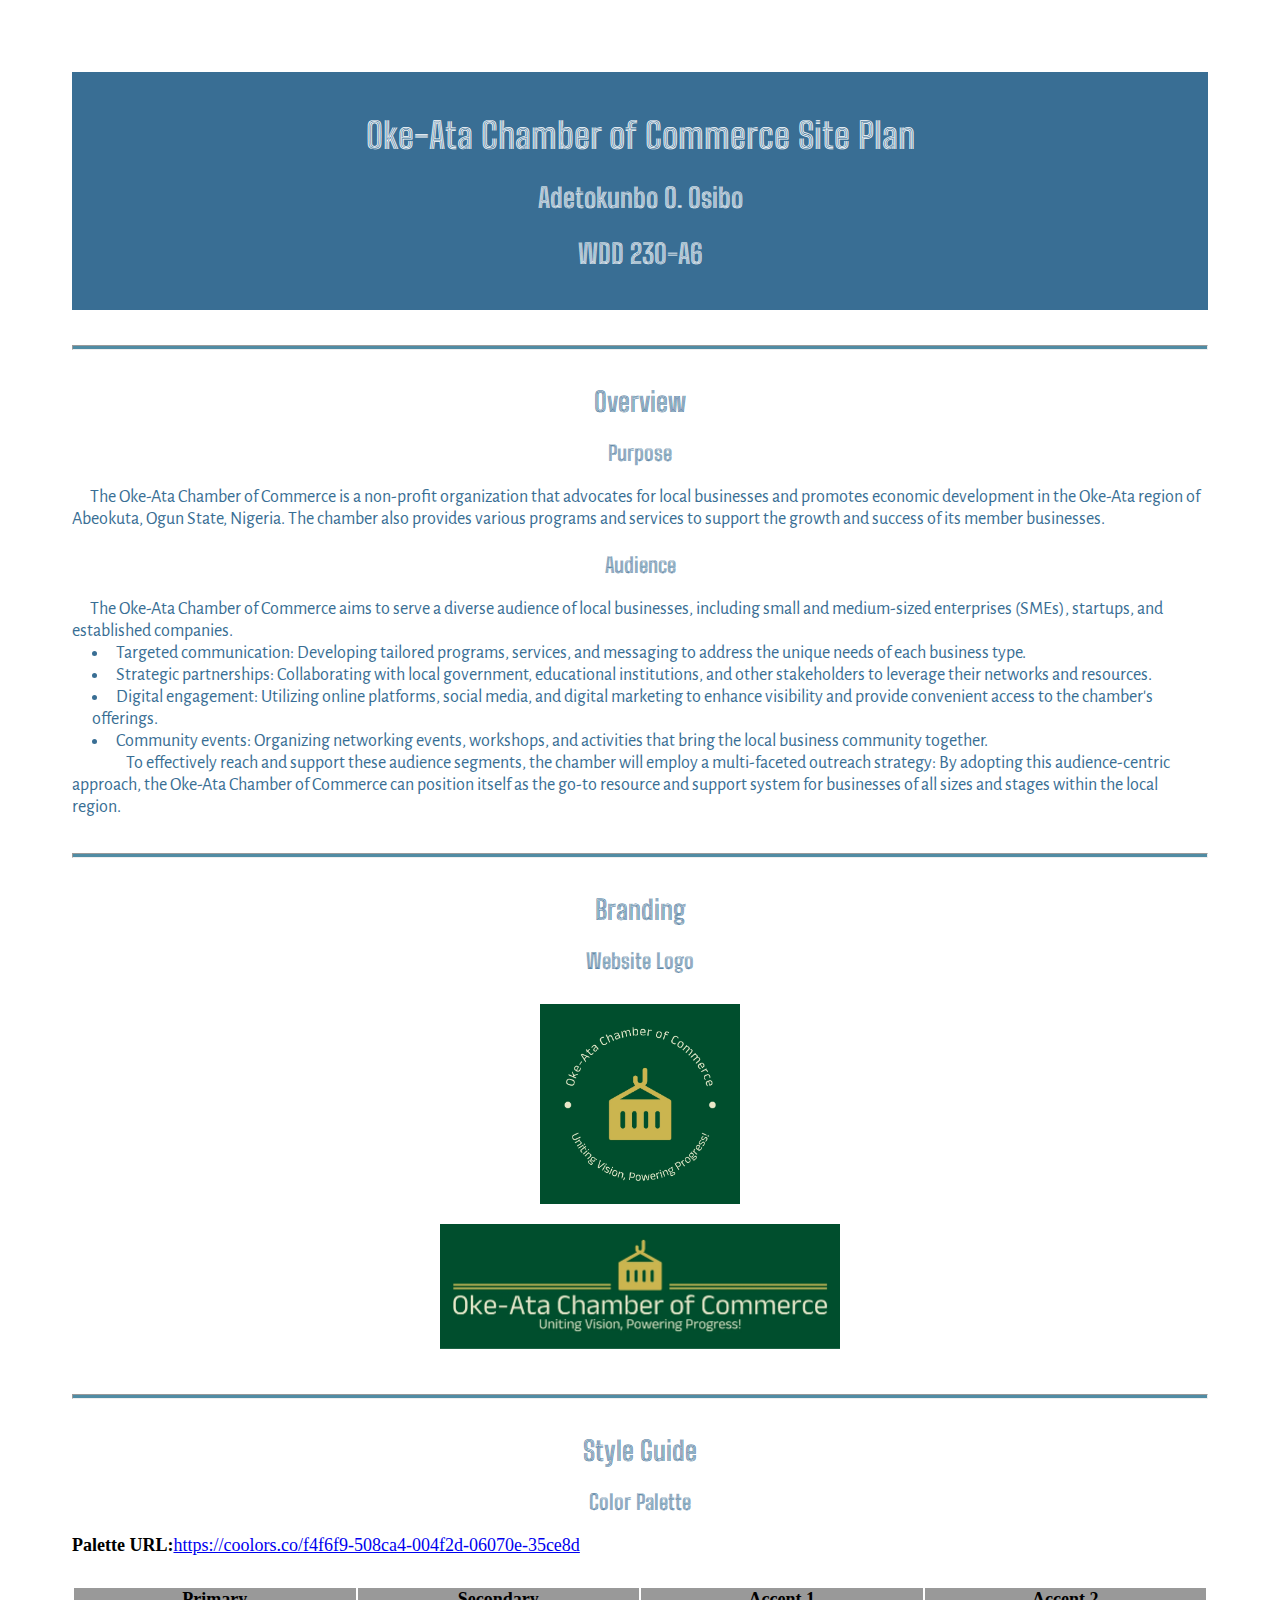
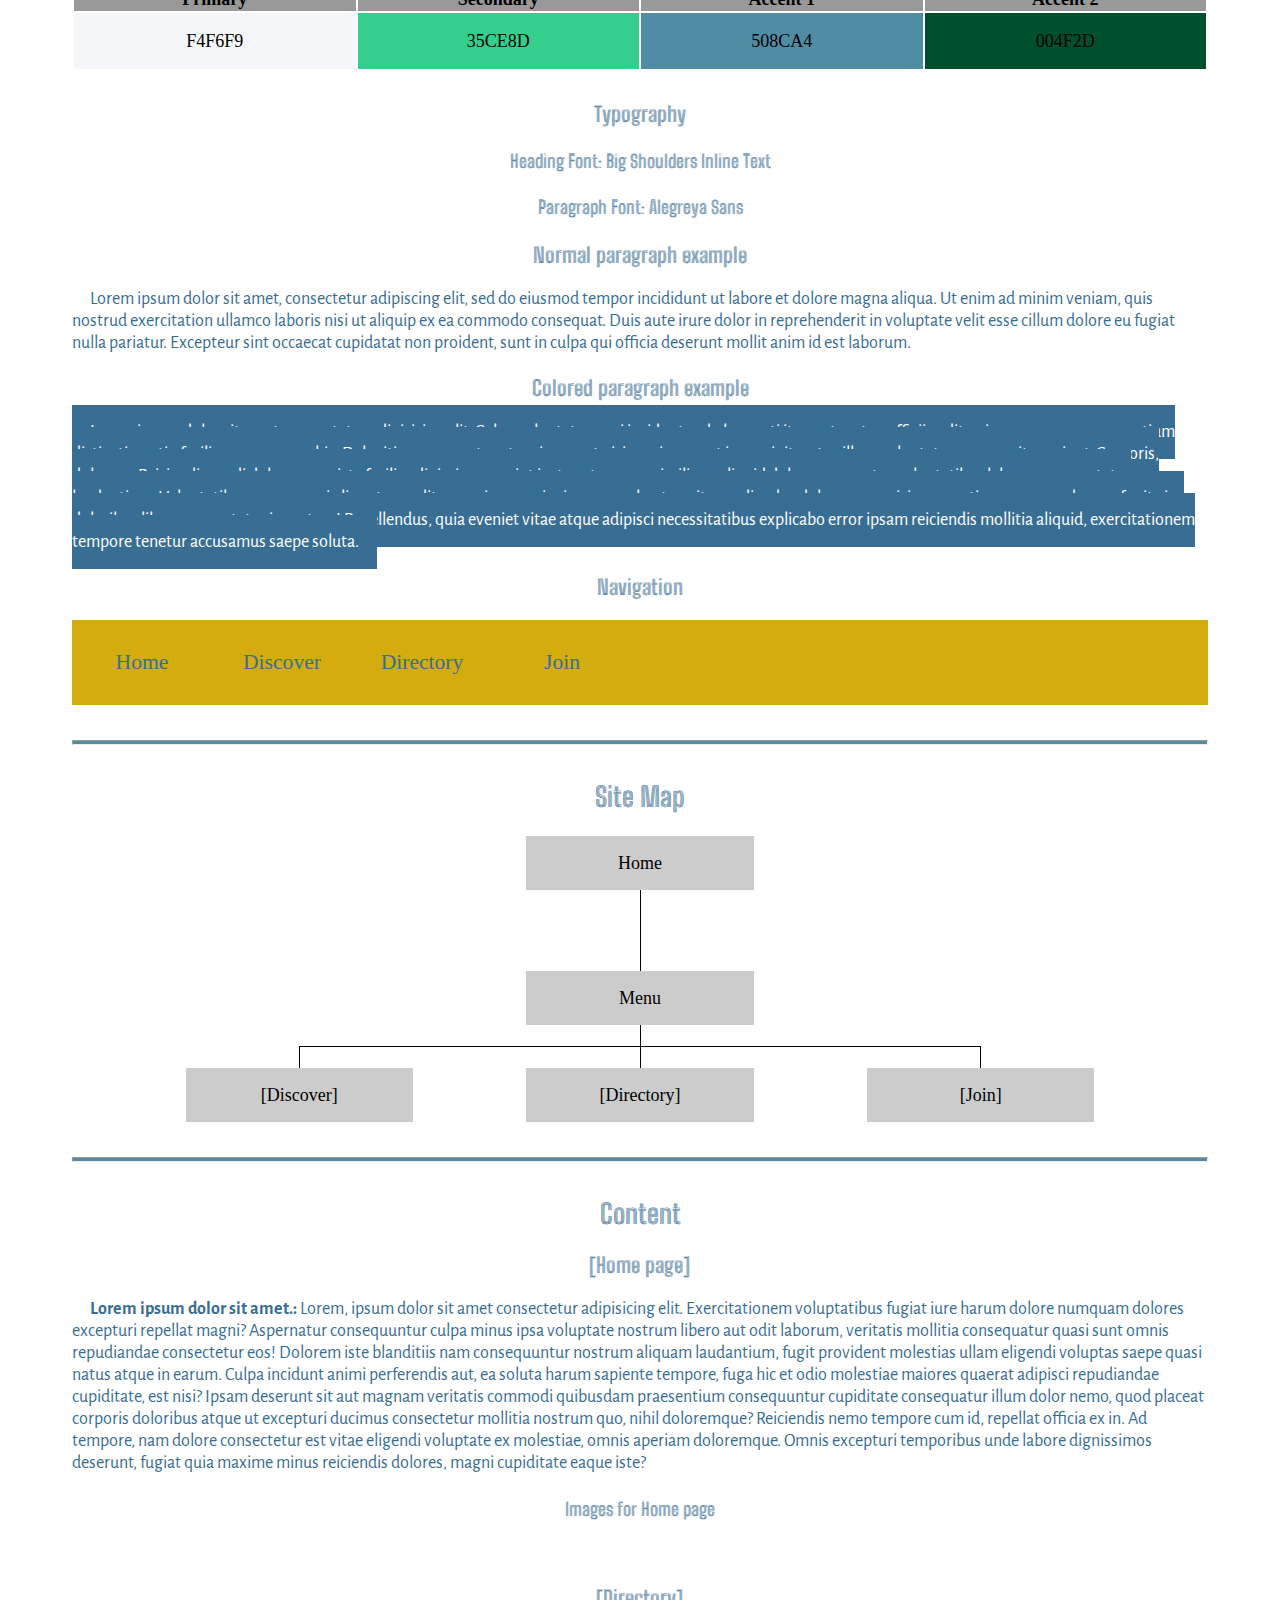
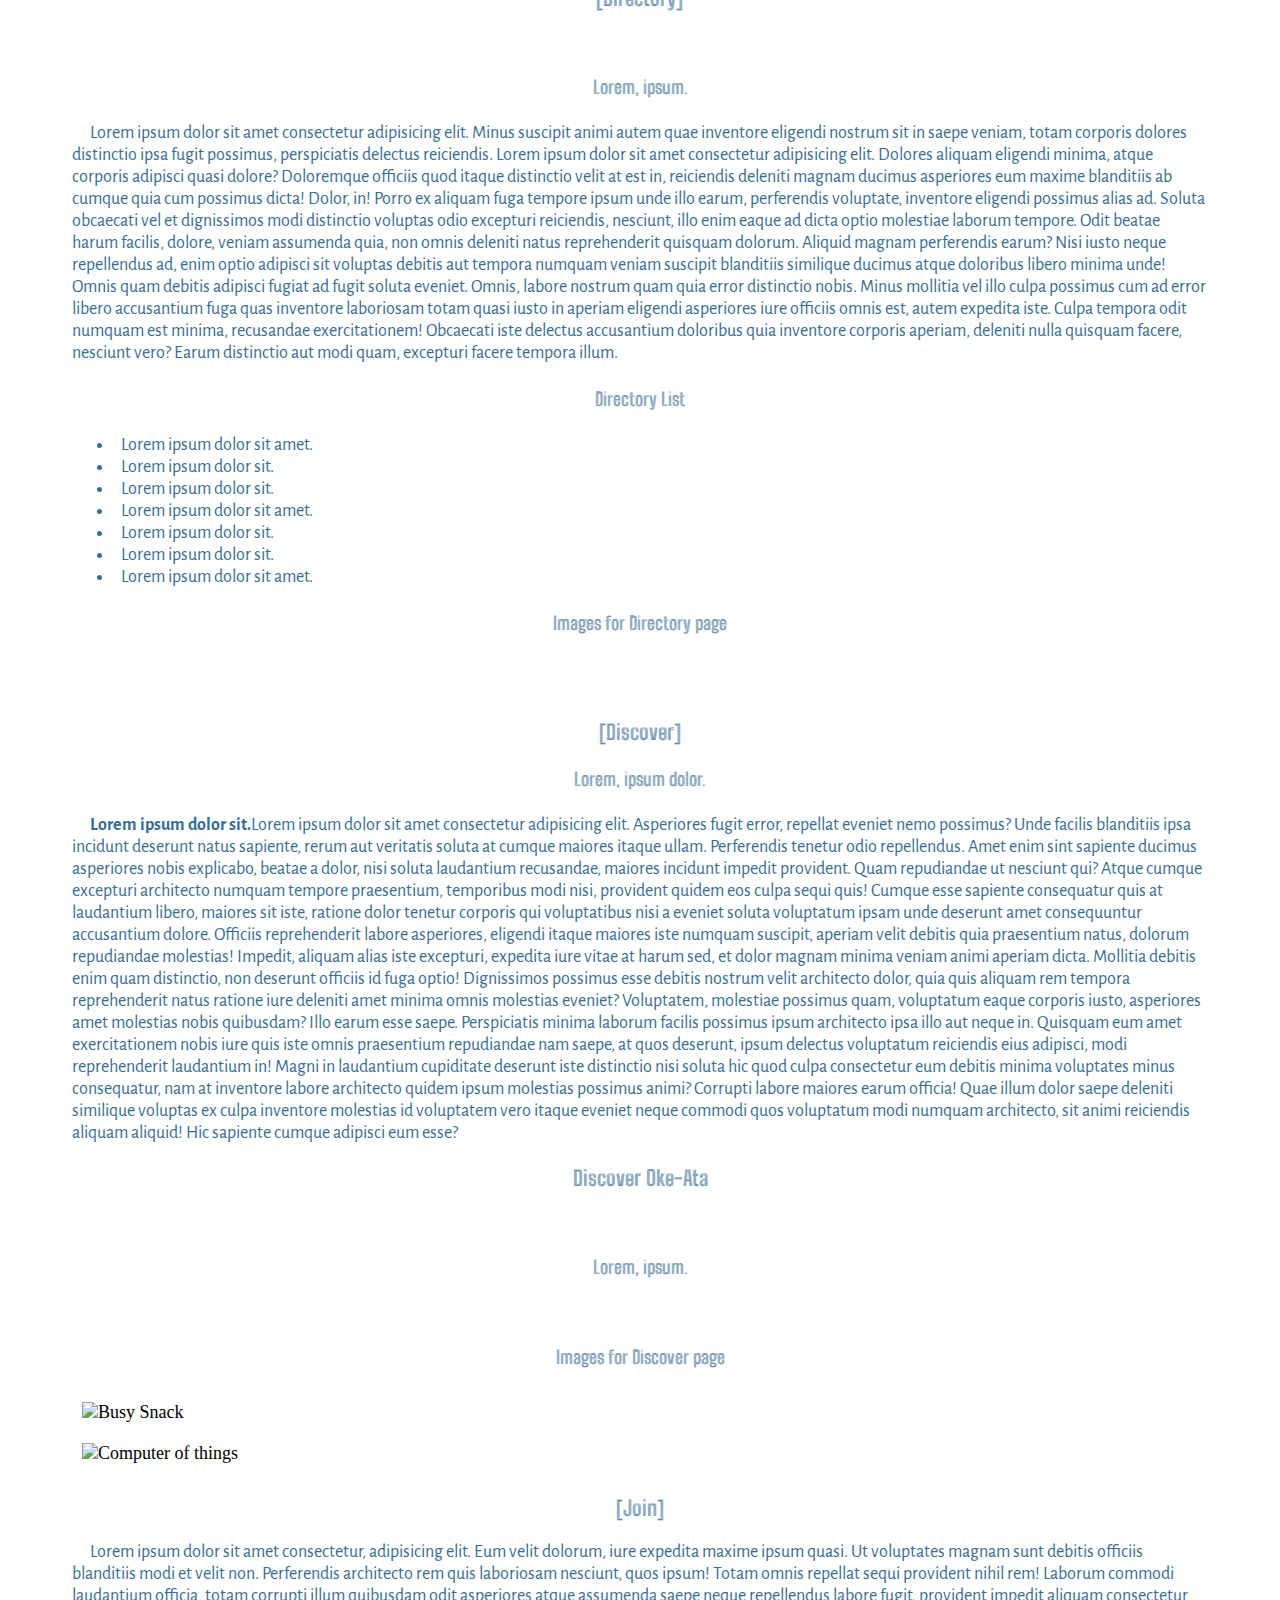
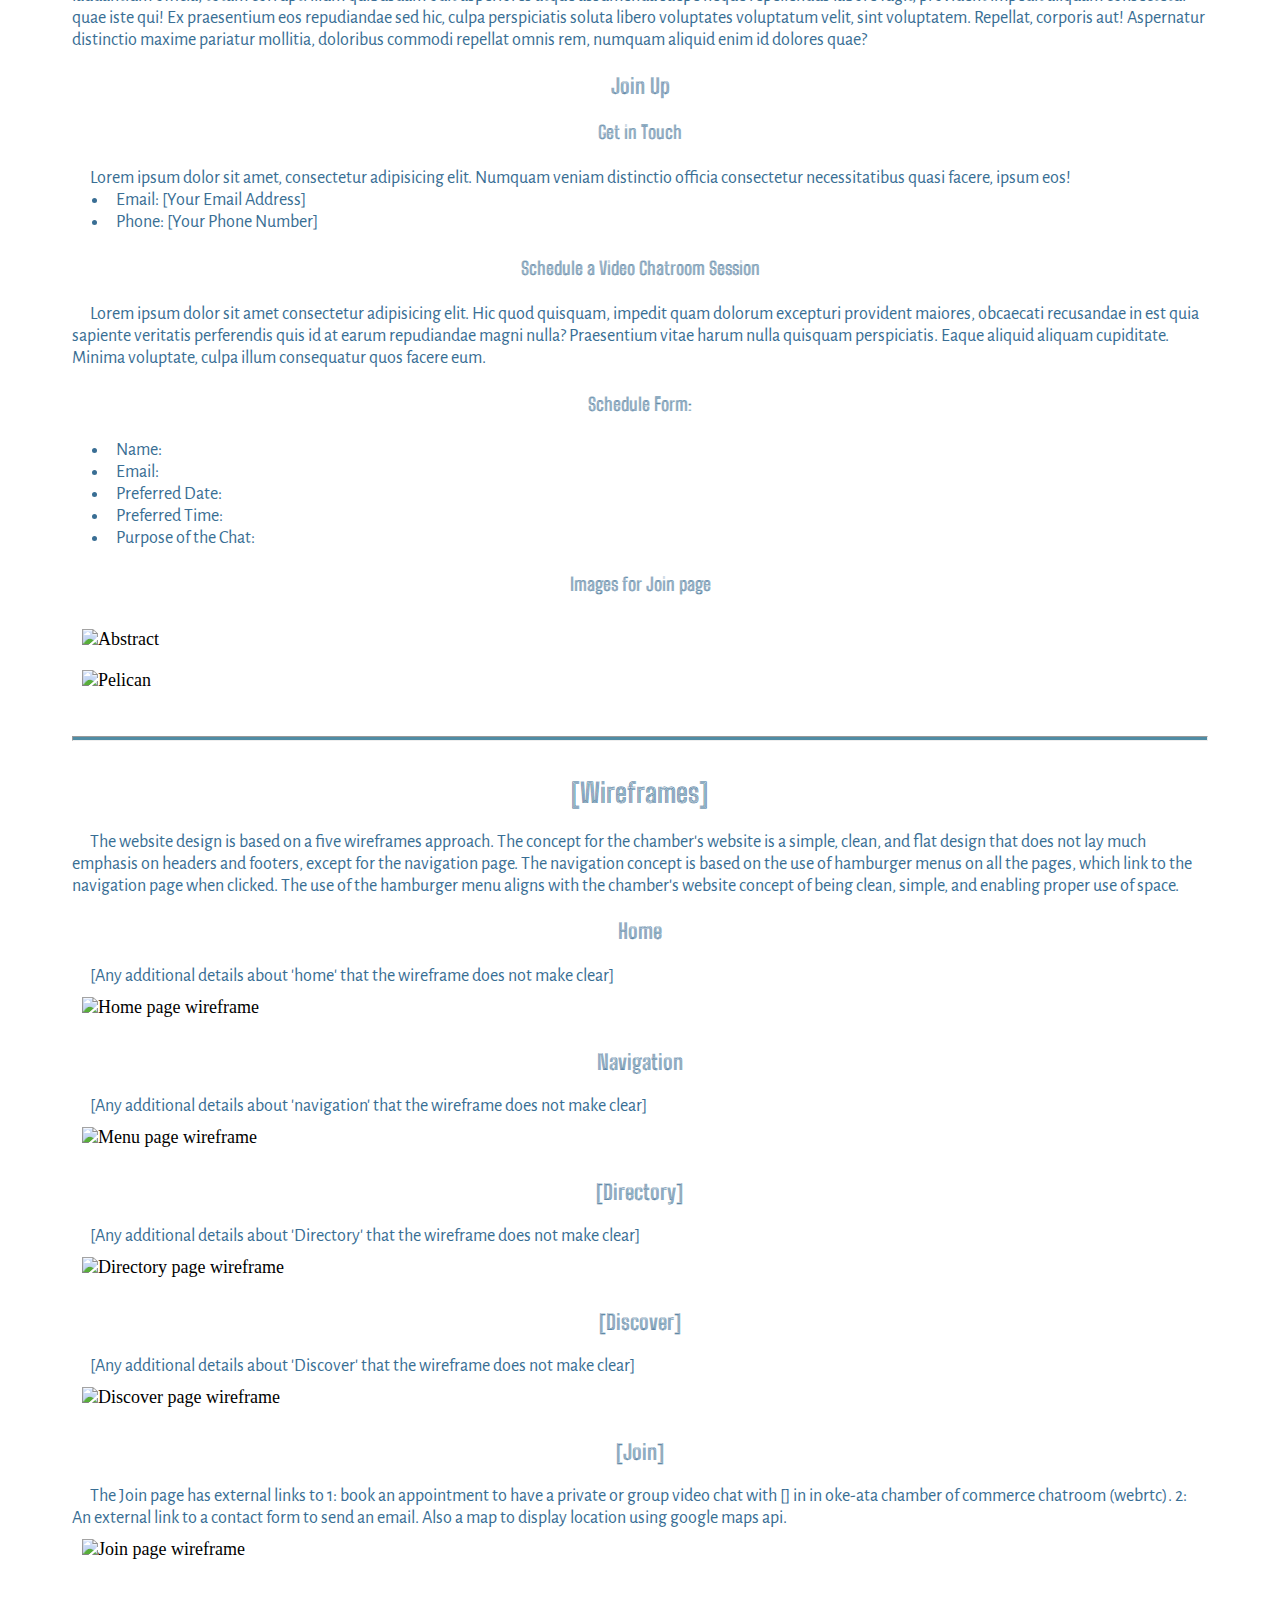
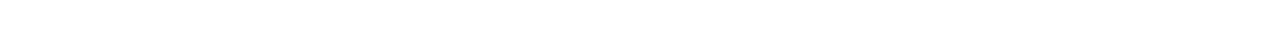
==== week01/chamber-site-plan.html @ cdadf8bc "siteplan update 1" ====
<!DOCTYPE html>
<html lang="en-us">

<head>
    <meta charset="utf-8">
    <title>Site Plan</title>
    <link rel="icon" href="img/favicon.icon.png" type="image/x-icon" />
    <link rel="shortcut icon" href="images/oke-ata-cc-favicon.png" type="image/x-icon" />
    <link type="text/css" rel="stylesheet" href="styles/chamber-site-plan.css">
</head>

<body>
    <header>
        <h1>Oke-Ata Chamber of Commerce Site Plan</h1>
        <h2>Adetokunbo O. Osibo</h2>
        <h2>WDD 230-A6</h2>
        <!-- In the header above, add the name or your site, your name and class number. For example if you are in section 3 you would put WDD 130.03 -->
    </header>
    <main>

        <!-- ------------------------Steps 2-3------------------------------ -->
        <hr>
        <h2>Overview</h2>
        <h3>Purpose</h3>
        <p>      
        The Oke-Ata Chamber of Commerce is a non-profit organization that advocates for local businesses and promotes economic
        development in the Oke-Ata region of Abeokuta, Ogun State, Nigeria. The chamber also provides various programs and services to support the growth and
        success of its member businesses.</p> 


        <h3>Audience</h3>
        <p> The Oke-Ata Chamber of Commerce aims to serve a diverse audience of local businesses, including small and medium-sized
            enterprises (SMEs), startups, and established companies.</p>
            <p>
                <ul>
                    <li>Targeted communication: Developing tailored programs, services, and messaging to address the unique needs of
                        each
                        business type.</li>
                    <li>Strategic partnerships: Collaborating with local government, educational institutions, and other stakeholders to
                        leverage their networks and resources.</li>
                    <li>Digital engagement: Utilizing online platforms, social media, and digital marketing to enhance visibility and
                        provide
                        convenient access to the chamber's offerings.</li>
                    <li>Community events: Organizing networking events, workshops, and activities that bring the local business
                        community together.</li>
                </ul>
        </p>
        <p>To effectively reach and support these audience segments, the chamber will employ a multi-faceted outreach strategy:
            By adopting this audience-centric approach, the Oke-Ata Chamber of Commerce can position itself as the go-to resource
            and support system for businesses of all sizes and stages within the local region.</p>


        <hr>
        <h2>Branding</h2>
        <h3>Website Logo</h3>
        <!-- Replace this with some sort of logo for your site.  A logo can be as simple as the name of your site in a nice font :) -->
        <img src="images/oke-ata-cc-logo2.webp" alt="Oke-Ata" height="" width="200">
        <img src="images/oke-ata-cc-logo1.webp" alt="Oke-Ata" height="" width="400">
        <hr>
        <h2>
            Style Guide
        </h2>

        <!-- ------------------------Steps 4-8------------------------------ -->

        <h3>
            Color Palette
        </h3>
        <!--  The colors you choose for a website are one of the most important decisions you will make. Follow the instructions on the activity in iLearn then return and replace the color codes below with the hex color codes (the 6 digit numbers that show at the bottom of each color) for the colors you have chosen below.  You should have at least 2 colors but do not have to fill in all 4 if you do not need them.  -->

        <!-- Copy and paste the URL to your finished palette below Make sure to paste it into both spots -->
        <b class="palette">Palette URL:</b><a href="https://coolors.co/f4f6f9-508ca4-004f2d-06070e-35ce8d"
            target="_blank">https://coolors.co/f4f6f9-508ca4-004f2d-06070e-35ce8d</a>


        <table class="colors">
            <tr>
                <th>Primary</th>
                <th>Secondary</th>
                <th>Accent 1</th>
                <th>Accent 2</th>
            </tr>
            <!-- Replace the numbers in the boxes below with your hex color codes. Then switch to the site-plan.css file and change your colors there as well. -->
            <tr>
                <td class="primary">F4F6F9</td>
                <td class="secondary">35CE8D</td>
                <td class="accent1">508CA4</td>
                <td class="accent2">004F2D</td>
            </tr>
        </table>

        <!-- ------------------------Step 9------------------------------ -->

        <h3>
            Typography
        </h3>
        <!-- Choose a font for your paragraphs (body copy) and headlines. What font(s) have you chosen? Why did you choose what you did?  Make sure to review the list of web safe fonts at W3Schools.org as a starting point.  Think also about which of your colors above you might use for background and font colors. -->

        <h4>
            Heading Font: Big Shoulders Inline Text <!-- change this -->
        </h4>
        <h4>
            Paragraph Font: Alegreya Sans <!-- change this -->
        </h4>
        <h3>
            Normal paragraph example
        </h3>
        <p>
            Lorem ipsum dolor sit amet, consectetur adipiscing elit, sed do eiusmod tempor incididunt ut labore et
            dolore magna aliqua. Ut enim ad minim veniam, quis nostrud exercitation ullamco laboris nisi ut aliquip ex
            ea commodo consequat. Duis aute irure dolor in reprehenderit in voluptate velit esse cillum dolore eu fugiat
            nulla pariatur. Excepteur sint occaecat cupidatat non proident, sunt in culpa qui officia deserunt mollit
            anim id est laborum.
        </p>
        <h3>
            Colored paragraph example
        </h3>
        <p class="colored">
            Lorem ipsum dolor sit amet, consectetur adipisicing elit. Culpa voluptate quasi incidunt sed obcaecati itaque tenetur, officiis odit quis eaque nemo praesentium distinctio optio facilis numquam nobis. Deleniti consequuntur et maiores aut nisi maxime, sunt in suscipit, natus illum voluptatum rerum sit nesciunt. Corporis, dolorem. Reiciendis modi doloremque iste facilis adipisci neque sint iusto a, tempore similique aliquid dolore aspernatur voluptatibus laborum consectetur laudantium. Voluptatibus porro quasi alias ut expedita, possimus, enim iure saepe beatae, sit repudiandae doloremque nisi praesentium assumenda cum fugit eius doloribus libero consectetur inventore! Repellendus, quia eveniet vitae atque adipisci necessitatibus explicabo error ipsam reiciendis mollitia aliquid, exercitationem tempore tenetur accusamus saepe soluta.
        </p>

        <!-- ------------------------Step 10------------------------------ -->

        <h3>
            Navigation
        </h3>
        <!-- Think about how you want your navigation bar to look. In the site-plan.css file change the colors to your colors to get the look you desire. -->
        <nav>
            <a href="#">Home</a>
            <a href="#">Discover</a>
            <a href="#">Directory</a>
            <a href="#">Join</a>
        </nav>
        <hr>
        <h2>
            Site Map
        </h2>

        <div class="sitemap">
            <div class="sm-home">
                Home
            </div>

            <div class="sm-menu">
                Menu
            </div>

            <div class="sm-discover">
                [Discover] <!-- change this -->
            </div>

            <div class="sm-directory">
                [Directory] <!-- change this -->
            </div>

            <div class="sm-join">
                [Join] <!-- change this -->
            </div>

            <div class="top">
                &nbsp;
            </div>

            <div class="middle">
                &nbsp;
            </div>

            <div class="left">
                &nbsp;
            </div>

            <div class="center">
                &nbsp;
            </div>

            <div class="right">
                &nbsp;
            </div>

        </div>

        <!-- --------Content Section -------------- -->
        <hr>
        <h2>
            Content
        </h2>
        <h3>[Home page]</h3>
        <p>
        <b>Lorem ipsum dolor sit amet.:</b> Lorem, ipsum dolor sit amet consectetur adipisicing elit. Exercitationem voluptatibus fugiat iure harum dolore numquam dolores excepturi repellat magni? Aspernatur consequuntur culpa minus ipsa voluptate nostrum libero aut odit laborum, veritatis mollitia consequatur quasi sunt omnis repudiandae consectetur eos! Dolorem iste blanditiis nam consequuntur nostrum aliquam laudantium, fugit provident molestias ullam eligendi voluptas saepe quasi natus atque in earum. Culpa incidunt animi perferendis aut, ea soluta harum sapiente tempore, fuga hic et odio molestiae maiores quaerat adipisci repudiandae cupiditate, est nisi? Ipsam deserunt sit aut magnam veritatis commodi quibusdam praesentium consequuntur cupiditate consequatur illum dolor nemo, quod placeat corporis doloribus atque ut excepturi ducimus consectetur mollitia nostrum quo, nihil doloremque? Reiciendis nemo tempore cum id, repellat officia ex in. Ad tempore, nam dolore consectetur est vitae eligendi voluptate ex molestiae, omnis aperiam doloremque. Omnis excepturi temporibus unde labore dignissimos deserunt, fugiat quia maxime minus reiciendis dolores, magni cupiditate eaque iste?</p>

        <h4>Images for Home page</h4>
        <img class="" src="" alt="">


        <h3>[Directory]</h3>
        <h3> </h3>
         
         <h4>Lorem, ipsum.</h4>
        <p>Lorem ipsum dolor sit amet consectetur adipisicing elit. Minus suscipit animi autem quae inventore eligendi nostrum sit in saepe veniam, totam corporis dolores distinctio ipsa fugit possimus, perspiciatis delectus reiciendis. Lorem ipsum dolor sit amet consectetur adipisicing elit. Dolores aliquam eligendi minima, atque corporis adipisci quasi dolore? Doloremque officiis quod itaque distinctio velit at est in, reiciendis deleniti magnam ducimus asperiores eum maxime blanditiis ab cumque quia cum possimus dicta! Dolor, in! Porro ex aliquam fuga tempore ipsum unde illo earum, perferendis voluptate, inventore eligendi possimus alias ad. Soluta obcaecati vel et dignissimos modi distinctio voluptas odio excepturi reiciendis, nesciunt, illo enim eaque ad dicta optio molestiae laborum tempore. Odit beatae harum facilis, dolore, veniam assumenda quia, non omnis deleniti natus reprehenderit quisquam dolorum. Aliquid magnam perferendis earum? Nisi iusto neque repellendus ad, enim optio adipisci sit voluptas debitis aut tempora numquam veniam suscipit blanditiis similique ducimus atque doloribus libero minima unde! Omnis quam debitis adipisci fugiat ad fugit soluta eveniet. Omnis, labore nostrum quam quia error distinctio nobis. Minus mollitia vel illo culpa possimus cum ad error libero accusantium fuga quas inventore laboriosam totam quasi iusto in aperiam eligendi asperiores iure officiis omnis est, autem expedita iste. Culpa tempora odit numquam est minima, recusandae exercitationem! Obcaecati iste delectus accusantium doloribus quia inventore corporis aperiam, deleniti nulla quisquam facere, nesciunt vero? Earum distinctio aut modi quam, excepturi facere tempora illum.</p>
        
        <h4>Directory List</h4>
         <ul>
            <li>Lorem ipsum dolor sit amet.</li>
            <li>Lorem ipsum dolor sit.</li>
            <li>Lorem ipsum dolor sit.</li>
            <li>Lorem ipsum dolor sit amet.</li>
            <li>Lorem ipsum dolor sit.</li>
            <li>Lorem ipsum dolor sit.</li>
            <li>Lorem ipsum dolor sit amet.</li>
        </ul>

        <h4>Images for Directory page</h4>
        <img src="" alt="">
        <img src="" alt="">


        <h3>[Discover]</h3>
        <h4>Lorem, ipsum dolor.</h4>
        <p><b>Lorem ipsum dolor sit.</b>Lorem ipsum dolor sit amet consectetur adipisicing elit. Asperiores fugit error, repellat eveniet nemo possimus? Unde facilis blanditiis ipsa incidunt deserunt natus sapiente, rerum aut veritatis soluta at cumque maiores itaque ullam. Perferendis tenetur odio repellendus. Amet enim sint sapiente ducimus asperiores nobis explicabo, beatae a dolor, nisi soluta laudantium recusandae, maiores incidunt impedit provident. Quam repudiandae ut nesciunt qui? Atque cumque excepturi architecto numquam tempore praesentium, temporibus modi nisi, provident quidem eos culpa sequi quis! Cumque esse sapiente consequatur quis at laudantium libero, maiores sit iste, ratione dolor tenetur corporis qui voluptatibus nisi a eveniet soluta voluptatum ipsam unde deserunt amet consequuntur accusantium dolore. Officiis reprehenderit labore asperiores, eligendi itaque maiores iste numquam suscipit, aperiam velit debitis quia praesentium natus, dolorum repudiandae molestias! Impedit, aliquam alias iste excepturi, expedita iure vitae at harum sed, et dolor magnam minima veniam animi aperiam dicta. Mollitia debitis enim quam distinctio, non deserunt officiis id fuga optio! Dignissimos possimus esse debitis nostrum velit architecto dolor, quia quis aliquam rem tempora reprehenderit natus ratione iure deleniti amet minima omnis molestias eveniet? Voluptatem, molestiae possimus quam, voluptatum eaque corporis iusto, asperiores amet molestias nobis quibusdam? Illo earum esse saepe. Perspiciatis minima laborum facilis possimus ipsum architecto ipsa illo aut neque in. Quisquam eum amet exercitationem nobis iure quis iste omnis praesentium repudiandae nam saepe, at quos deserunt, ipsum delectus voluptatum reiciendis eius adipisci, modi reprehenderit laudantium in! Magni in laudantium cupiditate deserunt iste distinctio nisi soluta hic quod culpa consectetur eum debitis minima voluptates minus consequatur, nam at inventore labore architecto quidem ipsum molestias possimus animi? Corrupti labore maiores earum officia! Quae illum dolor saepe deleniti similique voluptas ex culpa inventore molestias id voluptatem vero itaque eveniet neque commodi quos voluptatum modi numquam architecto, sit animi reiciendis aliquam aliquid! Hic sapiente cumque adipisci eum esse?</p>
             
             
        <h3> Discover Oke-Ata</h3>
         
        <h4>Lorem, ipsum.</h4>
           
        <h4>Images for Discover page</h4>
        <img src="img/busy-snack.jpg" alt="Busy Snack">
        <img src="img/computer-of-things.jpeg" alt="Computer of things">

        <h3>[Join]</h3>
        <p>Lorem ipsum dolor sit amet consectetur, adipisicing elit. Eum velit dolorum, iure expedita maxime ipsum quasi. Ut voluptates magnam sunt debitis officiis blanditiis modi et velit non. Perferendis architecto rem quis laboriosam nesciunt, quos ipsum! Totam omnis repellat sequi provident nihil rem! Laborum commodi laudantium officia, totam corrupti illum quibusdam odit asperiores atque assumenda saepe neque repellendus labore fugit, provident impedit aliquam consectetur quae iste qui! Ex praesentium eos repudiandae sed hic, culpa perspiciatis soluta libero voluptates voluptatum velit, sint voluptatem. Repellat, corporis aut! Aspernatur distinctio maxime pariatur mollitia, doloribus commodi repellat omnis rem, numquam aliquid enim id dolores quae?</p>
        
        <p></p>

        <h3> Join Up</h3>


        <h4> Get in Touch</h4>

        <p>Lorem ipsum dolor sit amet, consectetur adipisicing elit. Numquam veniam distinctio officia consectetur necessitatibus quasi facere, ipsum eos!</p>

        <ul>
            <li>Email: [Your Email Address]</li>
            <li>Phone: [Your Phone Number]</li>
        </ul>

        <h4> Schedule a Video Chatroom Session</h4>

        <p>Lorem ipsum dolor sit amet consectetur adipisicing elit. Hic quod quisquam, impedit quam dolorum excepturi provident maiores, obcaecati recusandae in est quia sapiente veritatis perferendis quis id at earum repudiandae magni nulla? Praesentium vitae harum nulla quisquam perspiciatis. Eaque aliquid aliquam cupiditate. Minima voluptate, culpa illum consequatur quos facere eum.</p>

        <h4> Schedule Form:</h4>
            <ul>
                <li>Name:</li>
                <li>Email:</li>
                <li>Preferred Date:</li>
                <li>Preferred Time:</li>
                <li>Purpose of the Chat:</li>
            </ul>

        <h4>Images for Join page</h4>
        <img src="img/abstract.jpg" alt="Abstract">
        <img src="img/pelican prince.jpg" alt="Pelican">

        <hr>


        <h2>
            [Wireframes]
        </h2>
        <p>The website design is based on a five wireframes approach. The concept for the chamber's website is a simple, clean, and flat design that does not lay much emphasis on headers and footers, except for the navigation page. The navigation concept is based on the use of hamburger menus on all the pages, which link to the navigation page when
        clicked. The use of the hamburger menu aligns with the chamber's website concept of being clean, simple, and enabling
        proper use of space.</p>

        <h3>Home</h3>
        <p>
            [Any additional details about 'home' that the wireframe does not make clear]
        </p>
        <img src="" alt="Home page wireframe">

        <h3>Navigation</h3>
        <p>
            [Any additional details about 'navigation' that the wireframe does not make clear]
        </p>
        <img src="" alt="Menu page wireframe">

        <h3>[Directory]</h3>
        <p>
            [Any additional details about 'Directory' that the wireframe does not make clear]
        </p>
        <img src="" alt="Directory page wireframe">

        <h3>[Discover]</h3>
        <p>
            [Any additional details about 'Discover' that the wireframe does not make clear]
        </p>
        <img src="" alt="Discover page wireframe">

        <h3>[Join]</h3>
        <p>
            The Join page has external links to 1: book an appointment to have a private or group video chat with [] in in oke-ata chamber of commerce chatroom (webrtc). 2: An external link to a contact form to send an email. Also a map to display location using google maps api.
        </p>
        <img src="" alt="Join page wireframe">
    </main>
</body>

</html>
---- week01/styles/chamber-site-plan.css ----
/* if you are using any Google fonts change the font names below to your fonts. mg
Any spaces in your font name should be replaced with a +. 
Fonts are separated by a | */
@import url("https://fonts.googleapis.com/css2?family=Alegreya+Sans:ital,wght@0,300;0,400;1,100&family=Big+Shoulders+Inline+Text&display=swap");

:root {
    /* change the values below to your colors from your palette */
    --primary-color: #F4F6F9;
    --secondary-color: #35CE8D;
    --accent1-color: #508CA4;
    --accent2-color: #004F2D;

    /* change the values below to your chosen font(s) */
    --heading-font: "Big Shoulders Inline Text";
    --paragraph-font: Alegreya Sans, Helvetica, sans-serif;

    /* these colors below should be chosen from among your palette colors above */
    --headline-color-on-white: #396e94;
    /* headlines on a white background */
    --headline-color-on-color: white;
    /* headlines on a colored background */
    --paragraph-color-on-white: #396e94;
    /* paragraph text on a white background */
    --paragraph-color-on-color: white;
    /* paragraph text on a colored background */
    --paragraph-background-color: #396e94;
    --nav-link-color: #396e94;
    --nav-background-color: #d4ac0d;
    --nav-hover-link-color: white;
    --nav-hover-background-color: #396e94;
}

/*  Look around below...but DON'T CHANGE ANYTHING! */

body {
    max-width: 1200px;
    margin: 0 auto;
    padding: 4em;
    font-size: 18px;
    /* text-align: center; */
}

img {
    display: block;
    margin: 0 auto;
    padding: 10px;
}

h1,
h2,
h3,
h4,
h5,
h6 {
    font-family: var(--heading-font);
    color: var(--headline-color-on-white);
}

h2, h3, h4 {
    text-align: center;
}

hr {
    height: 3px;
    margin: 35px 0;
    background: var(--accent1-color);
}

header {
    padding: 1em;
    text-align: center;
    color: var(--headline-color-on-color);
    background-color: var(--paragraph-background-color);
}

header>h1,
header>h2 {
    color: var(--headline-color-on-color);
}

p {
    font-family: var(--paragraph-font);
    color: var(--paragraph-color-on-white);
    padding: 1em;
}

p {
    font-family: var(--paragraph-font);
    color: var(--paragraph-color-on-white);
    display: inline-block;
    text-align: left;
}

p, 
ul {
    display: inline;
    font-family: var(--paragraph-font);
    color: var(--paragraph-color-on-white);
}

.palette {
    justify-items: center;
}

ul {
    display: inline-block;
    list-style-type: disc;
    margin: 0;
    padding: 0;
    vertical-align: top;
}

ul li {
    display: list-item;
    text-align: left;
    list-style-position: inside;
    margin-left: 20px;
}

.colors {
    width: 100%;
    min-width: 350px;
    margin: 30px auto;
    text-align: center;
}

.colors th {
    background-color: #999;
}

.colors td {
    width: 25%;
    height: 3em;
}

.primary {
    background-color: var(--primary-color);
}

.secondary {
    background-color: var(--secondary-color);
}

.accent1 {
    background-color: var(--accent1-color);
}

.accent2 {
    background-color: var(--accent2-color);
}

p.colored {
    background-color: var(--paragraph-background-color);
    color: var(--paragraph-color-on-color);
}

nav {
    background-color: var(--nav-background-color);
    line-height: 3em;
    text-align: center;
    font-size: 1.2em;
}

nav {
    list-style-type: none;
    display: flex;
}

nav a {
    padding: 1em;
    min-width: 120px;
    text-decoration: none;
    padding: 10px;
}

nav a:link,
nav a:visited {
    color: var(--nav-link-color);
}

nav a:hover {
    color: var(--nav-hover-link-color);
    background-color: var(--nav-hover-background-color);
}

.sitemap {
    display: grid;
    justify-content: center;

    grid-template-columns: repeat(10, 10%);
    grid-template-rows: 3em 1.5em 1.5em 1.5em 3em;
    grid-template-areas:
        ". . home home . ."
        ". . . top . ."
        ". left . center . right ."
        ". page2 . page3 . page4 .";
}

.sitemap>div {
    text-align: center;
}

.sm-home {
    grid-area: home;
    background-color: #ccc;
    line-height: 3em;
    grid-column: 5/7;
    grid-row: 1/2;
}

.me {
    height: 500px;
    width: 400px;
}

.sm-menu {
    grid-area: home;
    background-color: #ccc;
    line-height: 3em;
    grid-column: 5/7;
    grid-row: 5/6;
}

.sm-discover {
    grid-area: page2;
    background-color: #ccc;
    line-height: 3em;
    grid-column: 2/4;
    grid-row: 8/9;
}

.sm-directory {
    grid-area: page3;
    background-color: #ccc;
    line-height: 3em;
    grid-column: 5/7;
    grid-row: 8/9;
}

.sm-join {
    grid-area: page4;
    background-color: #ccc;
    line-height: 3em;
    grid-column: 8/10;
    grid-row: 8/9;
}

.top {
    grid-area: top;
    border-left: 1px solid;
    grid-column: 6;
    grid-row: 2/5;
}

.middle {
    grid-area: top;
    border-left: 1px solid;
    grid-column: 6;
    grid-row: 6/7;
}

.left {
    grid-area: left;
    border-top: 1px solid;
    border-left: 1px solid;
    grid-column: 3/6;
    grid-row: 7/8;
}

.center {
    grid-area: center;
    border-top: 1px solid;
    border-left: 1px solid;
    grid-column: 6;
    grid-row: 7/8;
}

.right {
    grid-area: right;
    border-top: 1px solid;
    border-right: 1px solid;
    grid-column: 6/9;
    grid-row: 7/8;
}
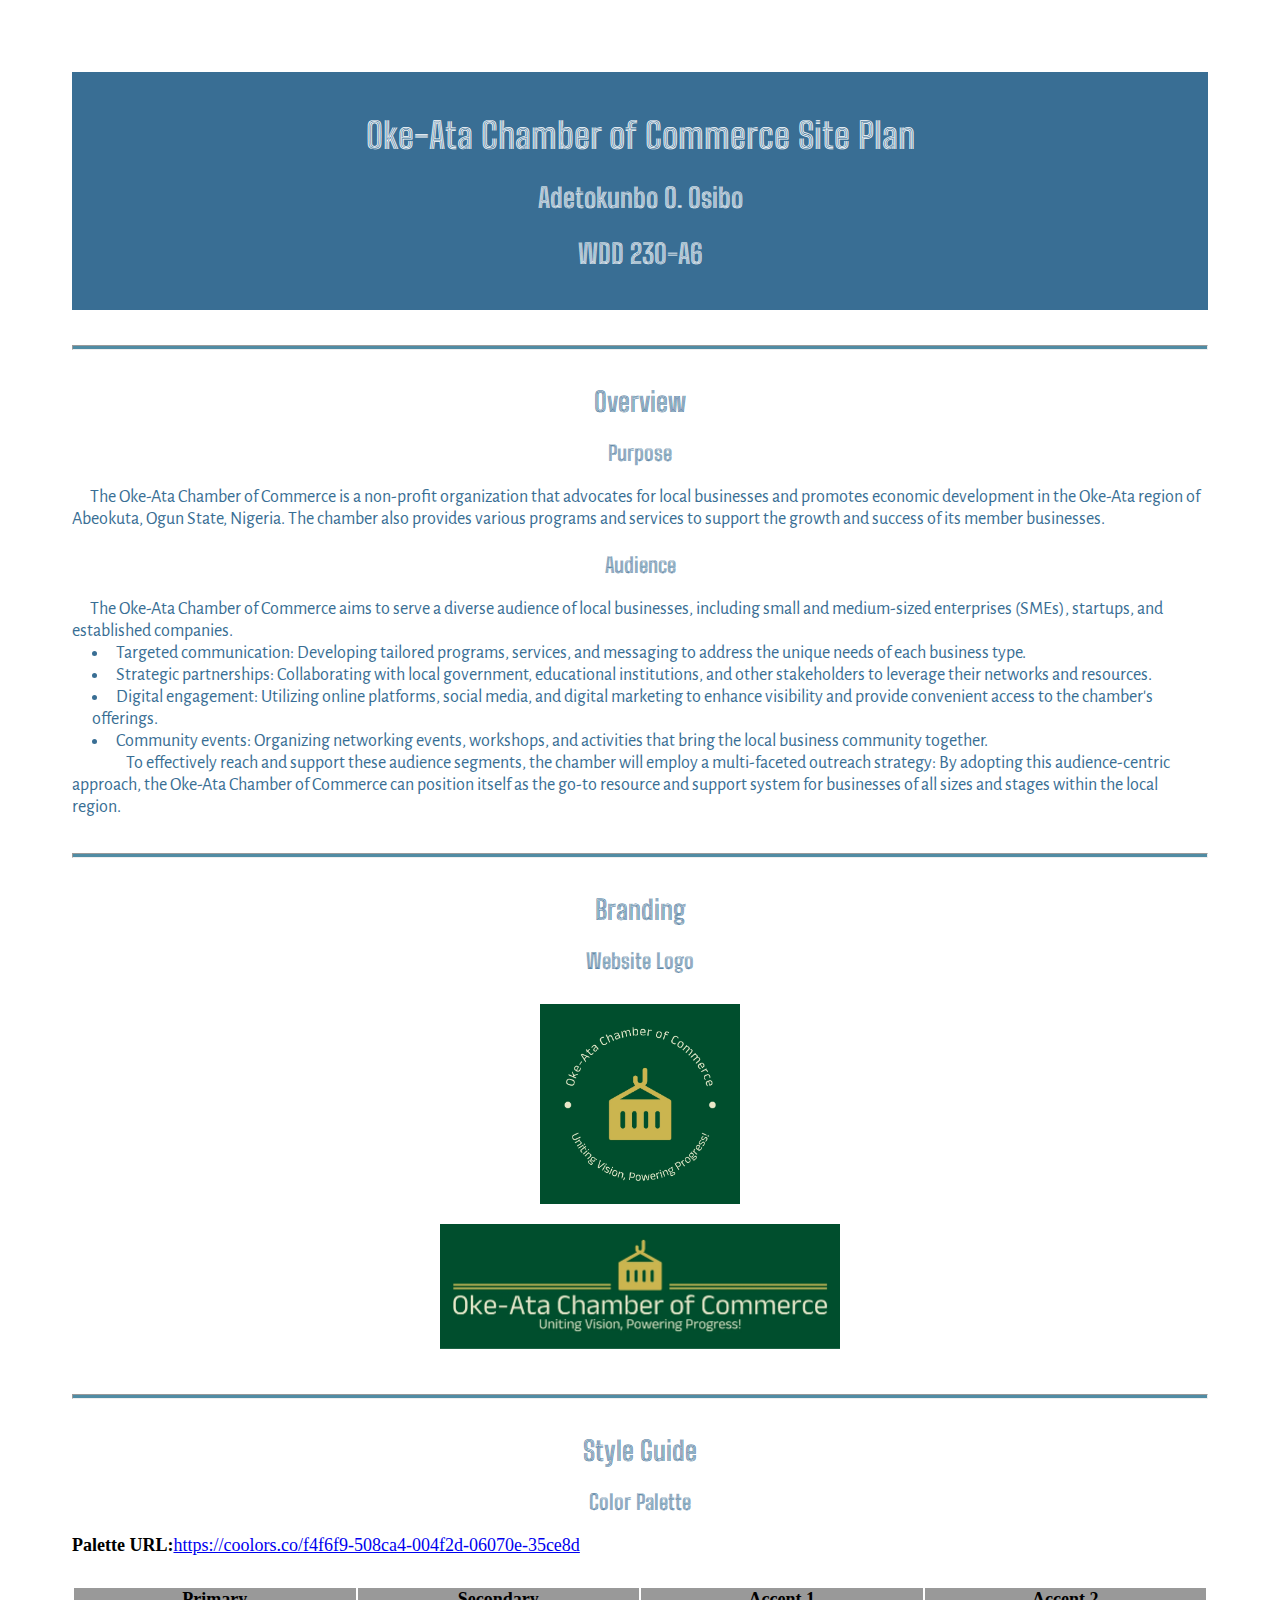
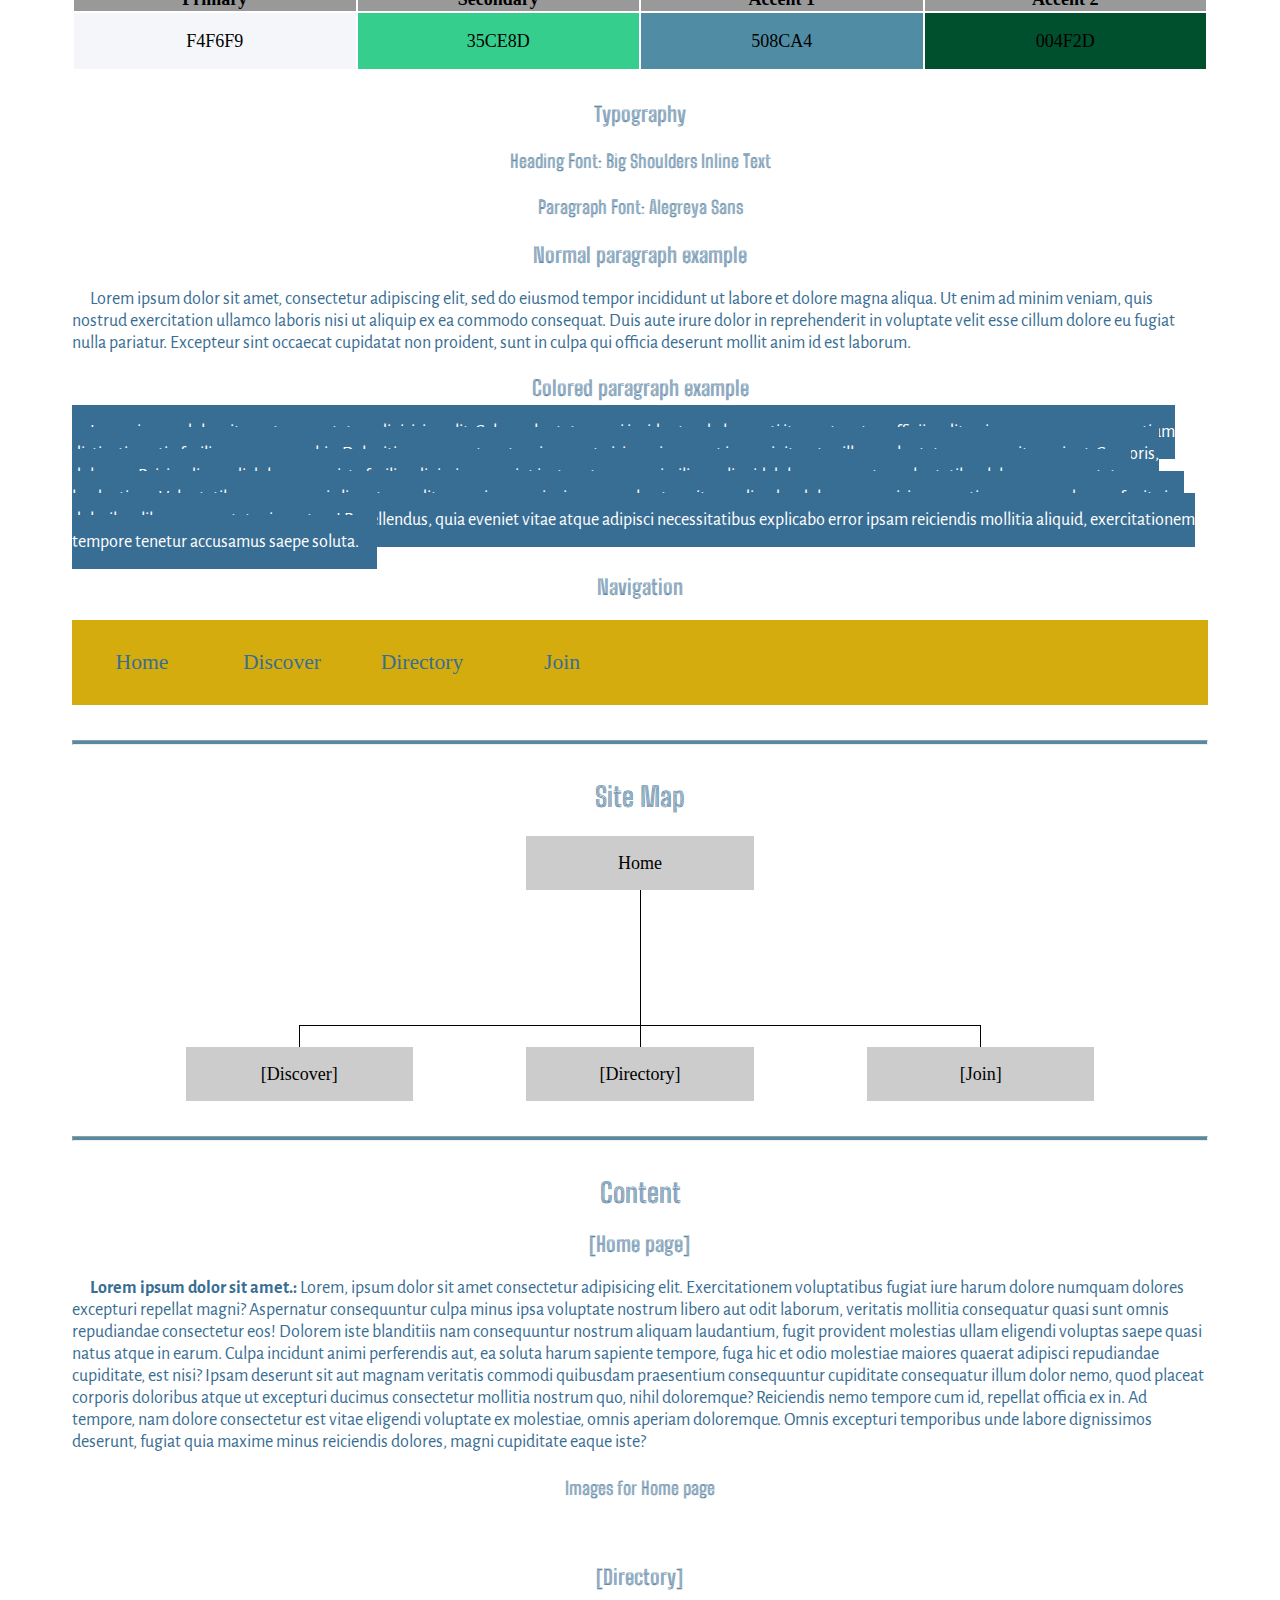
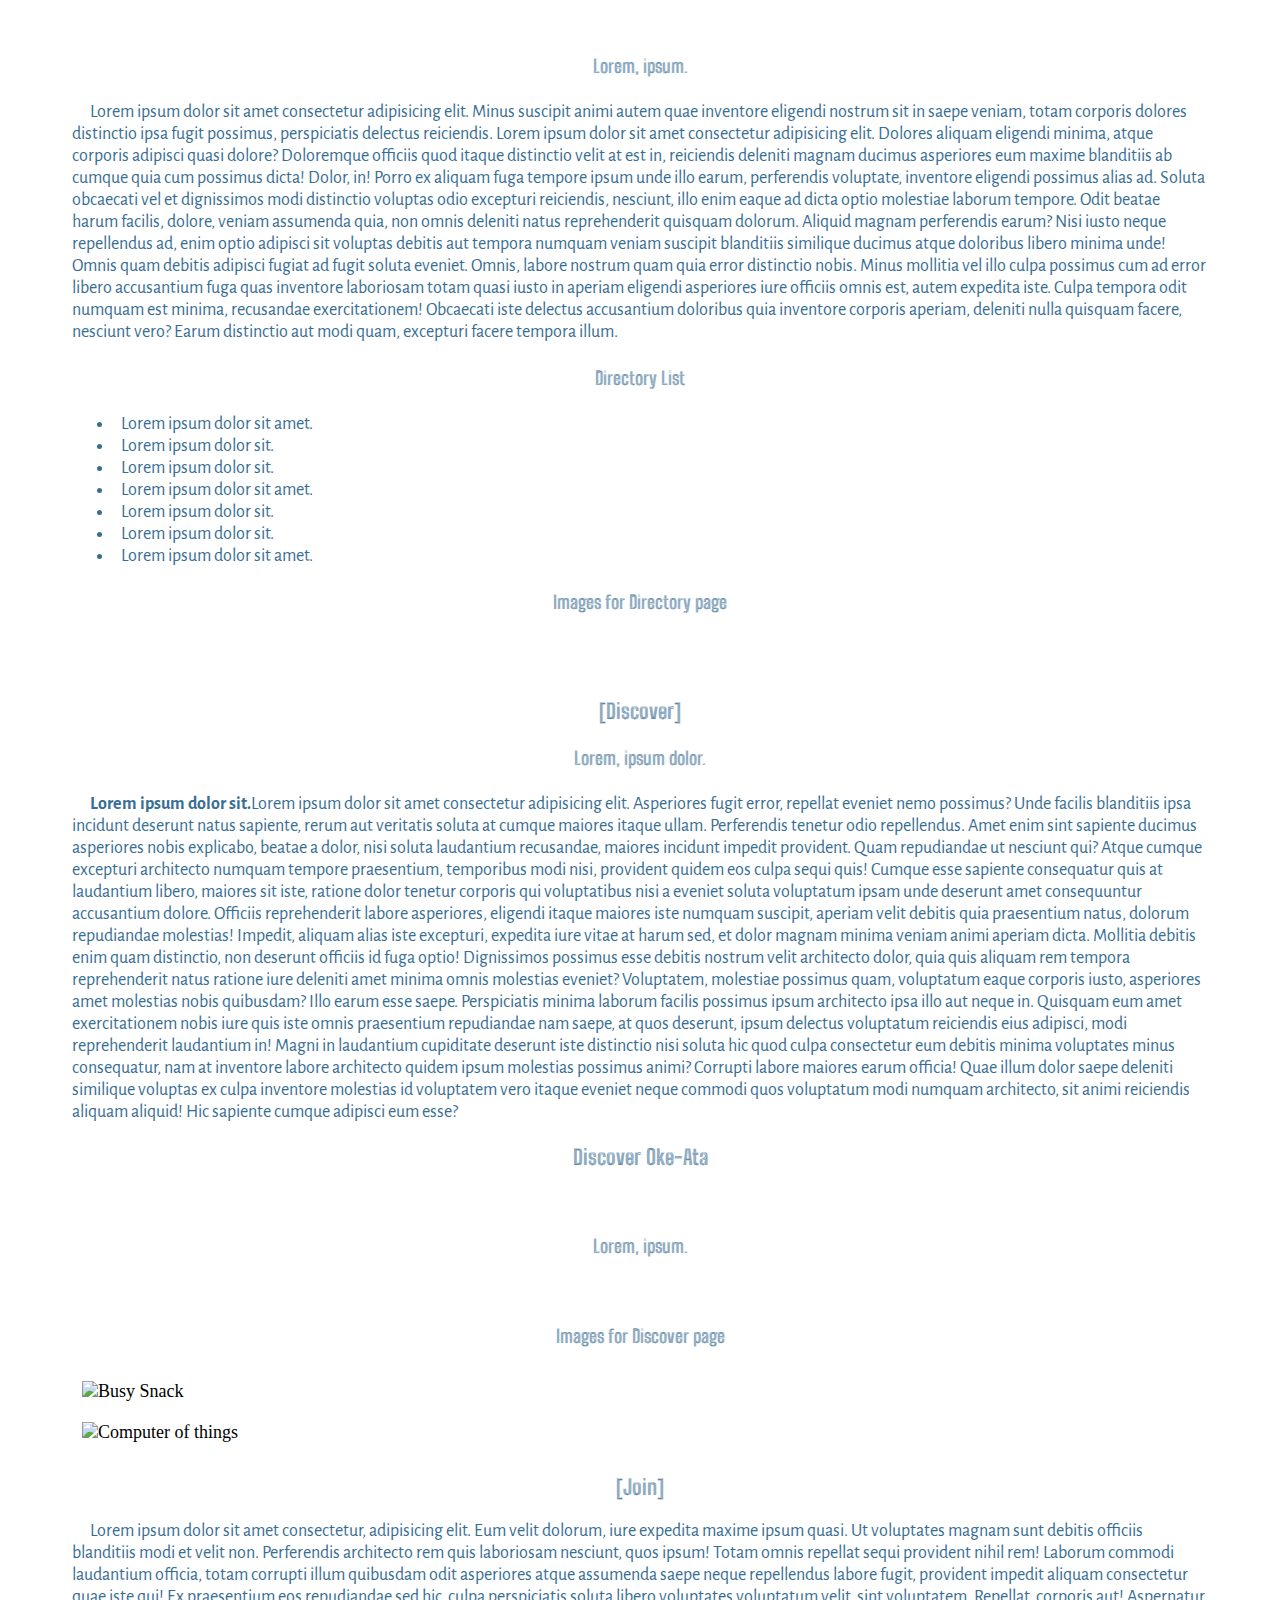
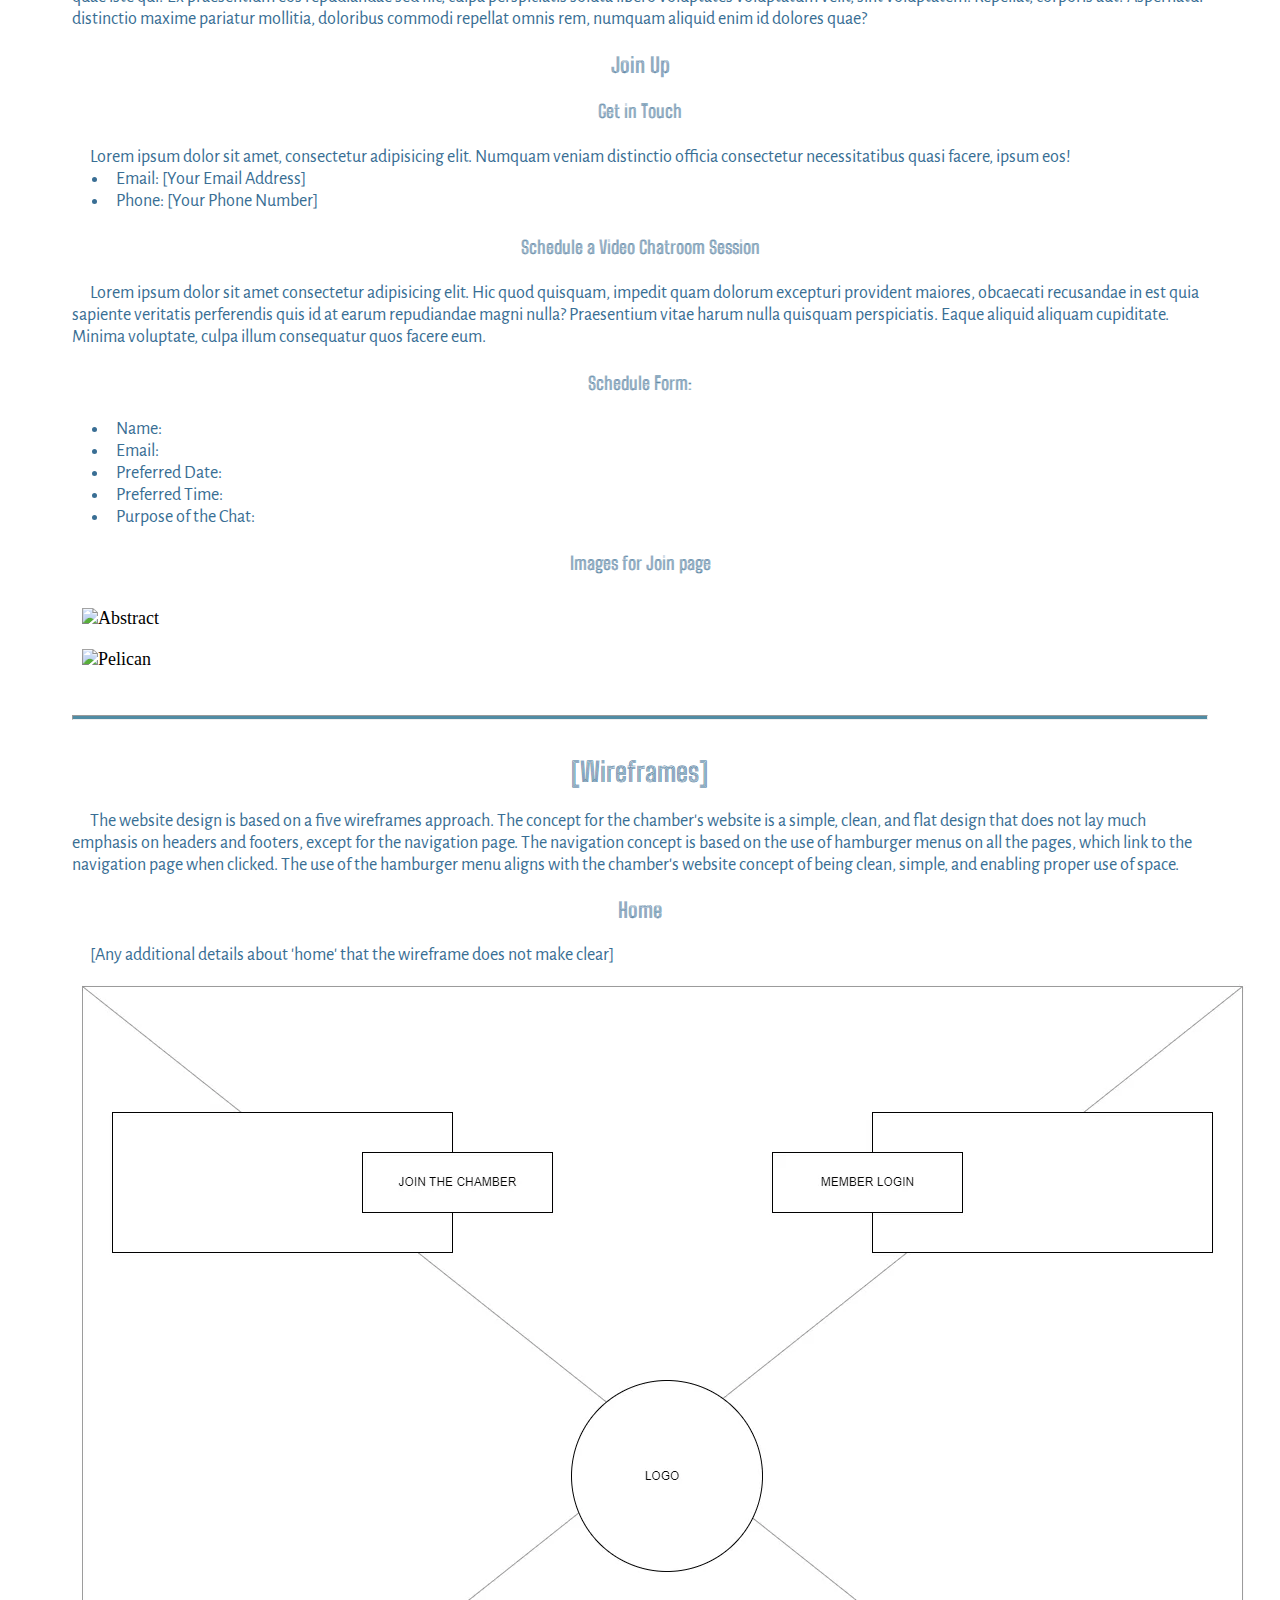
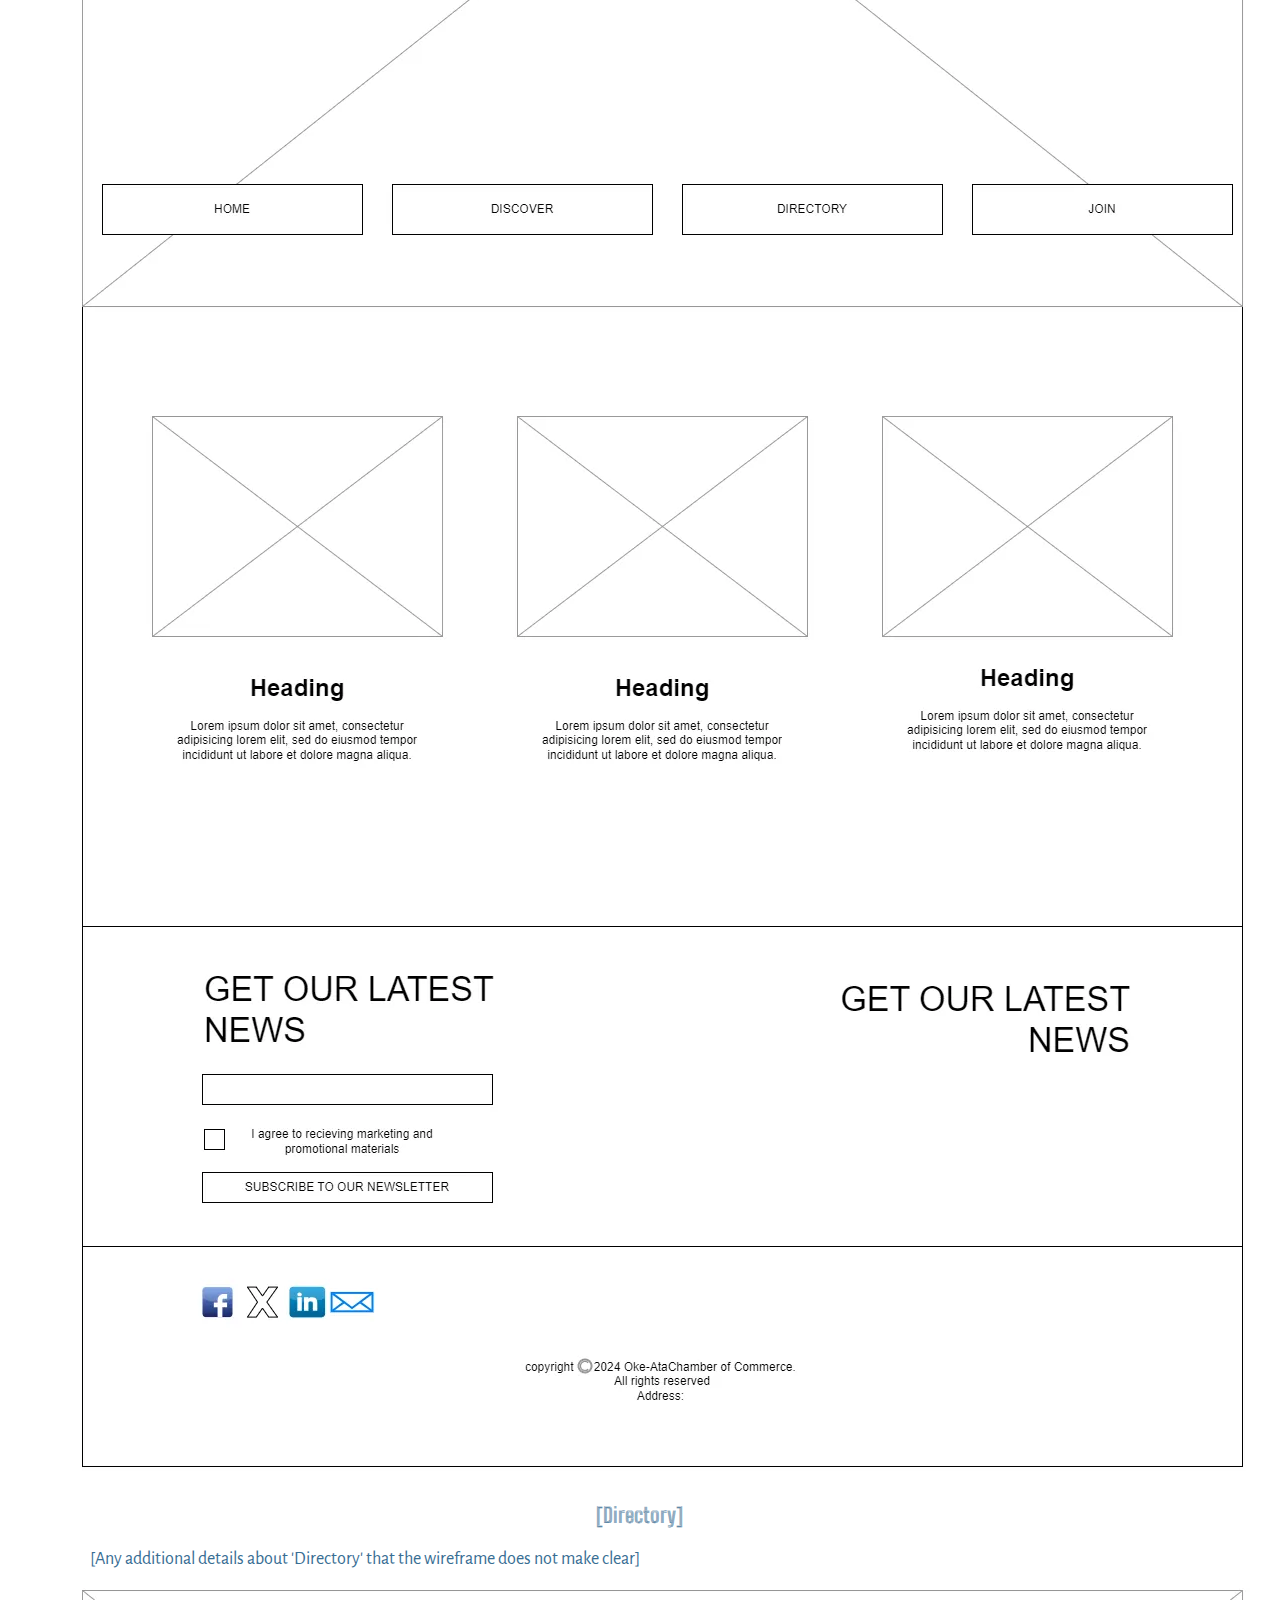
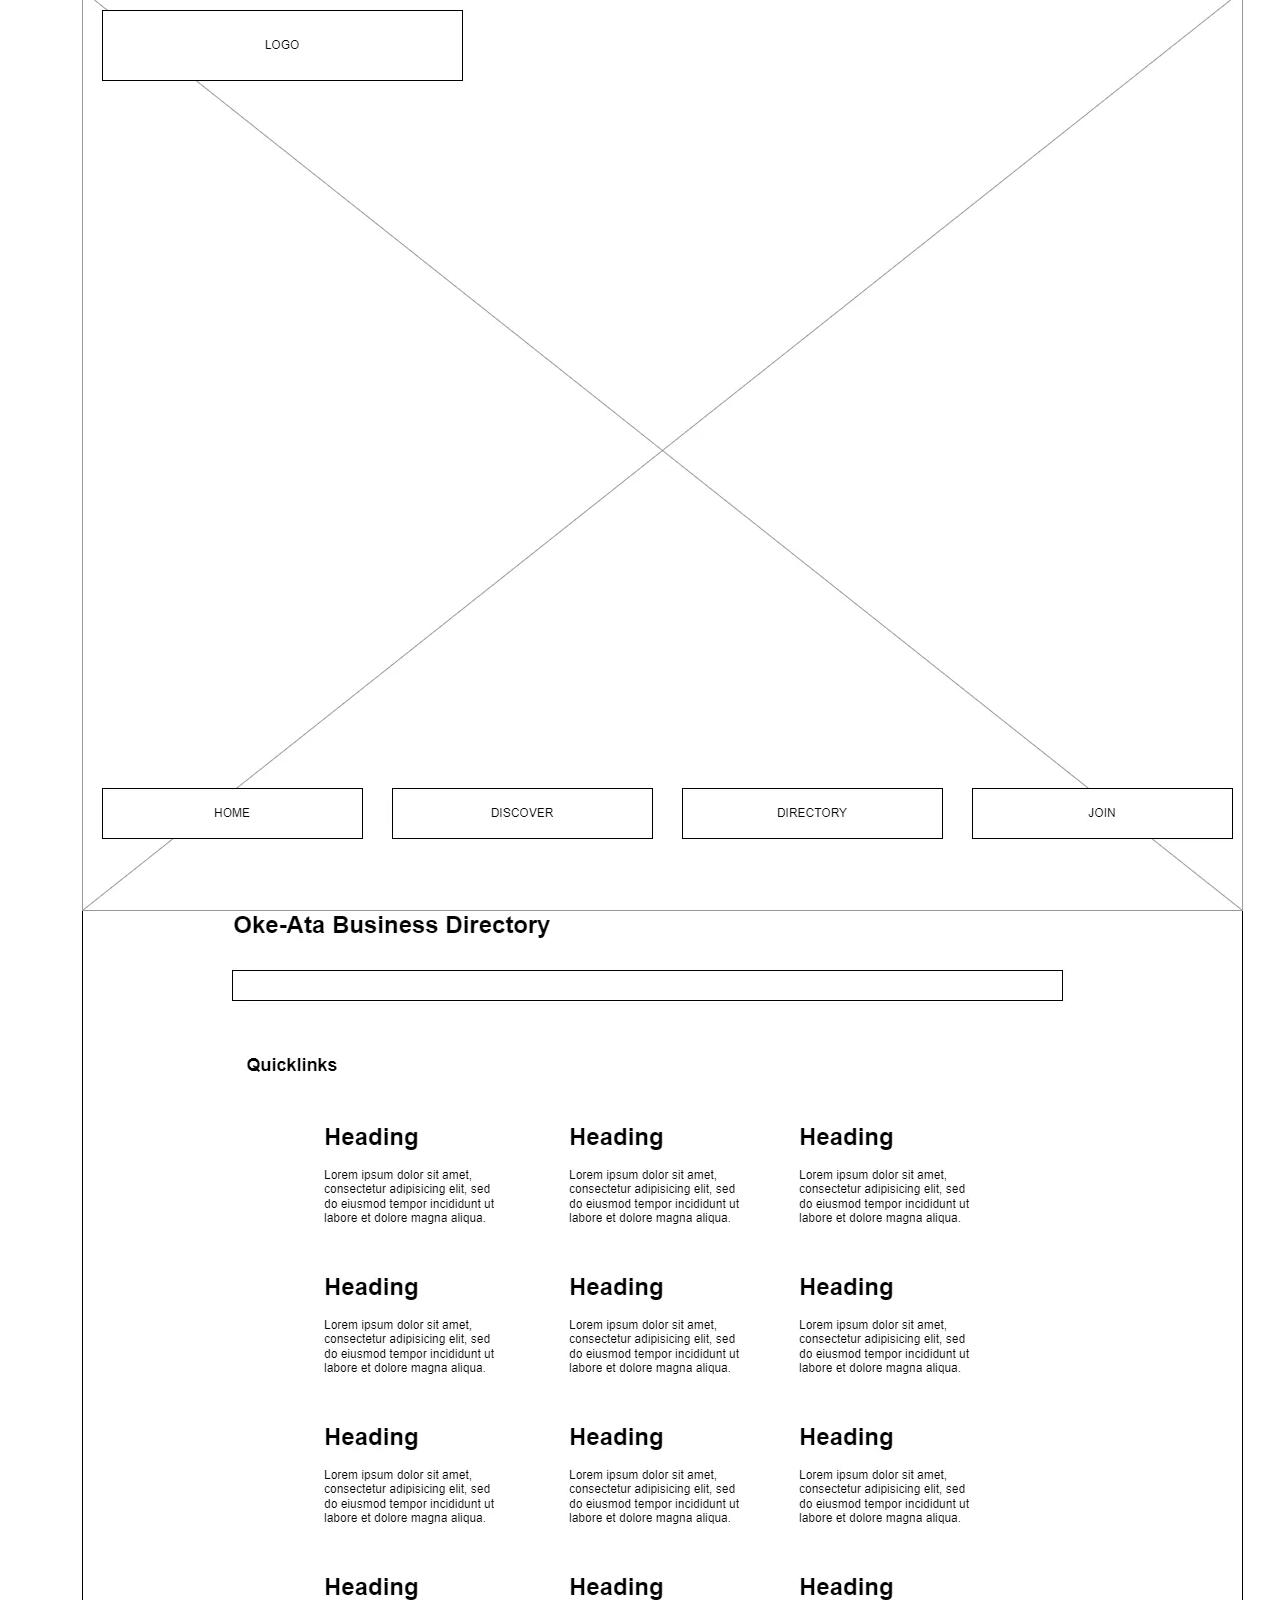
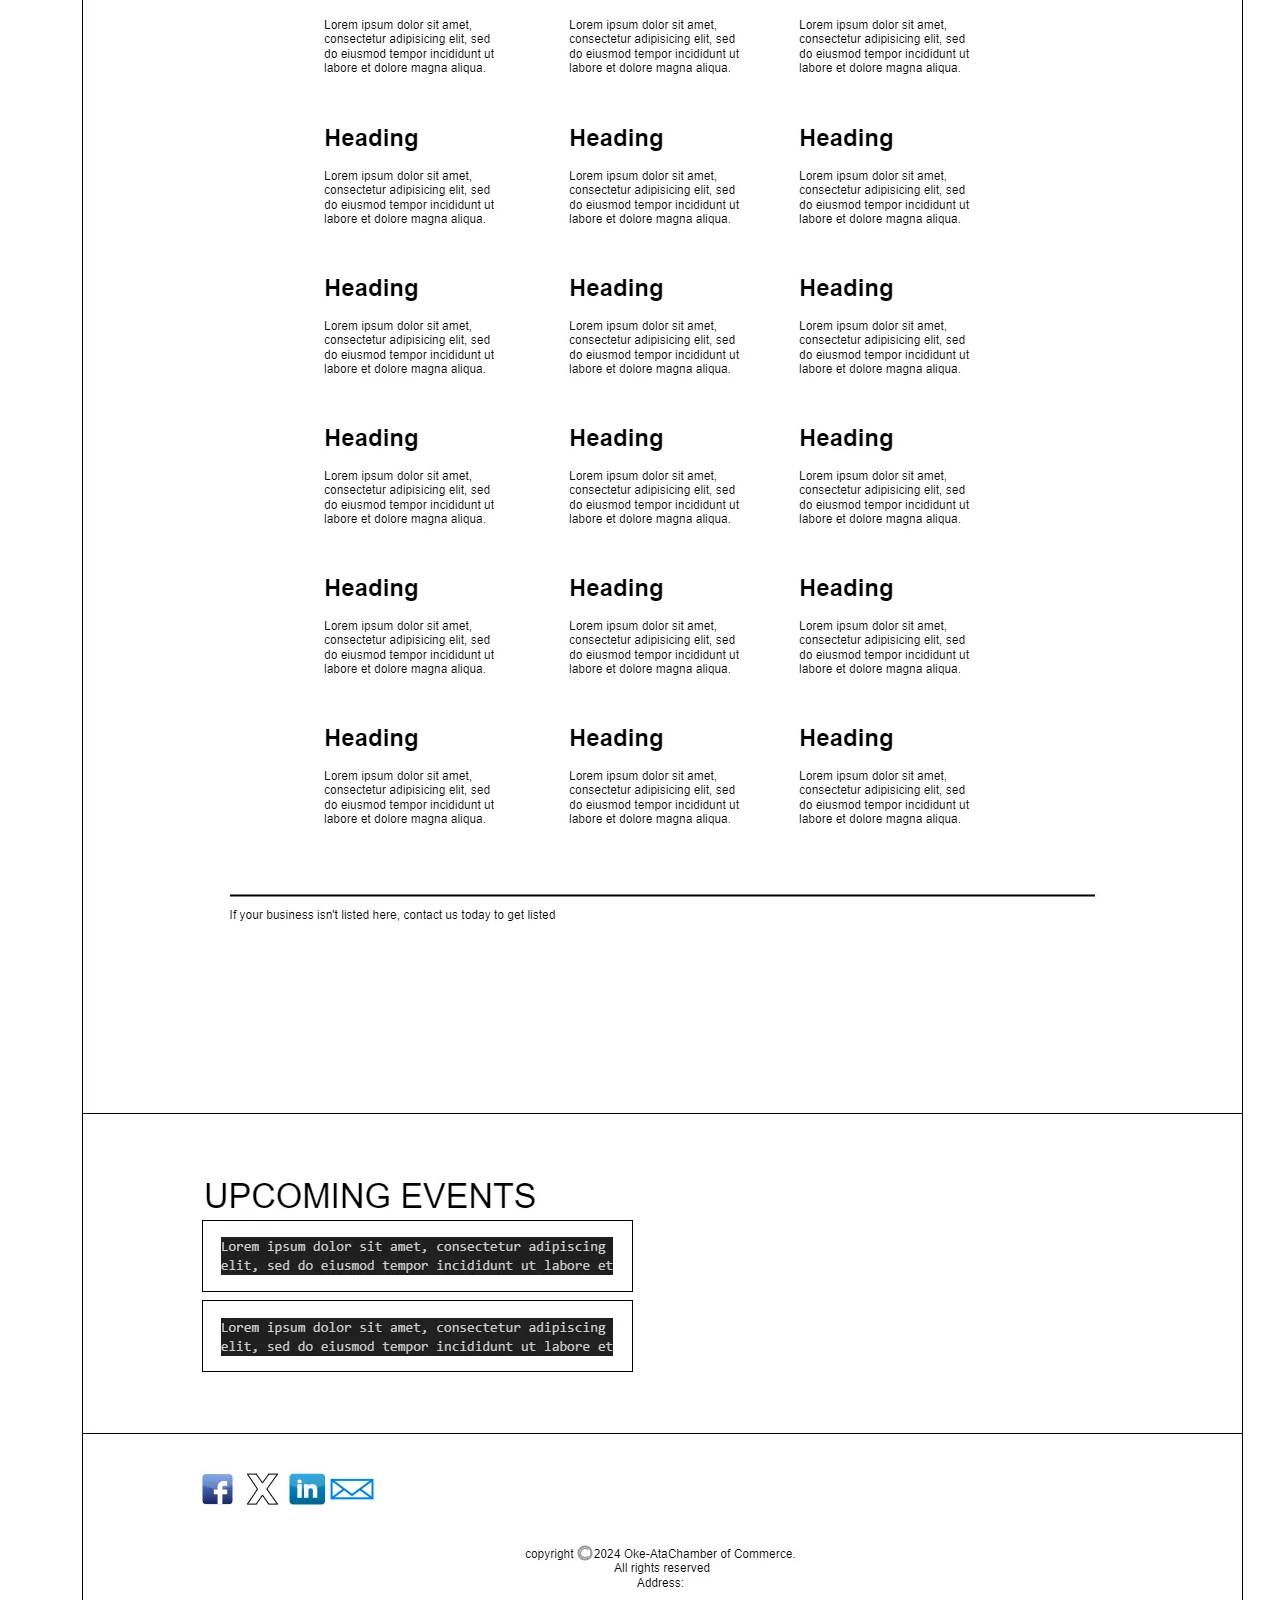
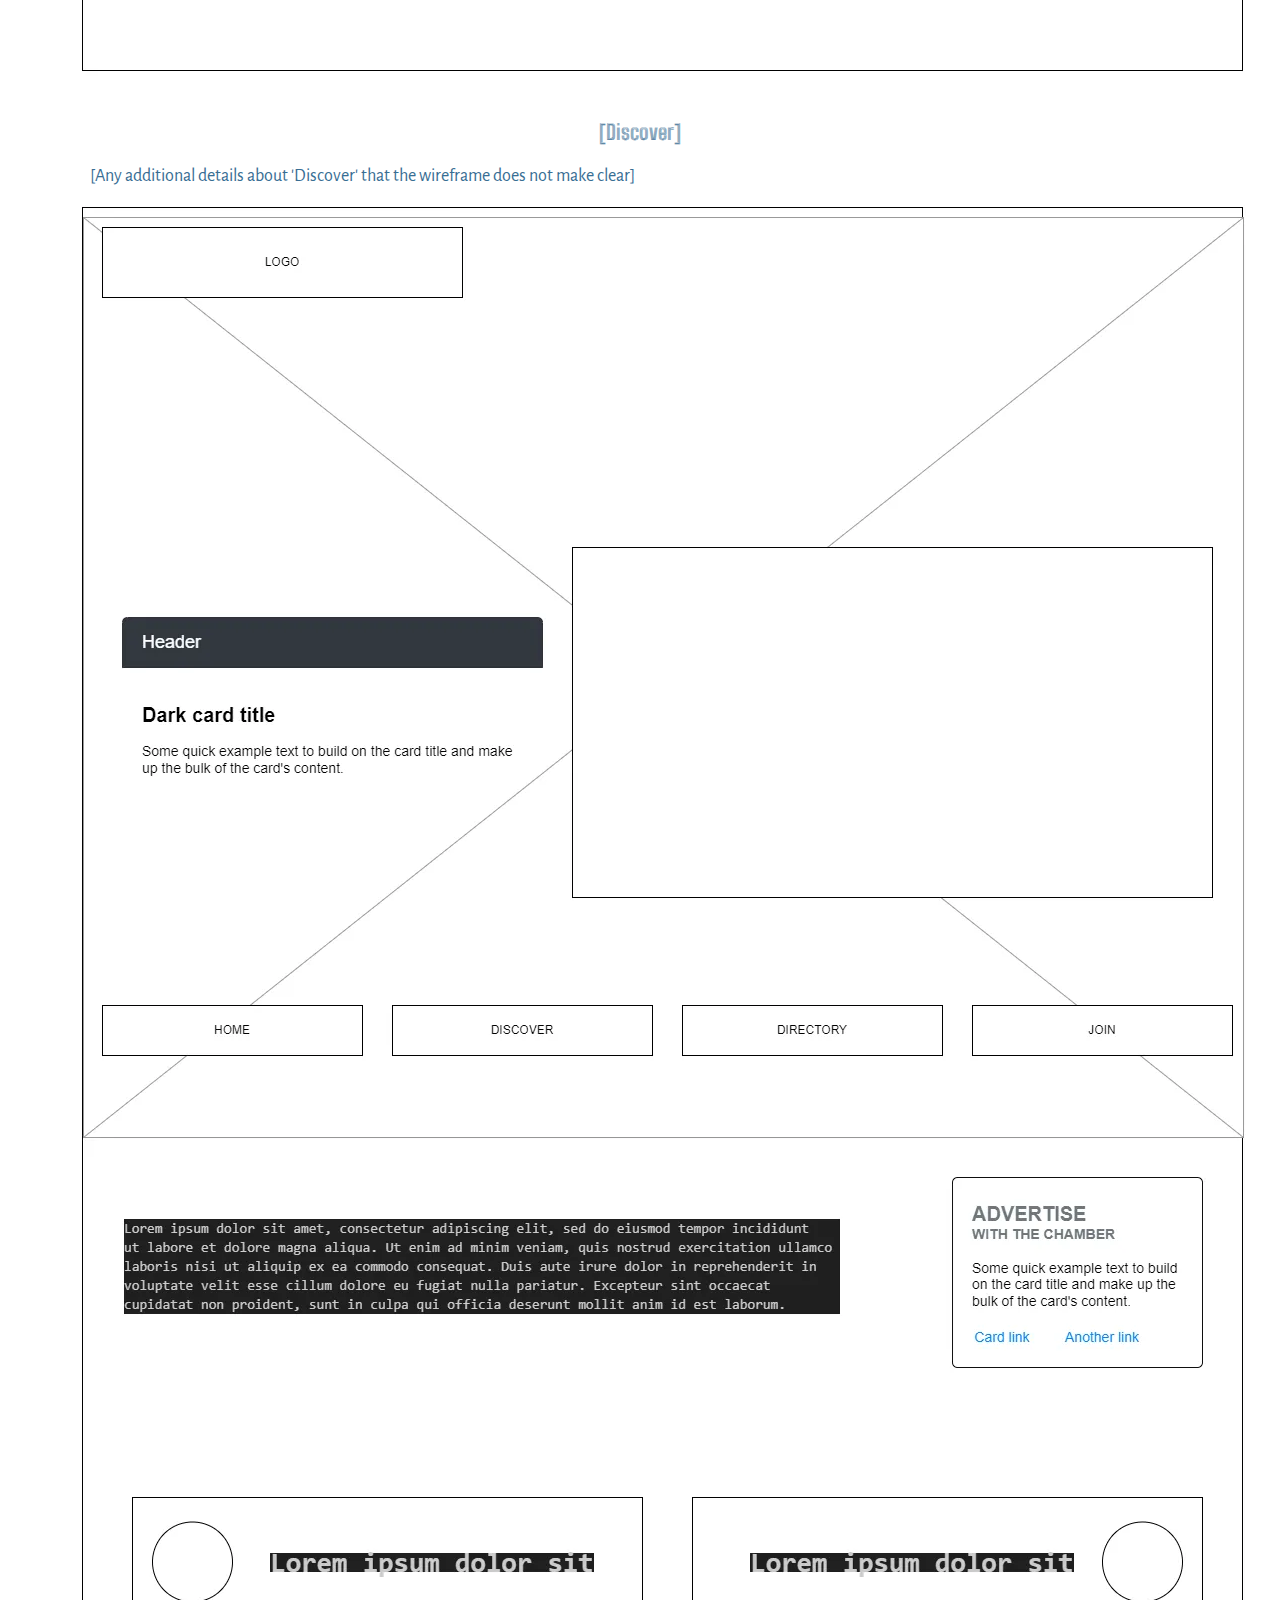
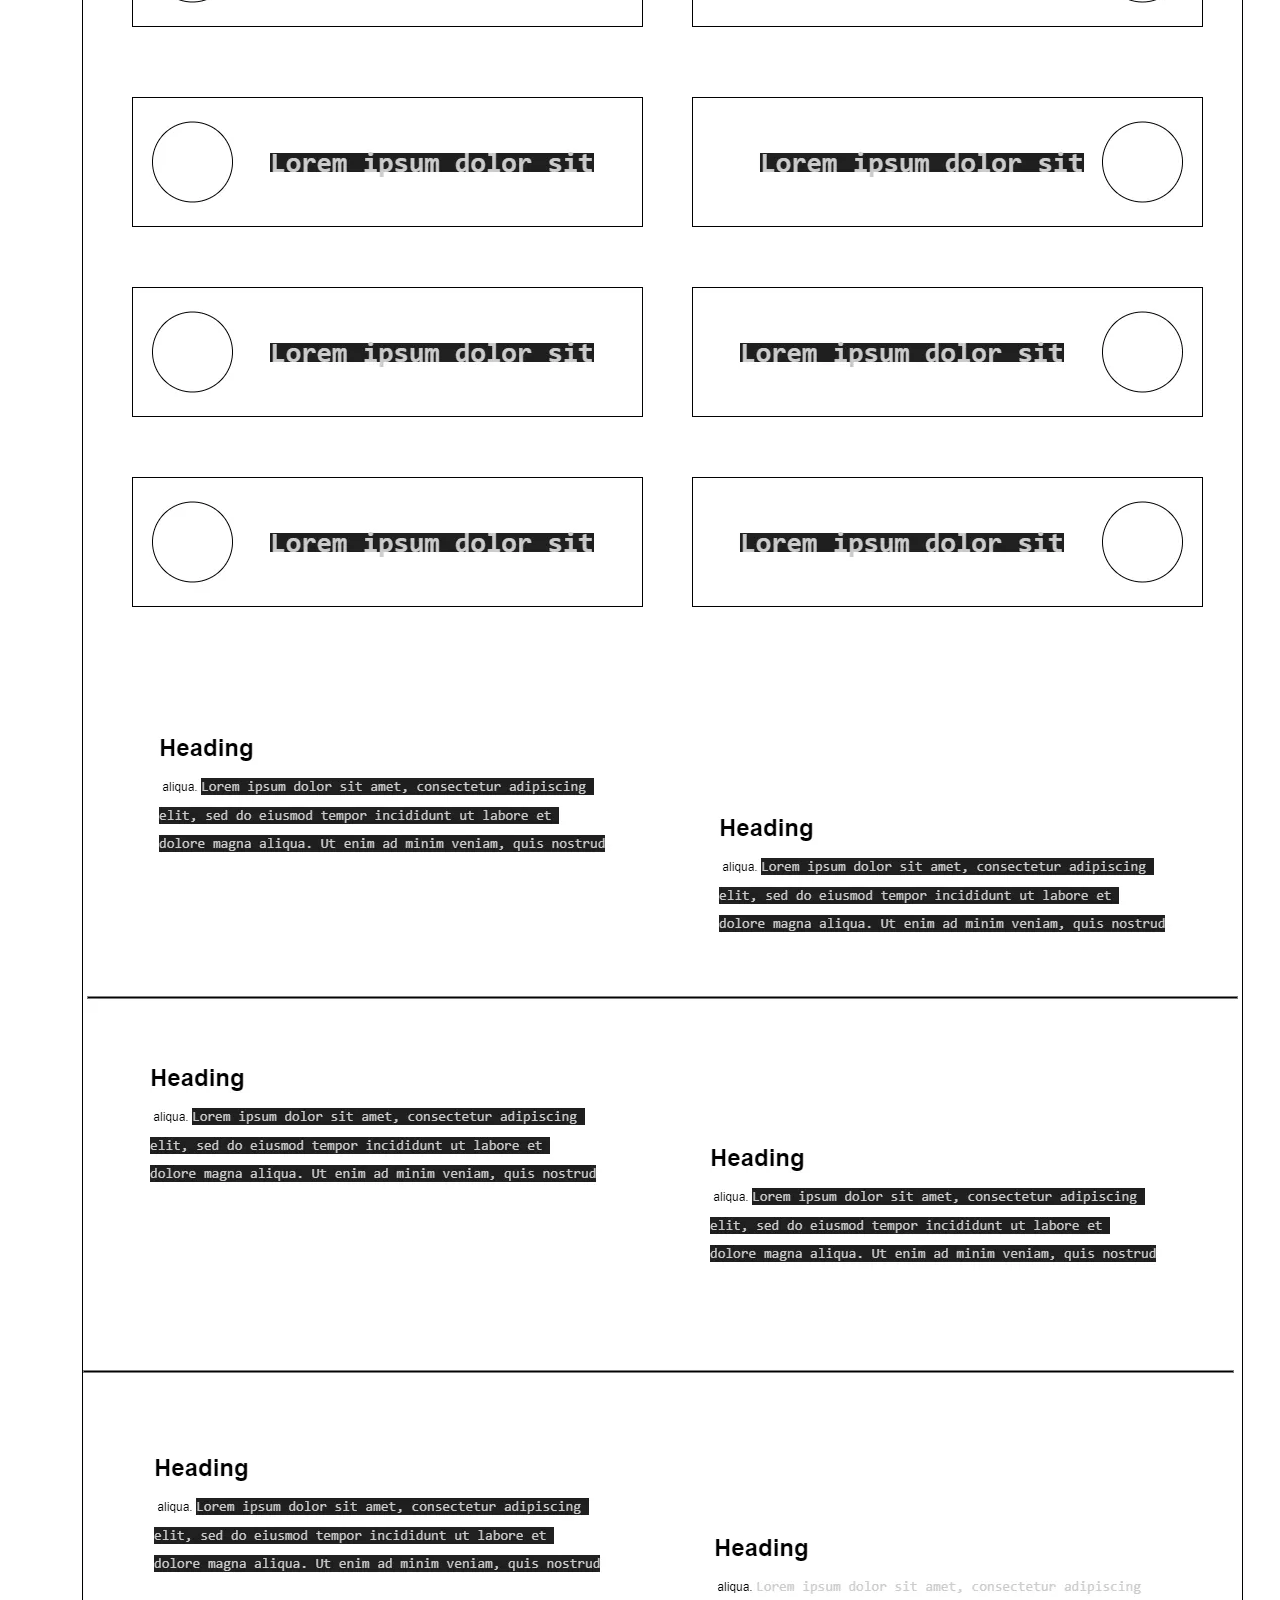
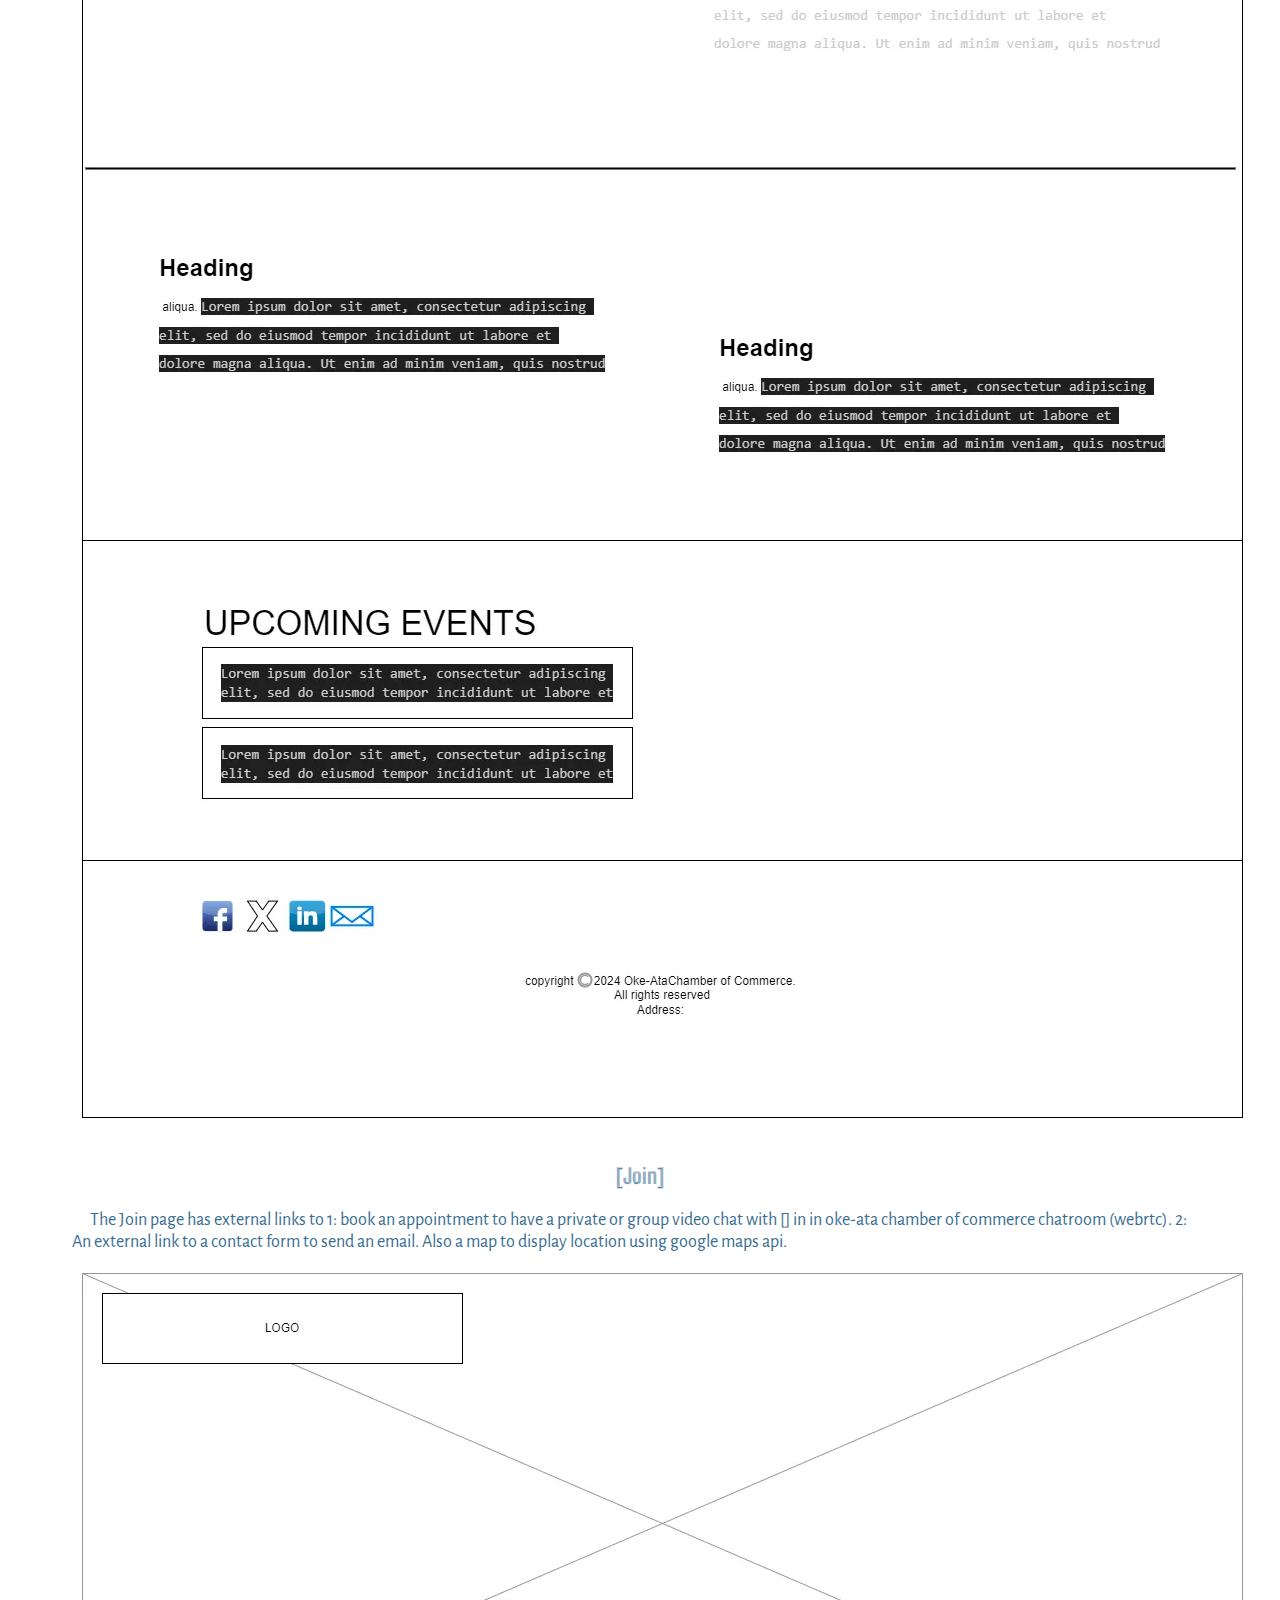
==== commit ed92af50: "siteplan diagram and link update" ====
--- a/week01/chamber-site-plan.html
+++ b/week01/chamber-site-plan.html
@@ -141,10 +141,6 @@
                 Home
             </div>
 
-            <div class="sm-menu">
-                Menu
-            </div>
-
             <div class="sm-discover">
                 [Discover] <!-- change this -->
             </div>
@@ -275,31 +271,25 @@
         <p>
             [Any additional details about 'home' that the wireframe does not make clear]
         </p>
-        <img src="" alt="Home page wireframe">
-
-        <h3>Navigation</h3>
-        <p>
-            [Any additional details about 'navigation' that the wireframe does not make clear]
-        </p>
-        <img src="" alt="Menu page wireframe">
+        <img src="images/OkeAta CC-Home.png" alt="Home page wireframe">
 
         <h3>[Directory]</h3>
         <p>
             [Any additional details about 'Directory' that the wireframe does not make clear]
         </p>
-        <img src="" alt="Directory page wireframe">
+        <img src="images/OkeAta CC-Directory.webp" alt="Directory page wireframe">
 
         <h3>[Discover]</h3>
         <p>
             [Any additional details about 'Discover' that the wireframe does not make clear]
         </p>
-        <img src="" alt="Discover page wireframe">
+        <img src="images/OkeAta CC-Discover.webp" alt="Discover page wireframe">
 
         <h3>[Join]</h3>
         <p>
             The Join page has external links to 1: book an appointment to have a private or group video chat with [] in in oke-ata chamber of commerce chatroom (webrtc). 2: An external link to a contact form to send an email. Also a map to display location using google maps api.
         </p>
-        <img src="" alt="Join page wireframe">
+        <img src="images/OkeAta CC-Join.webp" alt="Join page wireframe">
     </main>
 </body>
 
--- a/week01/styles/chamber-site-plan.css
+++ b/week01/styles/chamber-site-plan.css
@@ -213,13 +213,13 @@
     width: 400px;
 }
 
-.sm-menu {
+/* .sm-menu {
     grid-area: home;
     background-color: #ccc;
     line-height: 3em;
     grid-column: 5/7;
     grid-row: 5/6;
-}
+} */
 
 .sm-discover {
     grid-area: page2;
@@ -256,7 +256,7 @@
     grid-area: top;
     border-left: 1px solid;
     grid-column: 6;
-    grid-row: 6/7;
+    grid-row: 6/3;
 }
 
 .left {
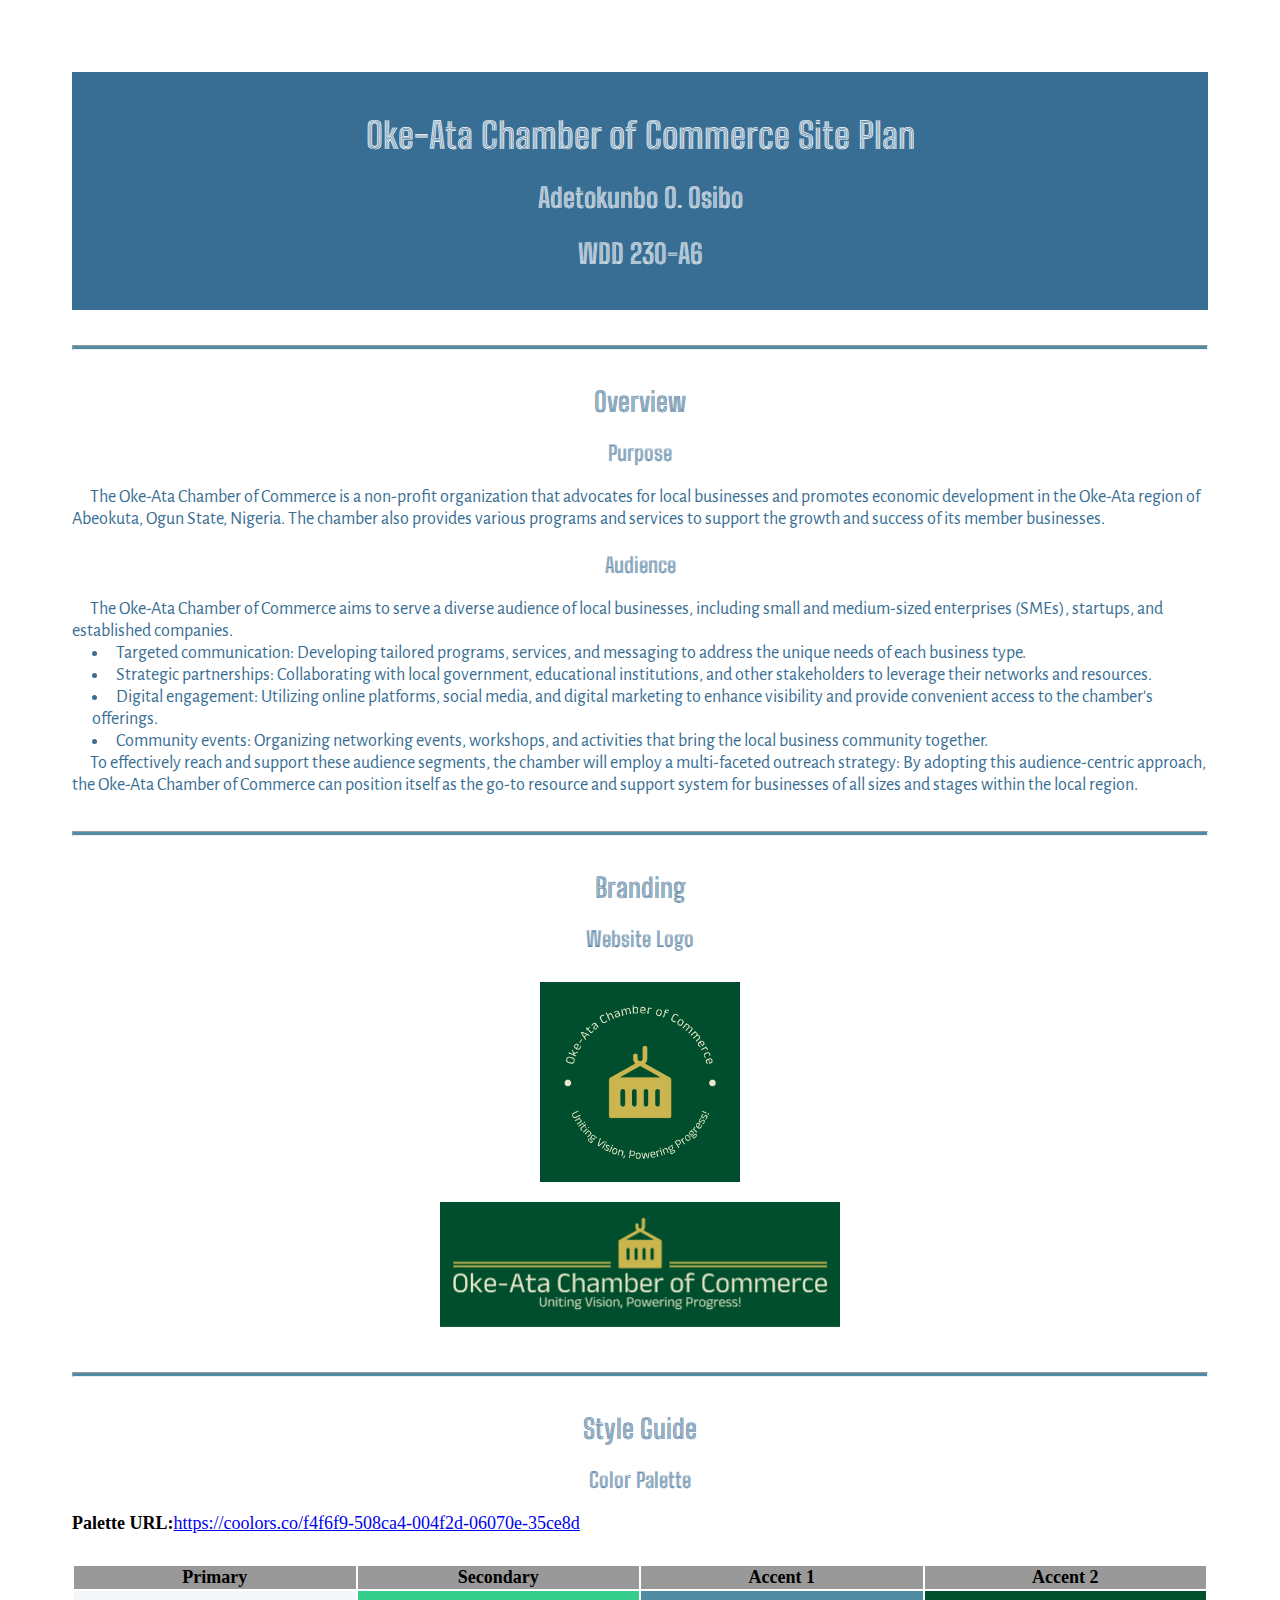
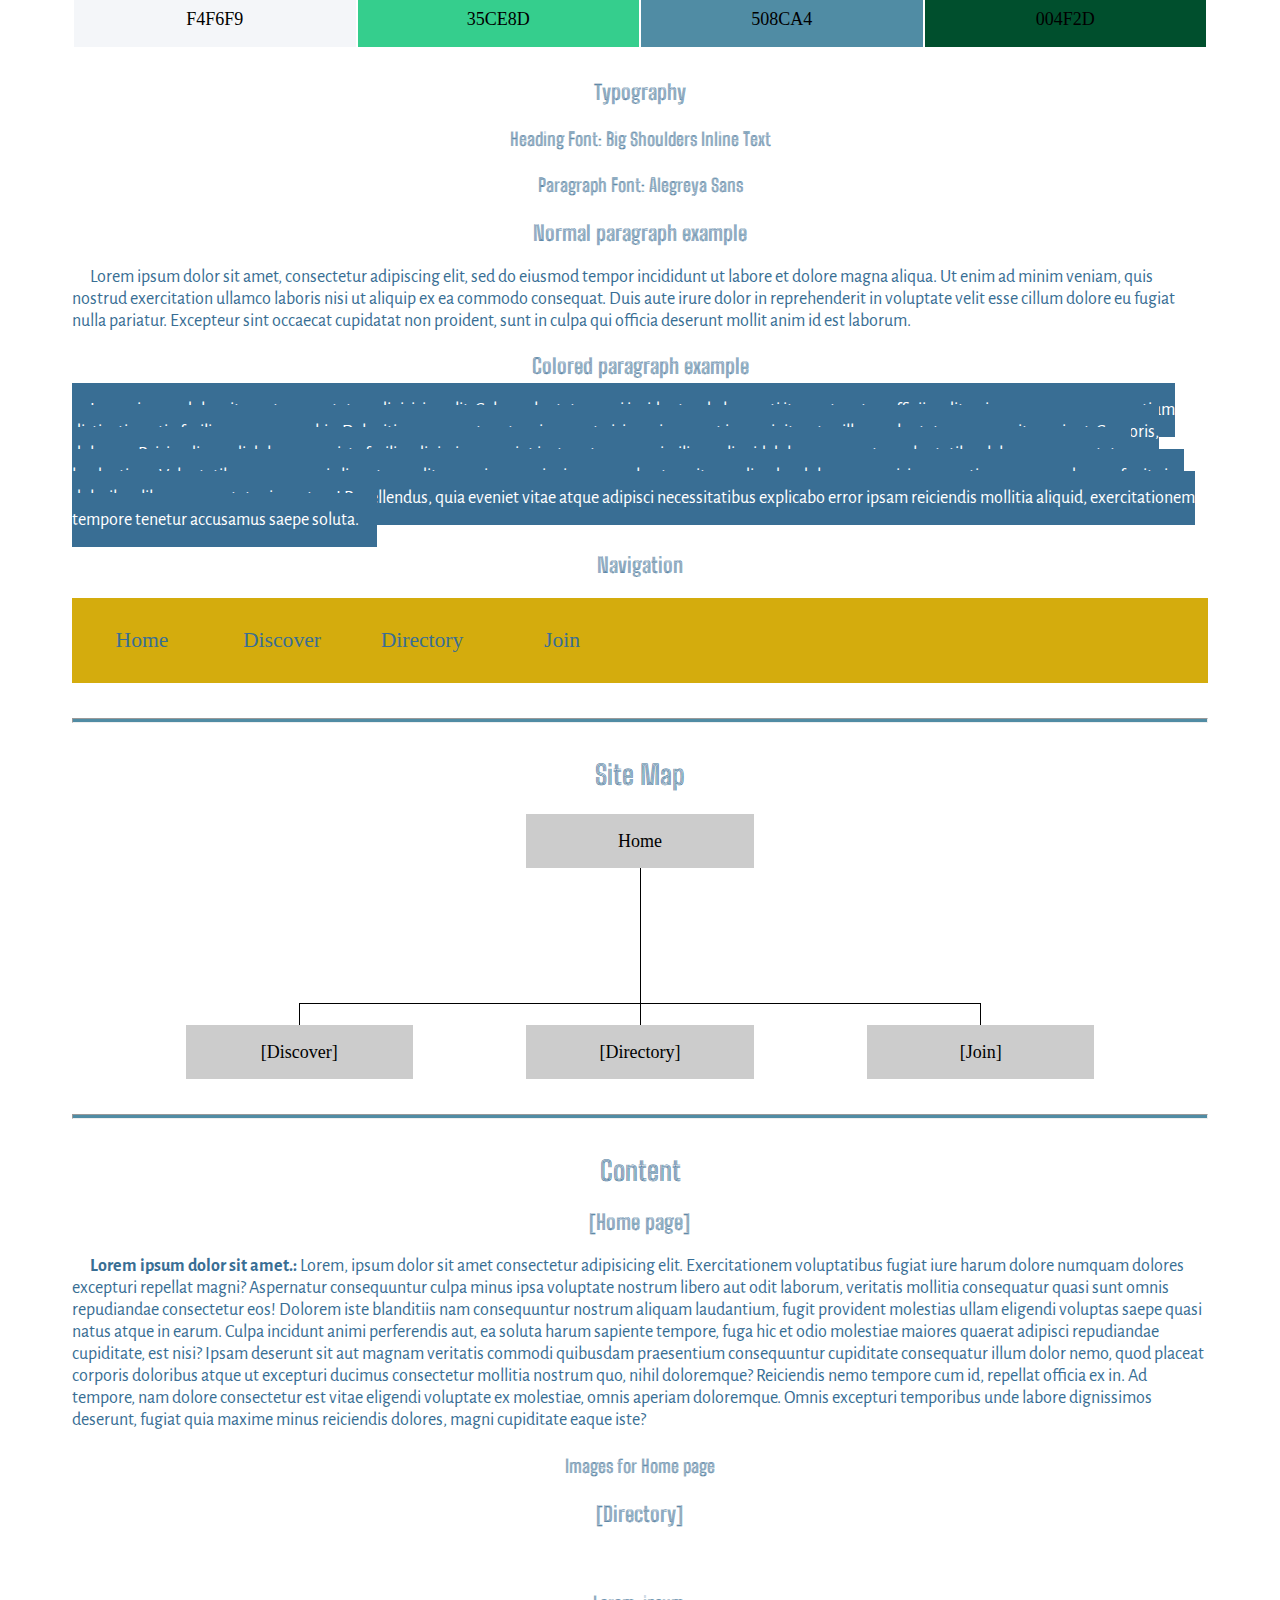
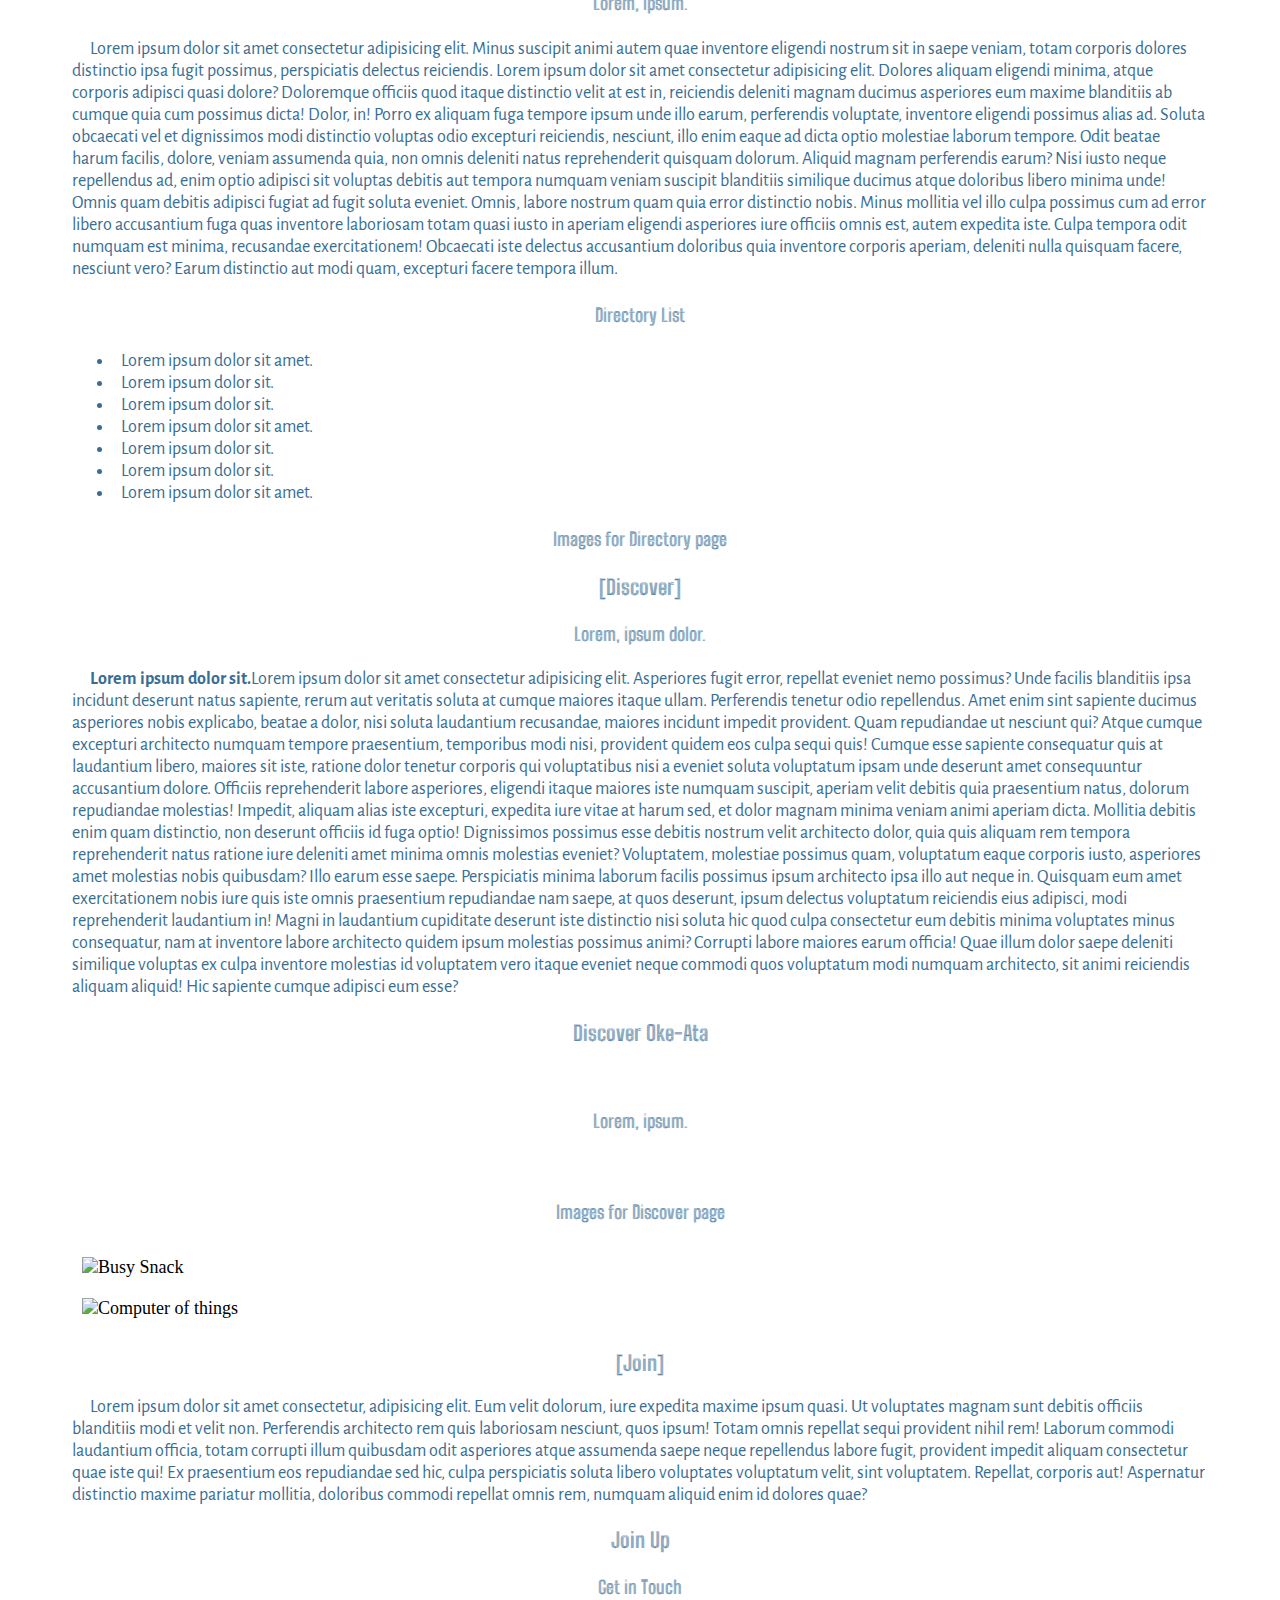
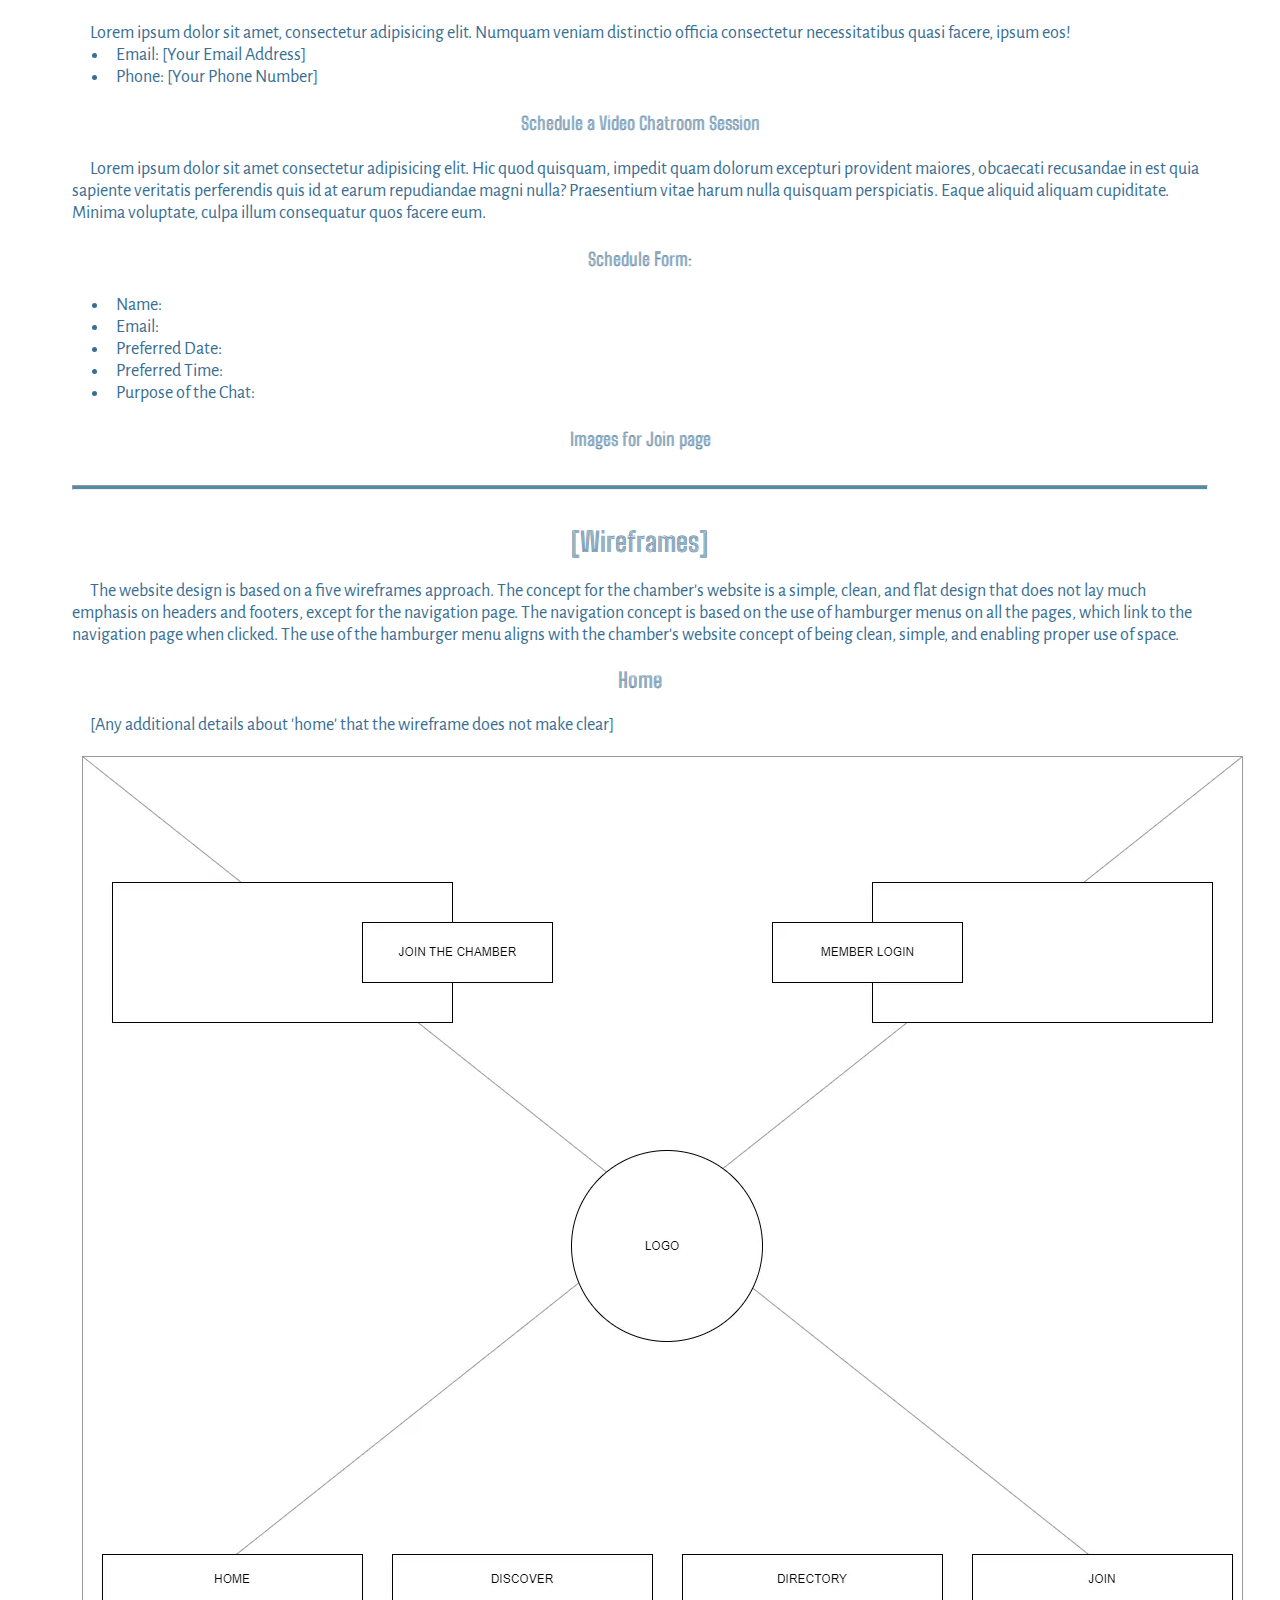
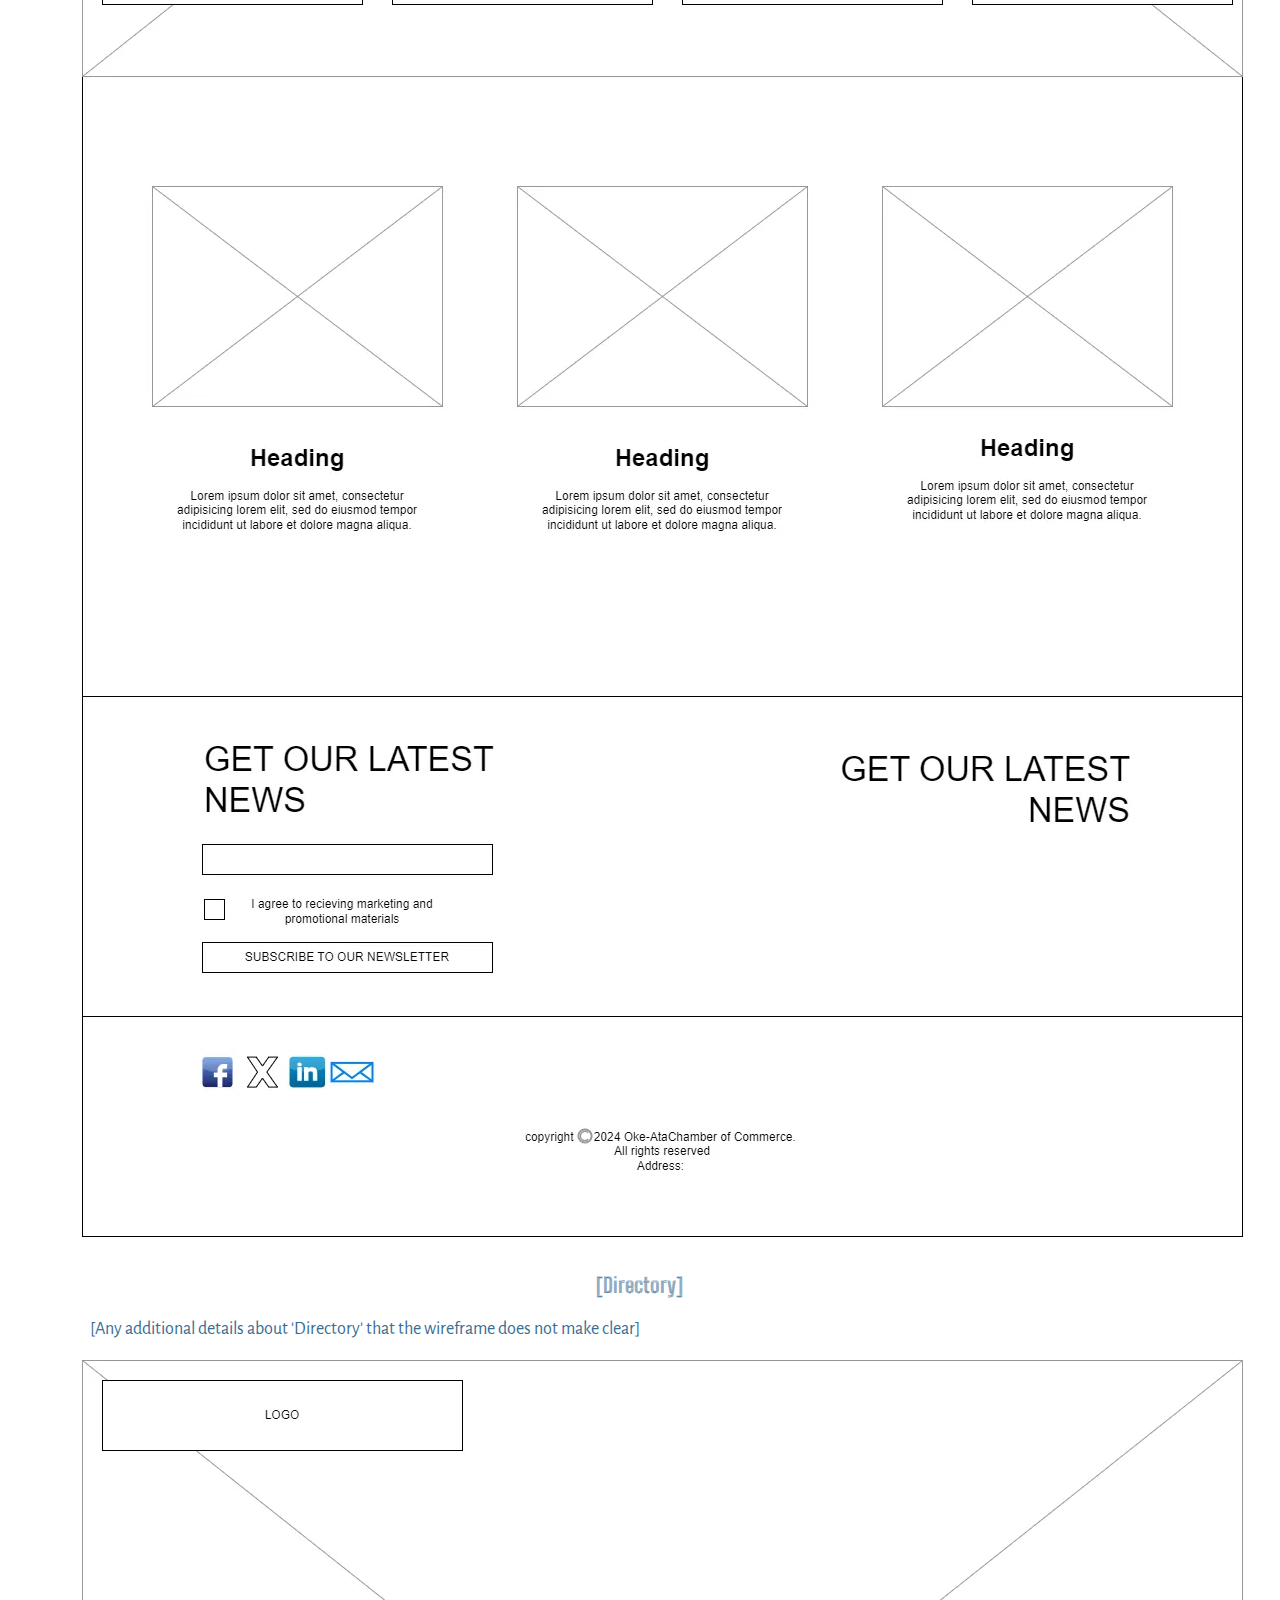
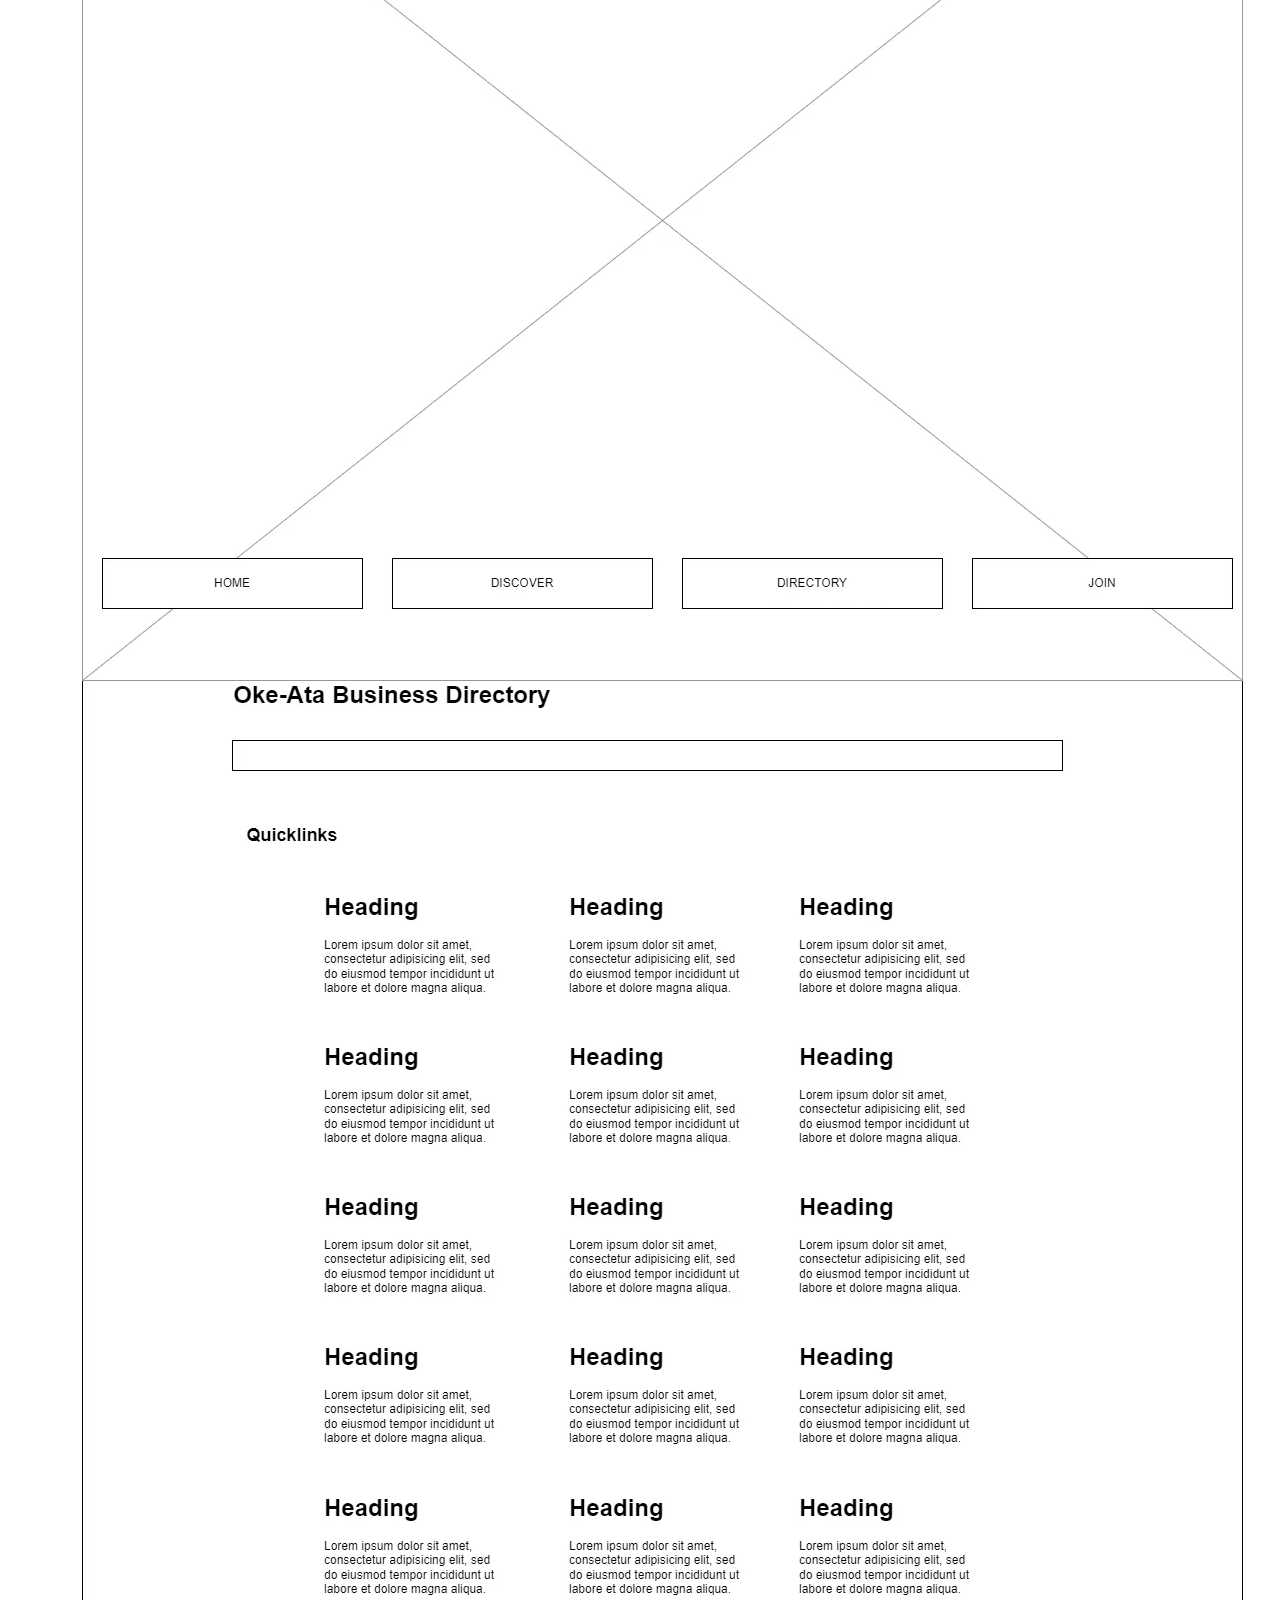
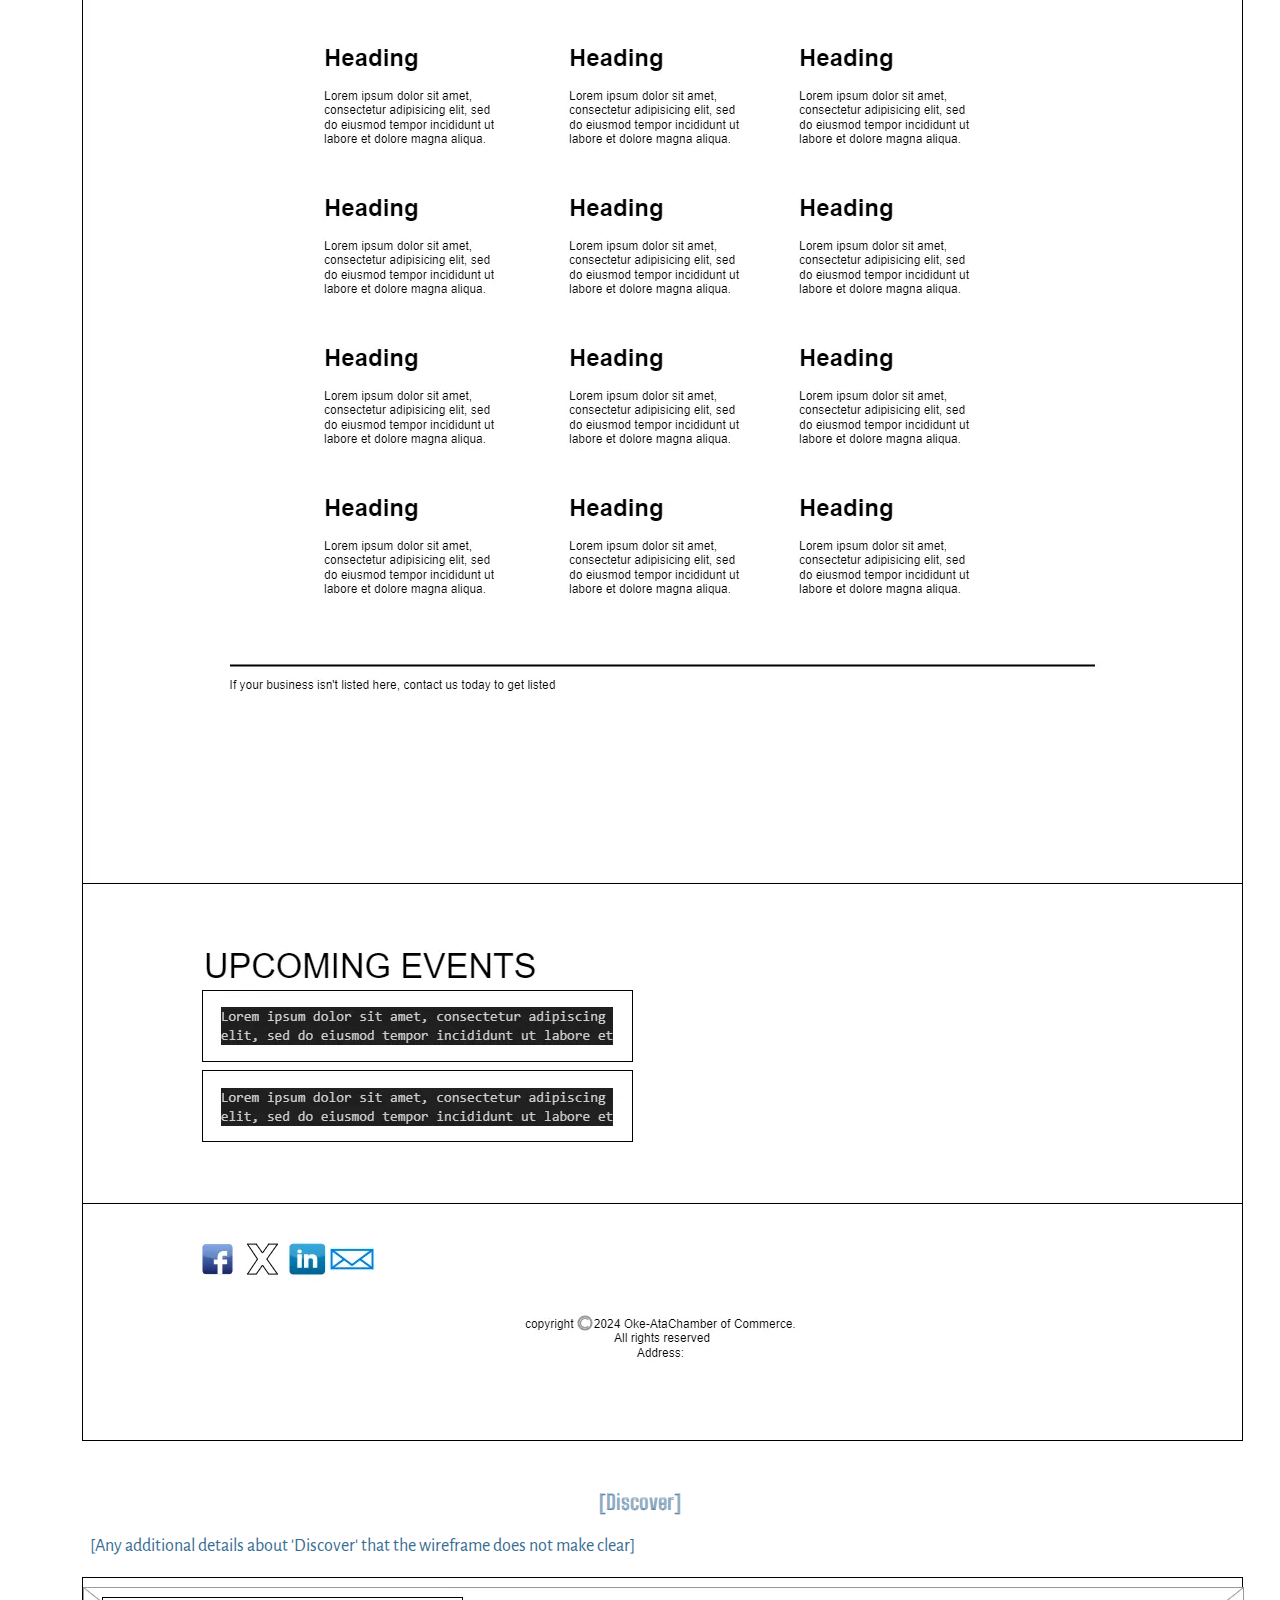
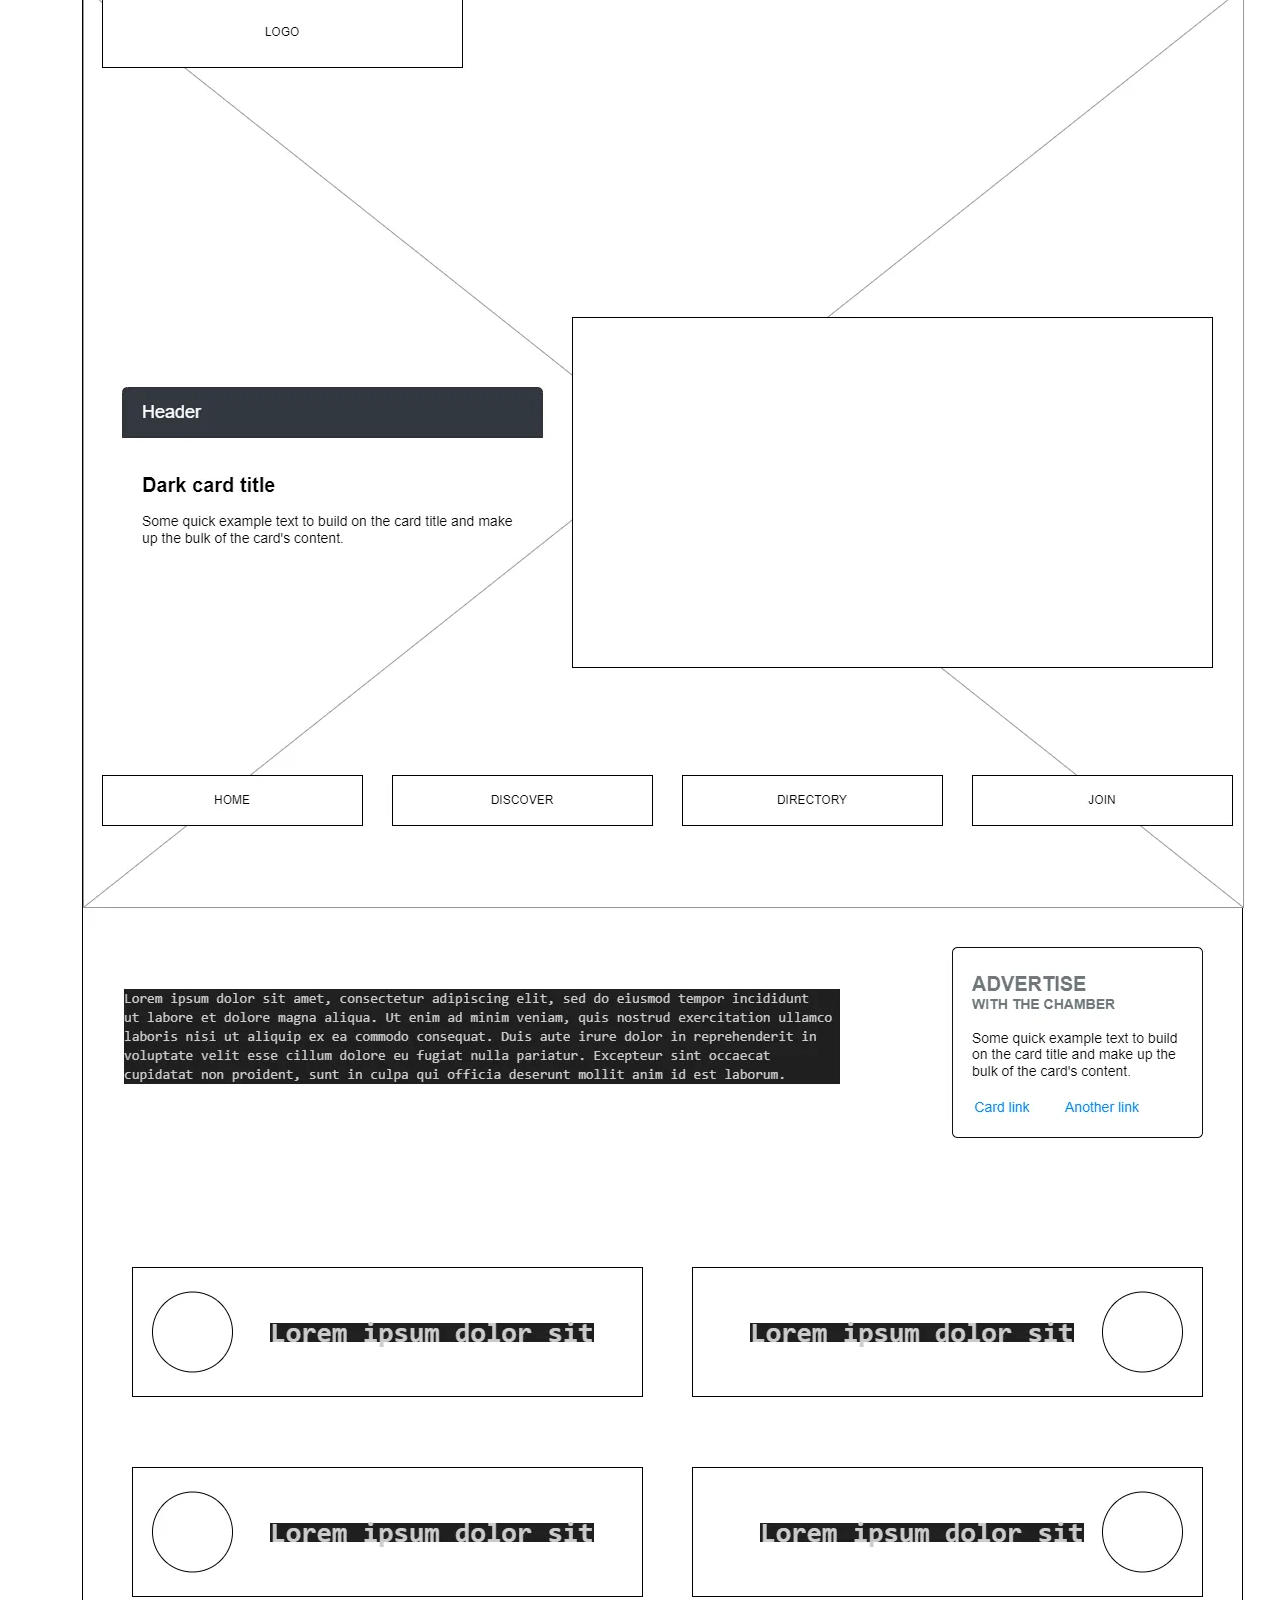
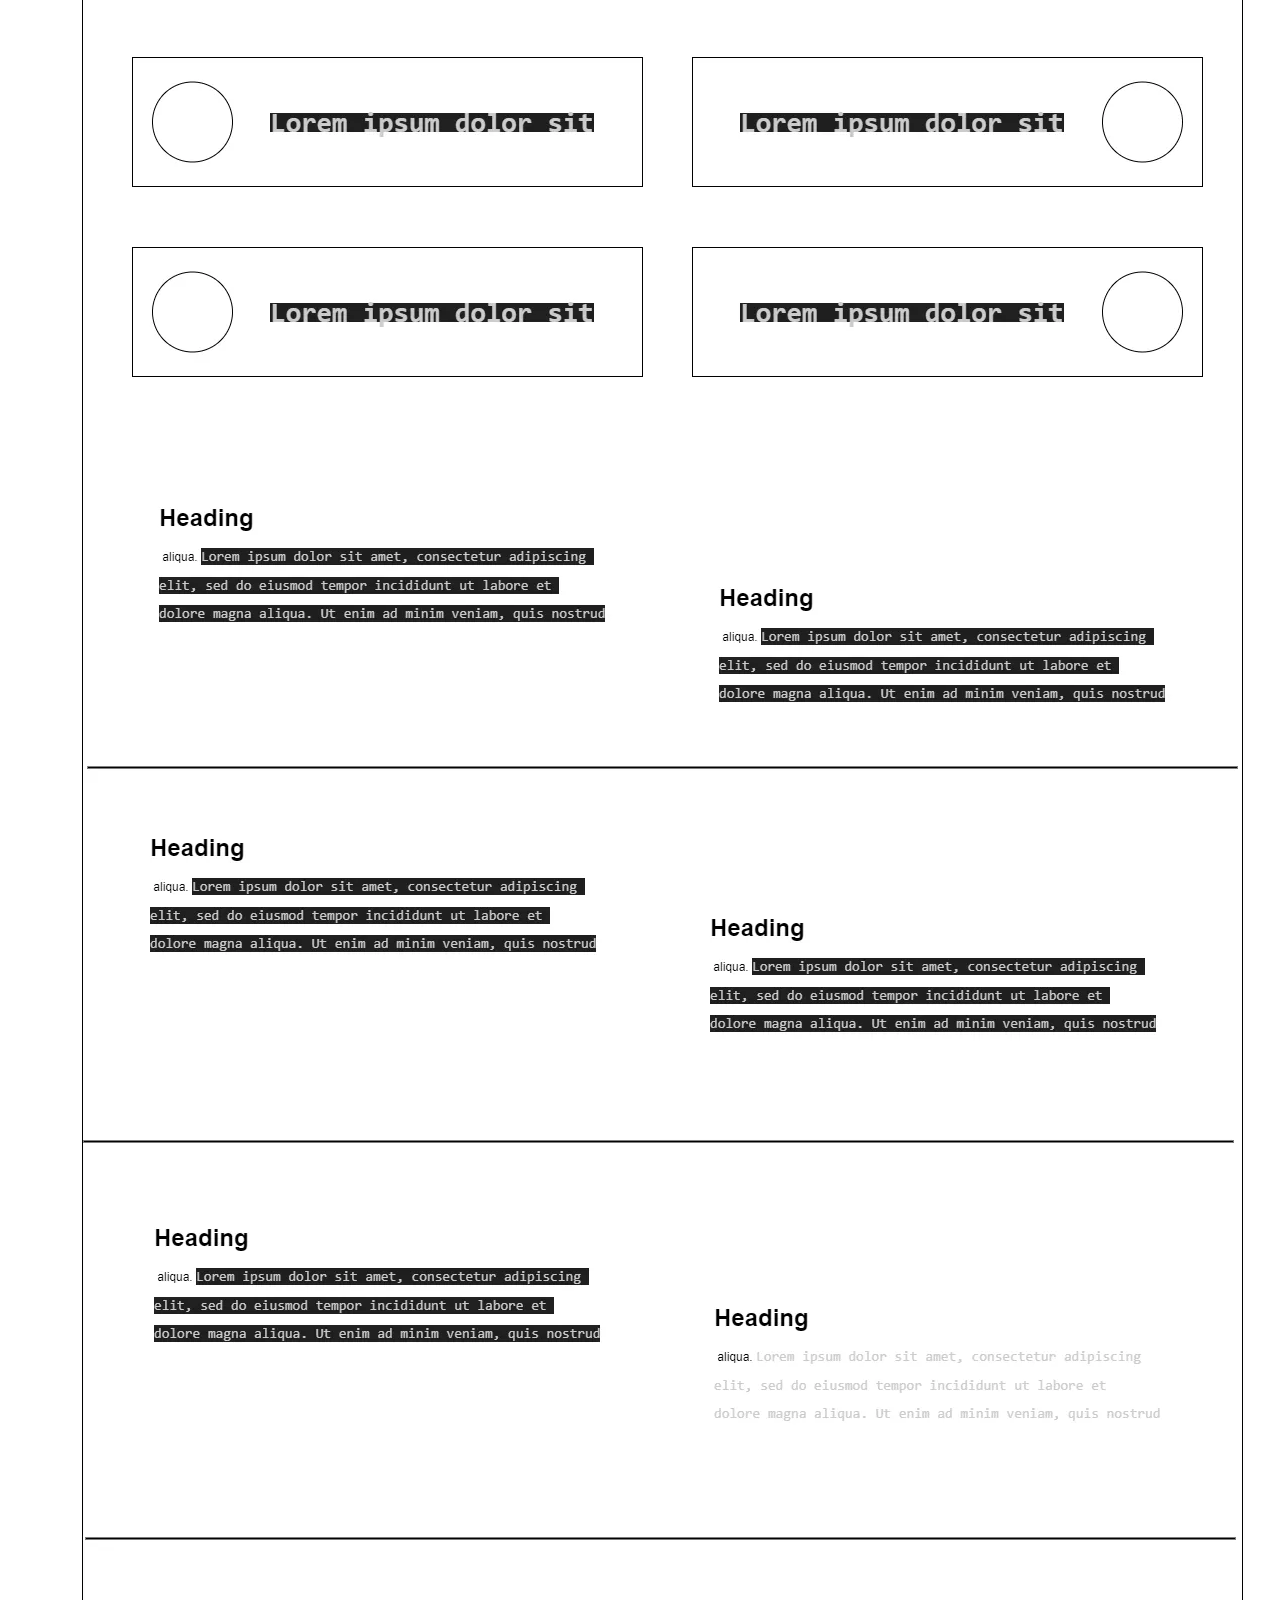
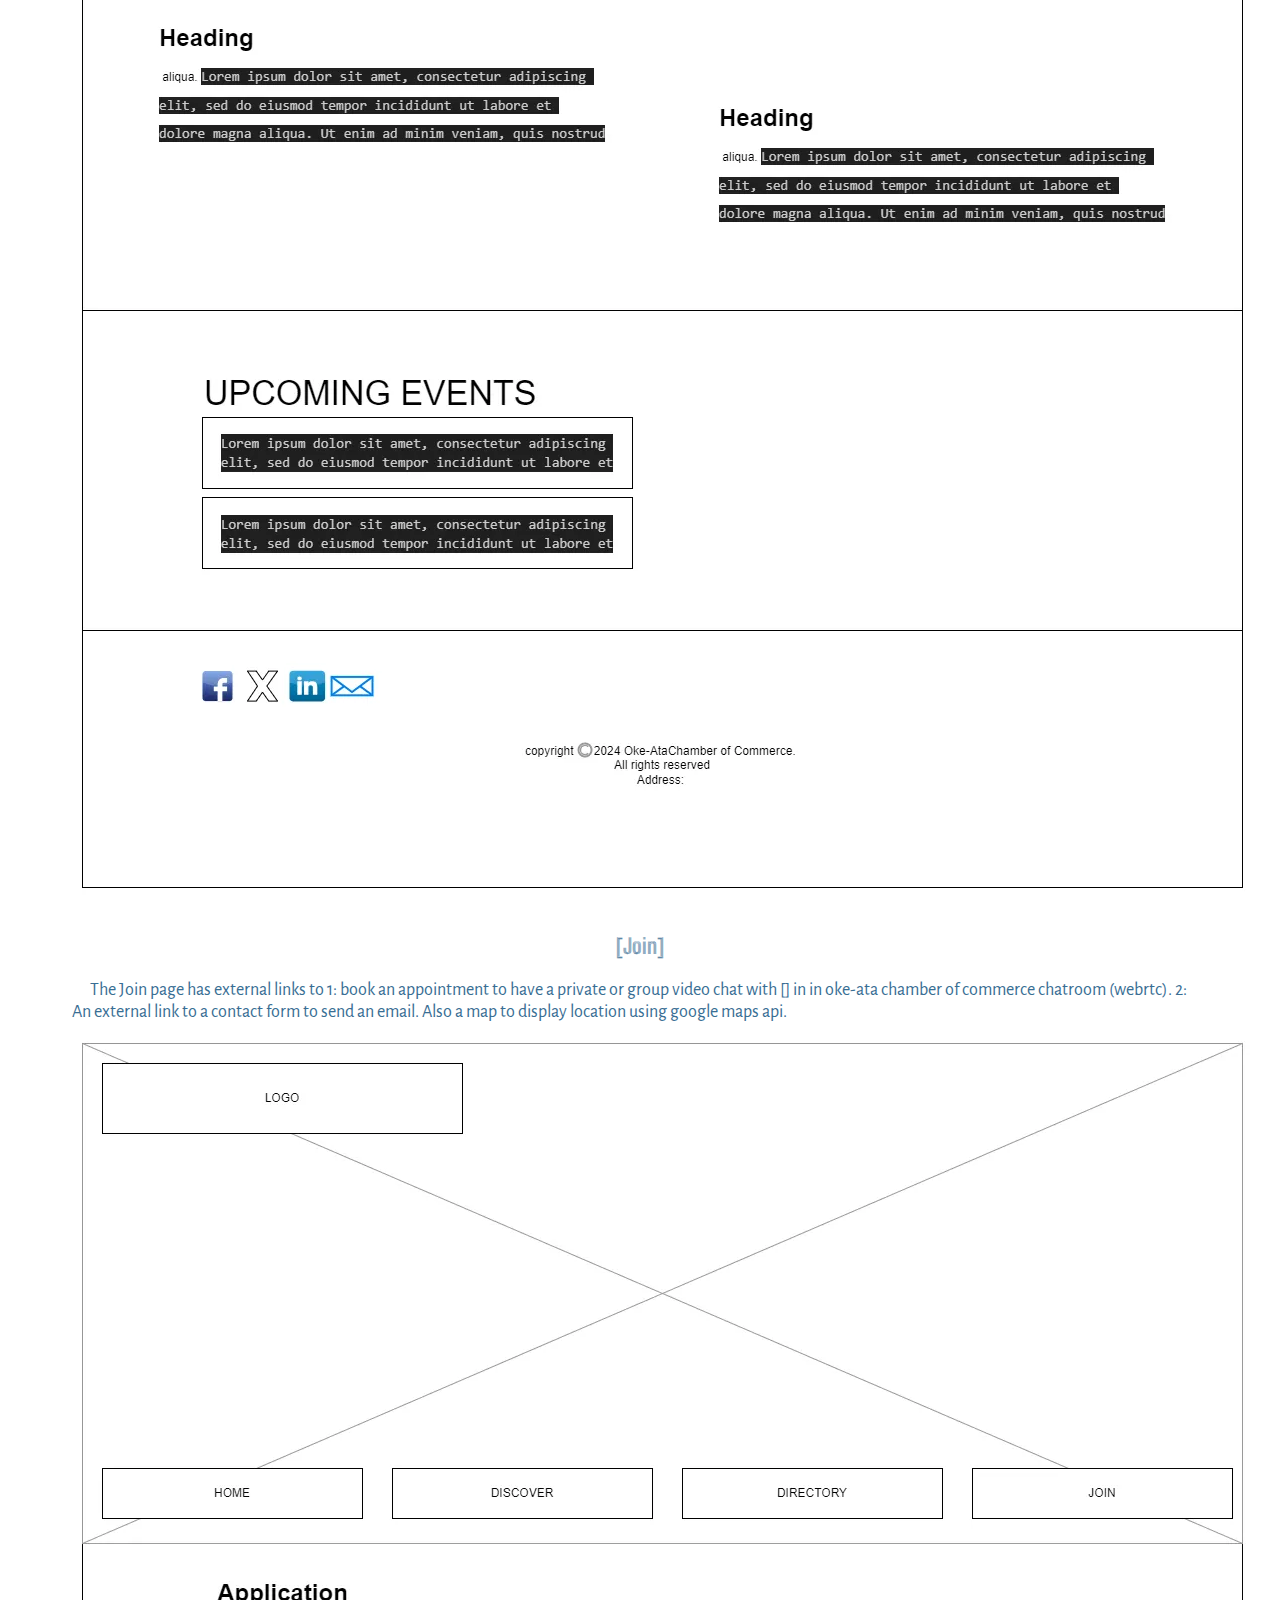
==== commit 3305acdc: "html validation corrections" ====
--- a/week01/chamber-site-plan.html
+++ b/week01/chamber-site-plan.html
@@ -44,7 +44,6 @@
                     <li>Community events: Organizing networking events, workshops, and activities that bring the local business
                         community together.</li>
                 </ul>
-        </p>
         <p>To effectively reach and support these audience segments, the chamber will employ a multi-faceted outreach strategy:
             By adopting this audience-centric approach, the Oke-Ata Chamber of Commerce can position itself as the go-to resource
             and support system for businesses of all sizes and stages within the local region.</p>
@@ -54,8 +53,8 @@
         <h2>Branding</h2>
         <h3>Website Logo</h3>
         <!-- Replace this with some sort of logo for your site.  A logo can be as simple as the name of your site in a nice font :) -->
-        <img src="images/oke-ata-cc-logo2.webp" alt="Oke-Ata" height="" width="200">
-        <img src="images/oke-ata-cc-logo1.webp" alt="Oke-Ata" height="" width="400">
+        <img src="images/oke-ata-cc-logo2.webp" alt="Oke-Ata" width="200">
+        <img src="images/oke-ata-cc-logo1.webp" alt="Oke-Ata" width="400">
         <hr>
         <h2>
             Style Guide
@@ -185,7 +184,7 @@
         <b>Lorem ipsum dolor sit amet.:</b> Lorem, ipsum dolor sit amet consectetur adipisicing elit. Exercitationem voluptatibus fugiat iure harum dolore numquam dolores excepturi repellat magni? Aspernatur consequuntur culpa minus ipsa voluptate nostrum libero aut odit laborum, veritatis mollitia consequatur quasi sunt omnis repudiandae consectetur eos! Dolorem iste blanditiis nam consequuntur nostrum aliquam laudantium, fugit provident molestias ullam eligendi voluptas saepe quasi natus atque in earum. Culpa incidunt animi perferendis aut, ea soluta harum sapiente tempore, fuga hic et odio molestiae maiores quaerat adipisci repudiandae cupiditate, est nisi? Ipsam deserunt sit aut magnam veritatis commodi quibusdam praesentium consequuntur cupiditate consequatur illum dolor nemo, quod placeat corporis doloribus atque ut excepturi ducimus consectetur mollitia nostrum quo, nihil doloremque? Reiciendis nemo tempore cum id, repellat officia ex in. Ad tempore, nam dolore consectetur est vitae eligendi voluptate ex molestiae, omnis aperiam doloremque. Omnis excepturi temporibus unde labore dignissimos deserunt, fugiat quia maxime minus reiciendis dolores, magni cupiditate eaque iste?</p>
 
         <h4>Images for Home page</h4>
-        <img class="" src="" alt="">
+        <!-- <img class="" src="" alt=""> -->
 
 
         <h3>[Directory]</h3>
@@ -206,8 +205,8 @@
         </ul>
 
         <h4>Images for Directory page</h4>
-        <img src="" alt="">
-        <img src="" alt="">
+        <!-- <img src="" alt=""> -->
+        <!-- <img src="" alt=""> -->
 
 
         <h3>[Discover]</h3>
@@ -254,8 +253,8 @@
             </ul>
 
         <h4>Images for Join page</h4>
-        <img src="img/abstract.jpg" alt="Abstract">
-        <img src="img/pelican prince.jpg" alt="Pelican">
+        <!-- <img src="" alt=""> -->
+        <!-- <img src="" alt=""> -->
 
         <hr>
 
@@ -271,25 +270,25 @@
         <p>
             [Any additional details about 'home' that the wireframe does not make clear]
         </p>
-        <img src="images/OkeAta CC-Home.png" alt="Home page wireframe">
+        <img src="images/OkeAta-CC-Home.png" alt="Home page wireframe">
 
         <h3>[Directory]</h3>
         <p>
             [Any additional details about 'Directory' that the wireframe does not make clear]
         </p>
-        <img src="images/OkeAta CC-Directory.webp" alt="Directory page wireframe">
+        <img src="images/OkeAta-CC-Directory.webp" alt="Directory page wireframe">
 
         <h3>[Discover]</h3>
         <p>
             [Any additional details about 'Discover' that the wireframe does not make clear]
         </p>
-        <img src="images/OkeAta CC-Discover.webp" alt="Discover page wireframe">
+        <img src="images/OkeAta-CC-Discover.webp" alt="Discover page wireframe">
 
         <h3>[Join]</h3>
         <p>
             The Join page has external links to 1: book an appointment to have a private or group video chat with [] in in oke-ata chamber of commerce chatroom (webrtc). 2: An external link to a contact form to send an email. Also a map to display location using google maps api.
         </p>
-        <img src="images/OkeAta CC-Join.webp" alt="Join page wireframe">
+        <img src="images/OkeAta-CC-Join.webp" alt="Join page wireframe">
     </main>
 </body>
 
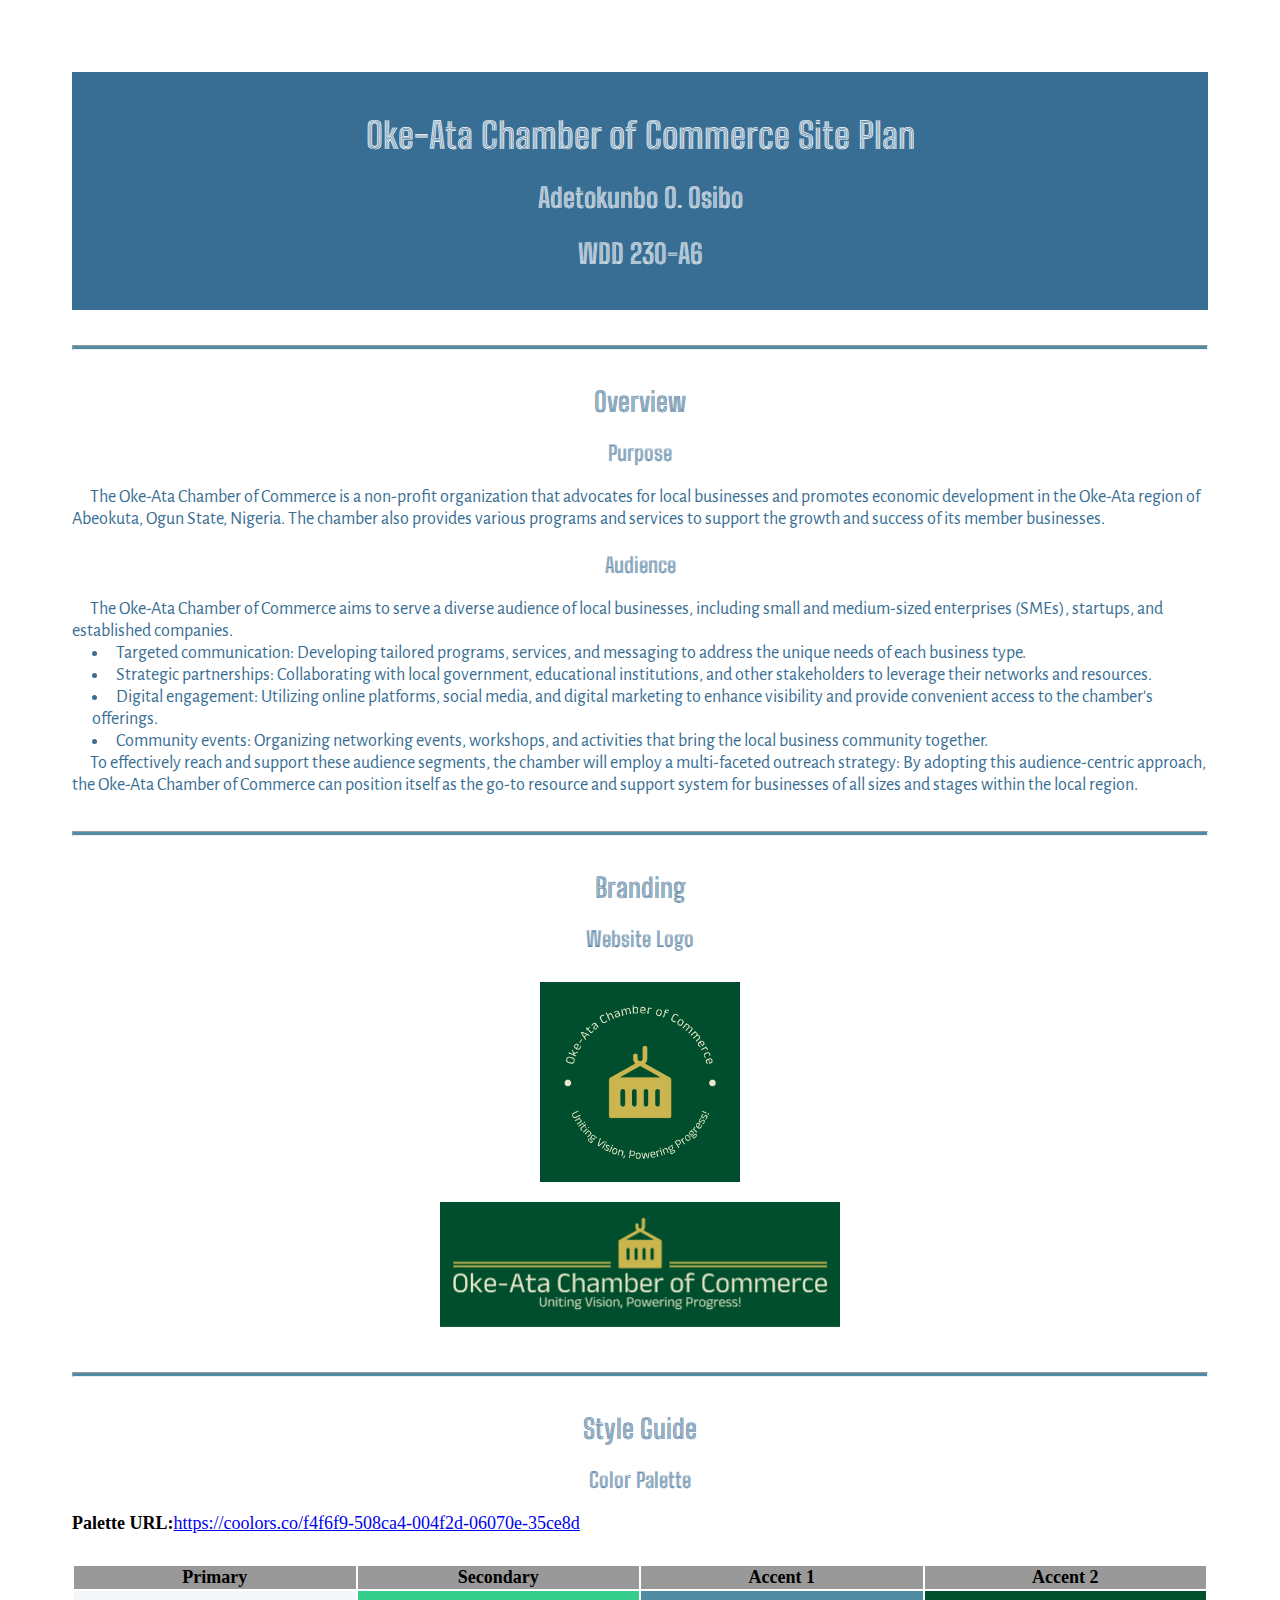
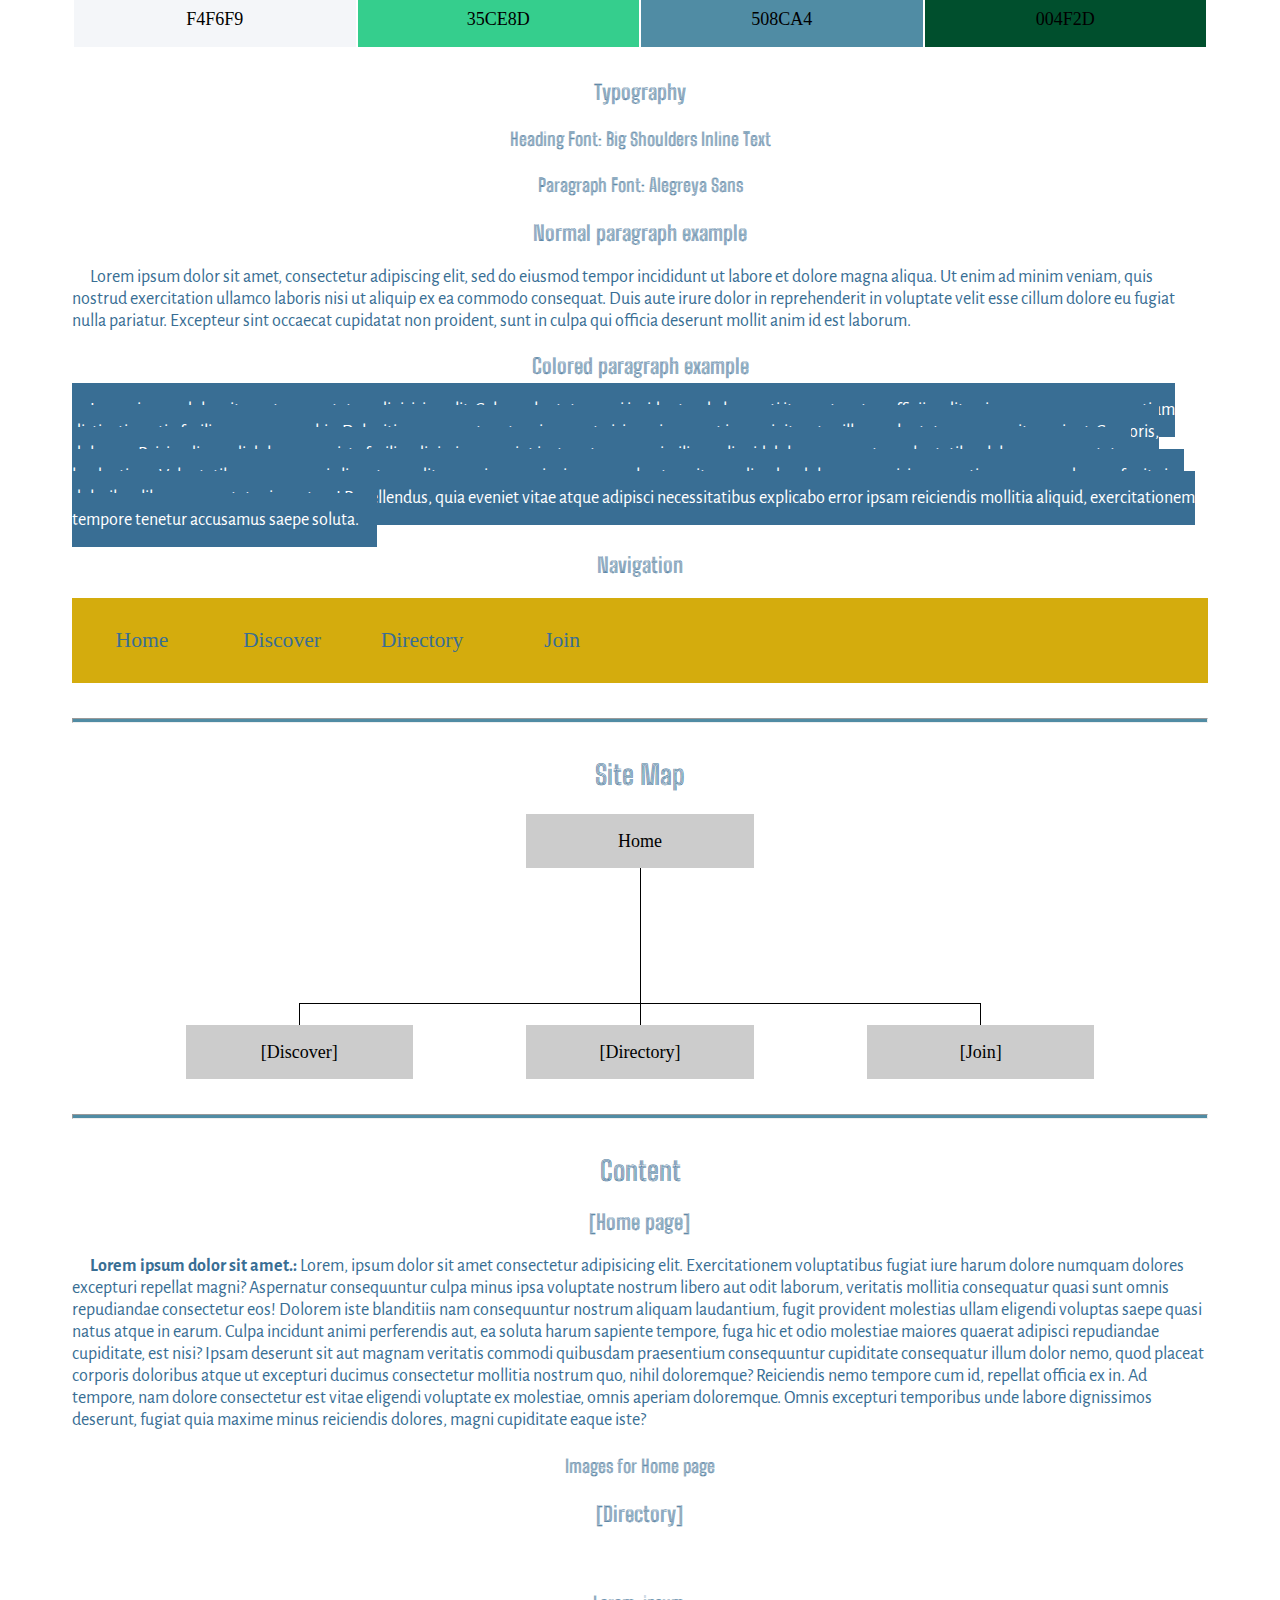
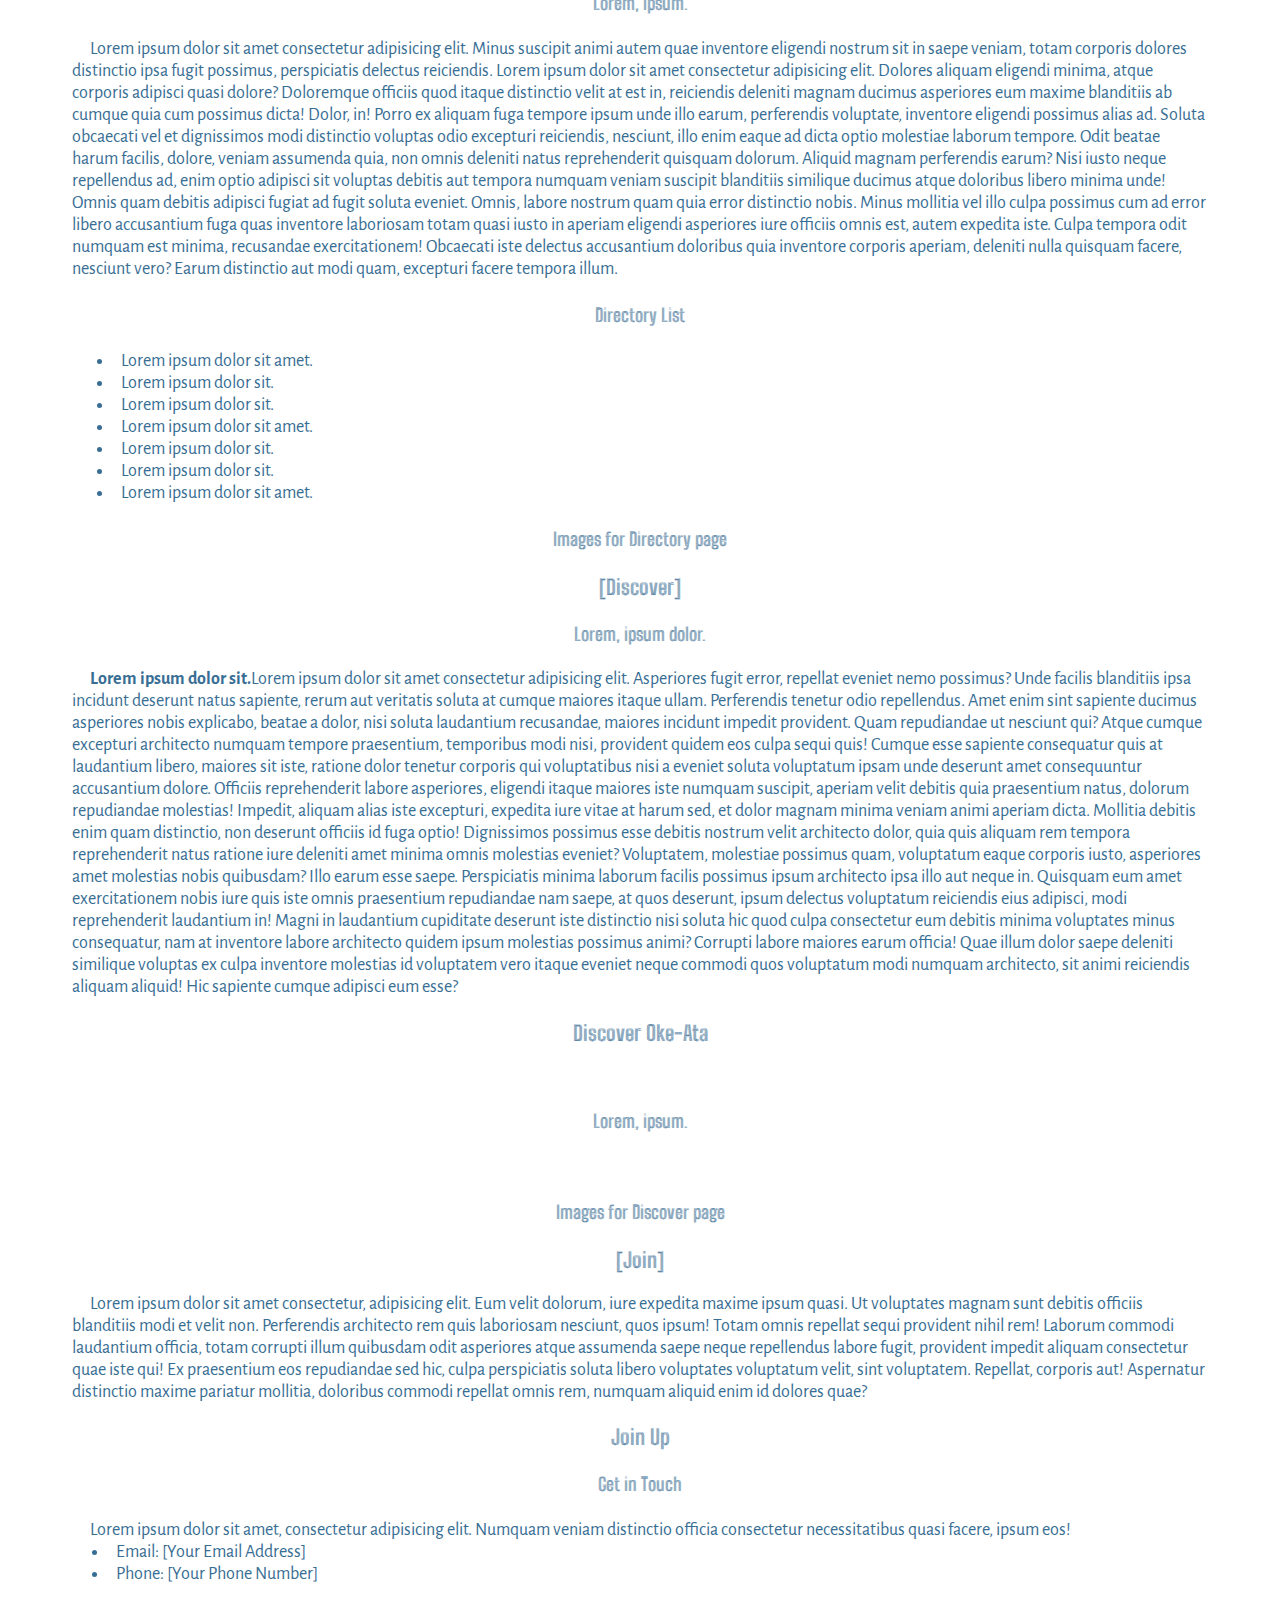
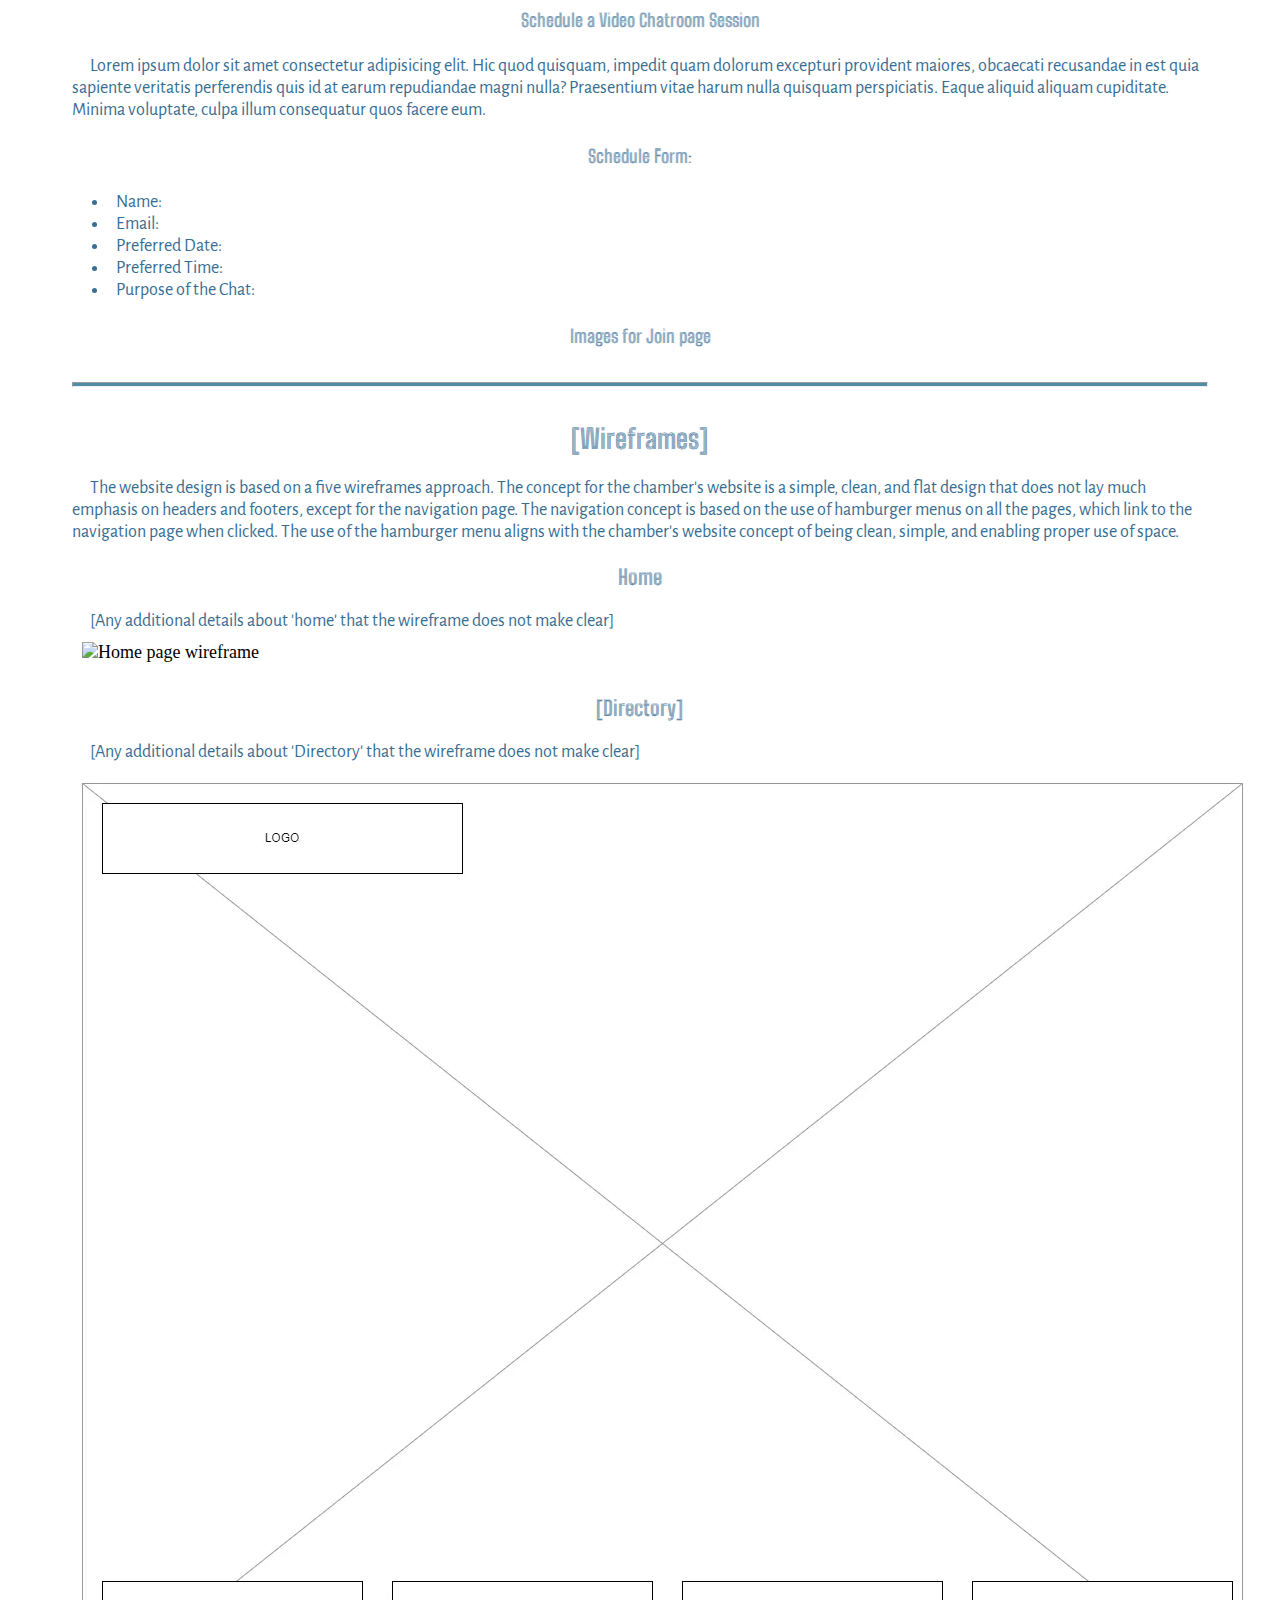
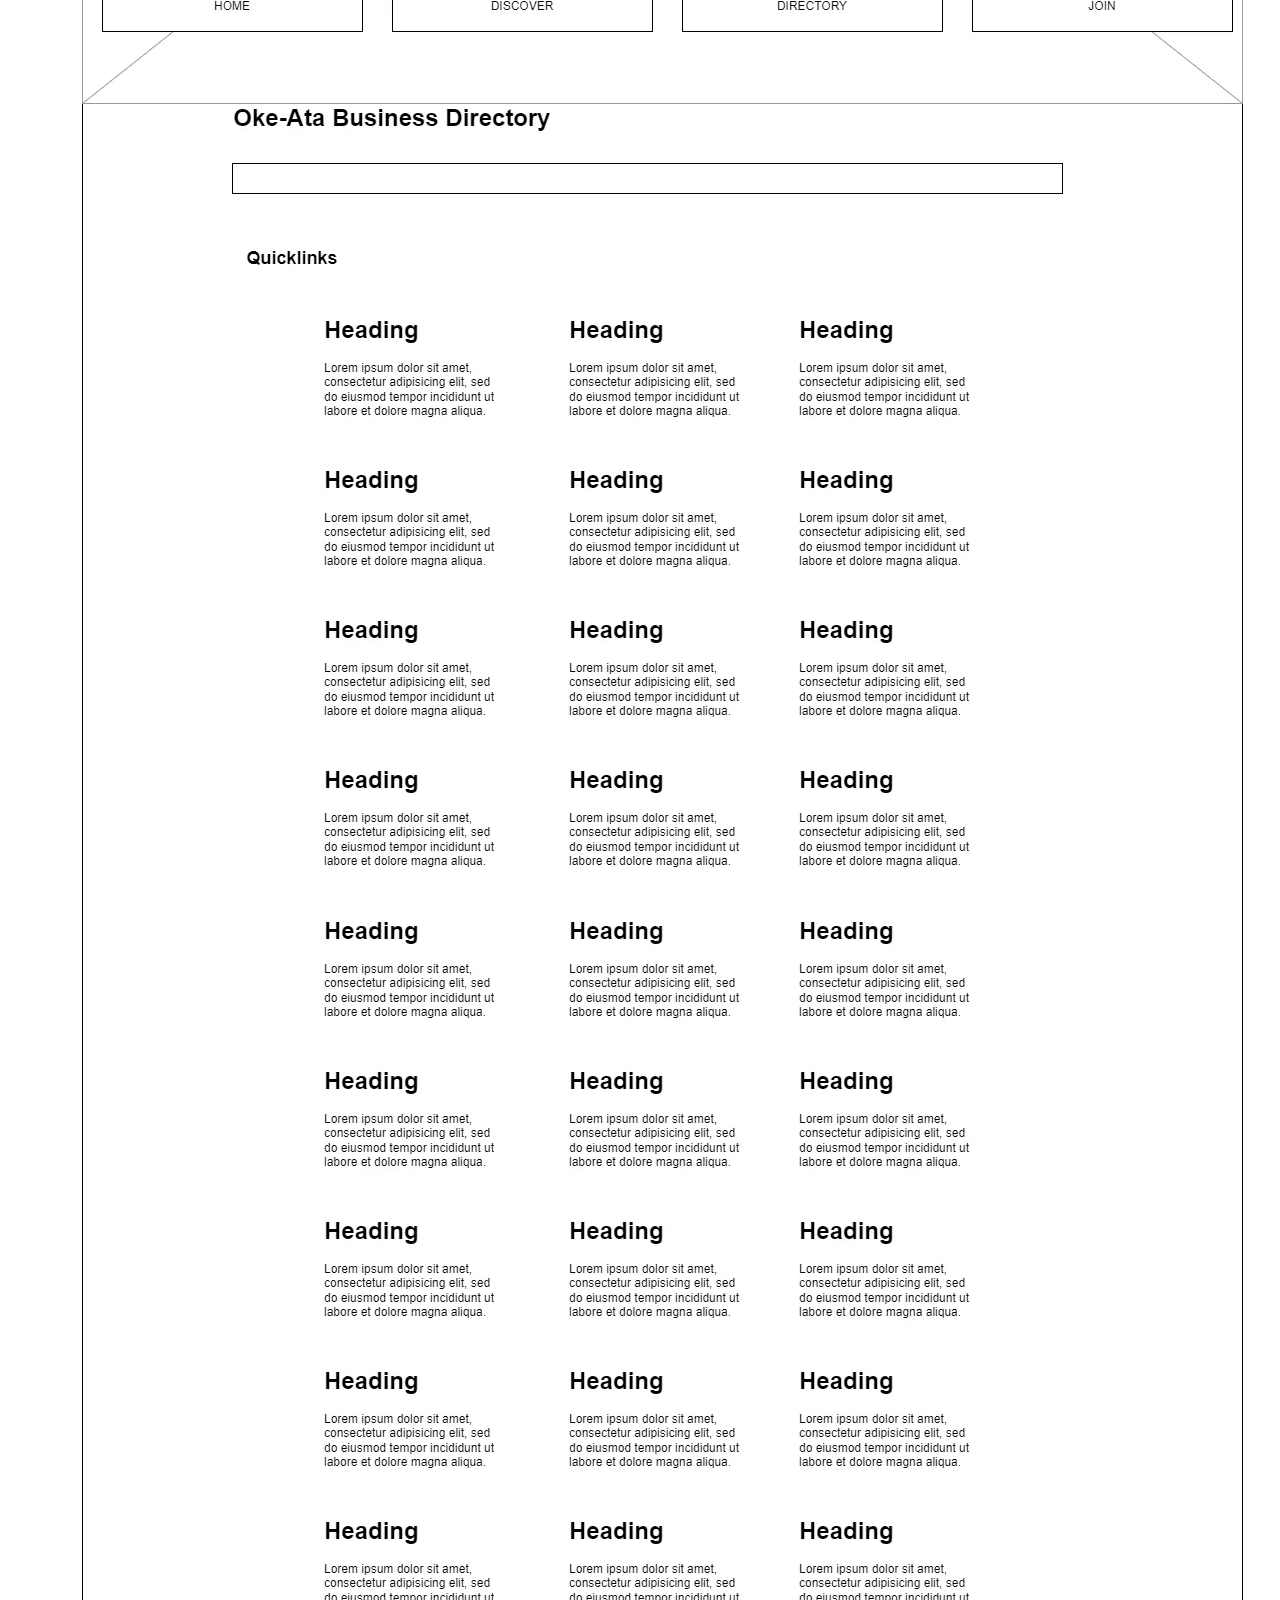
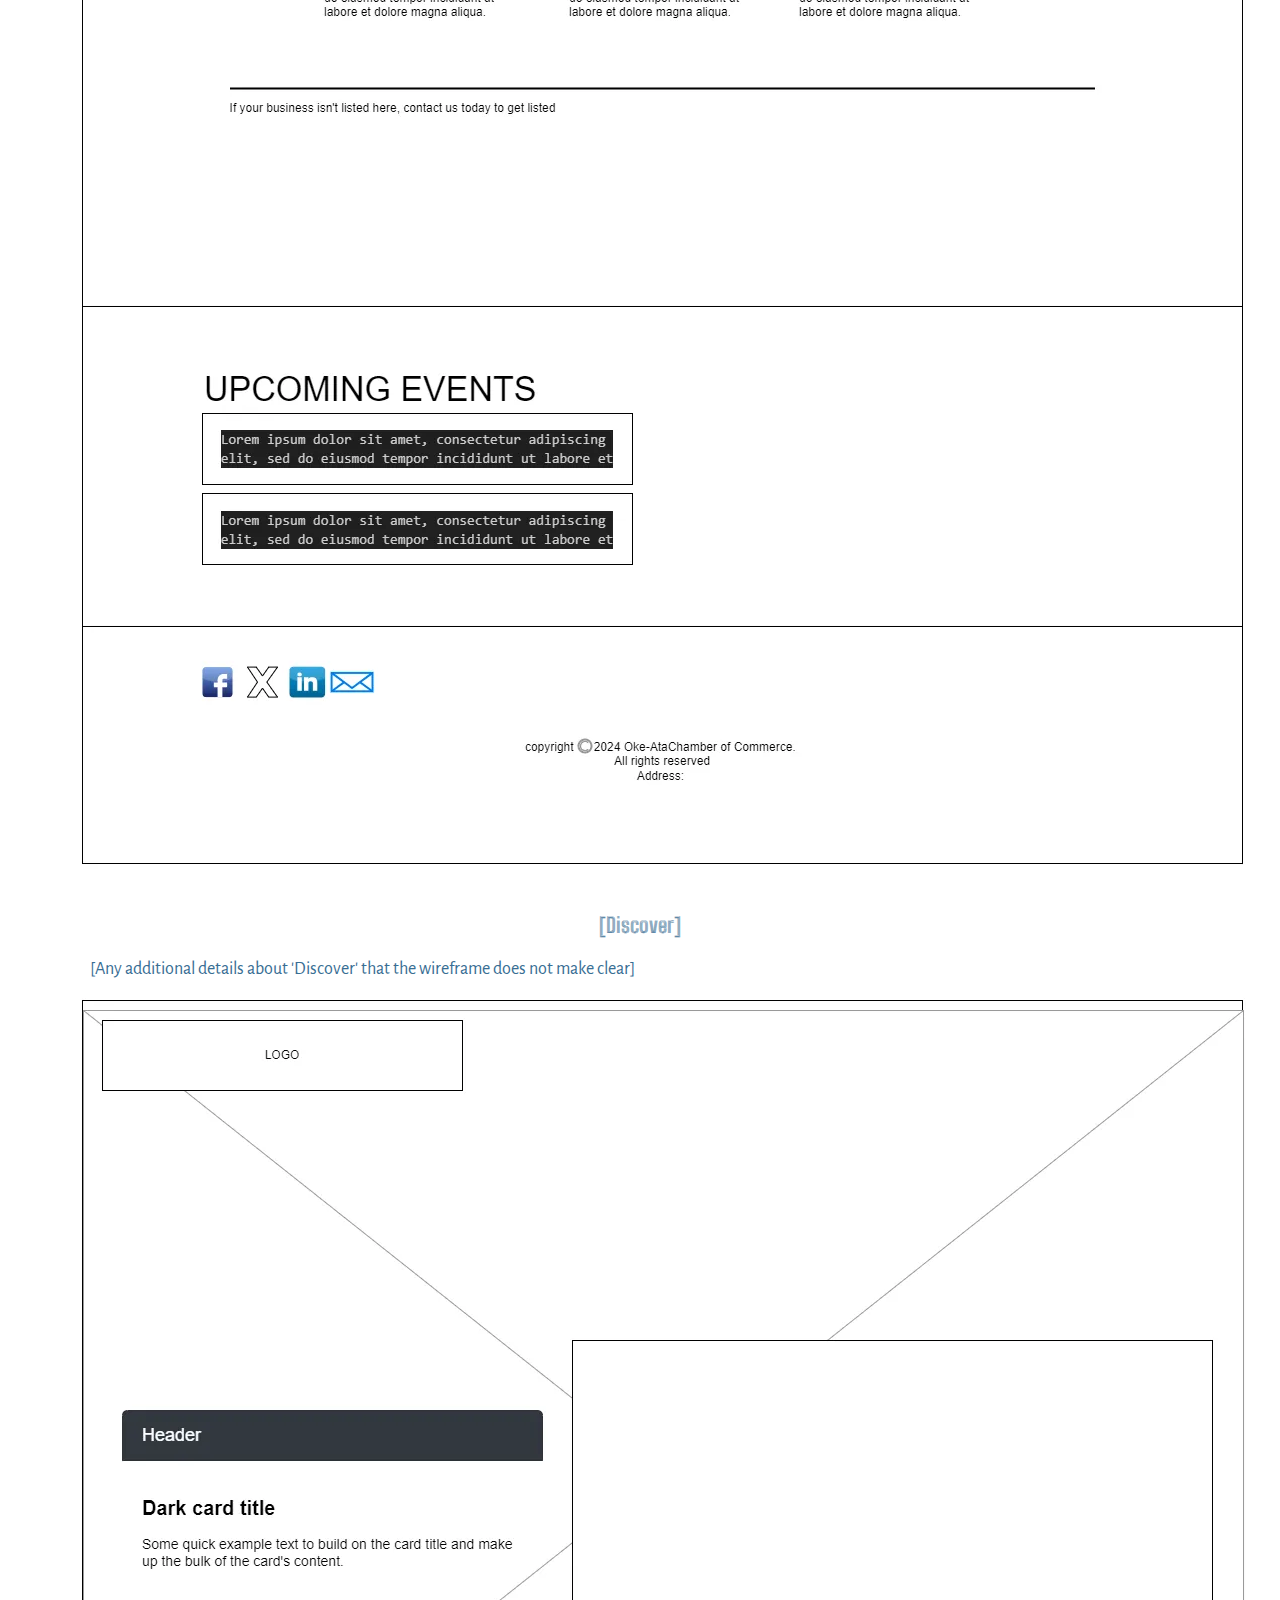
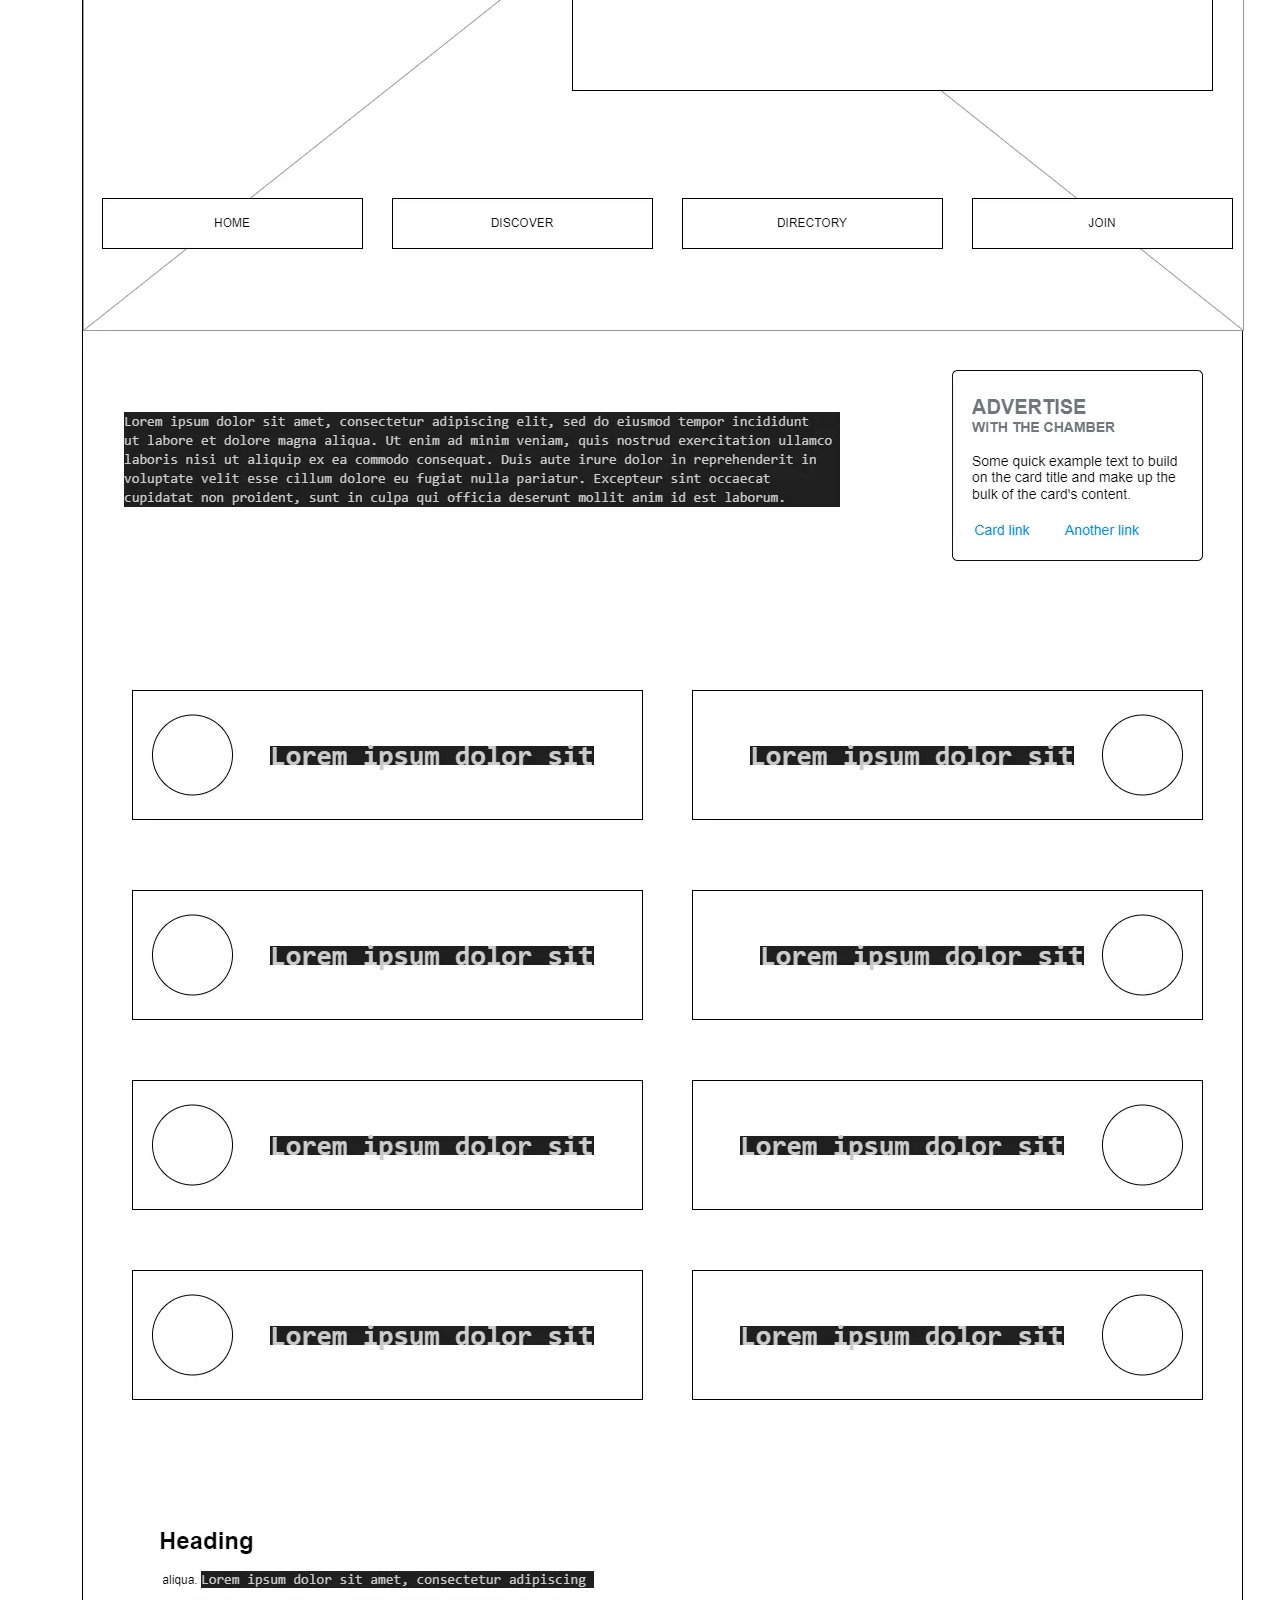
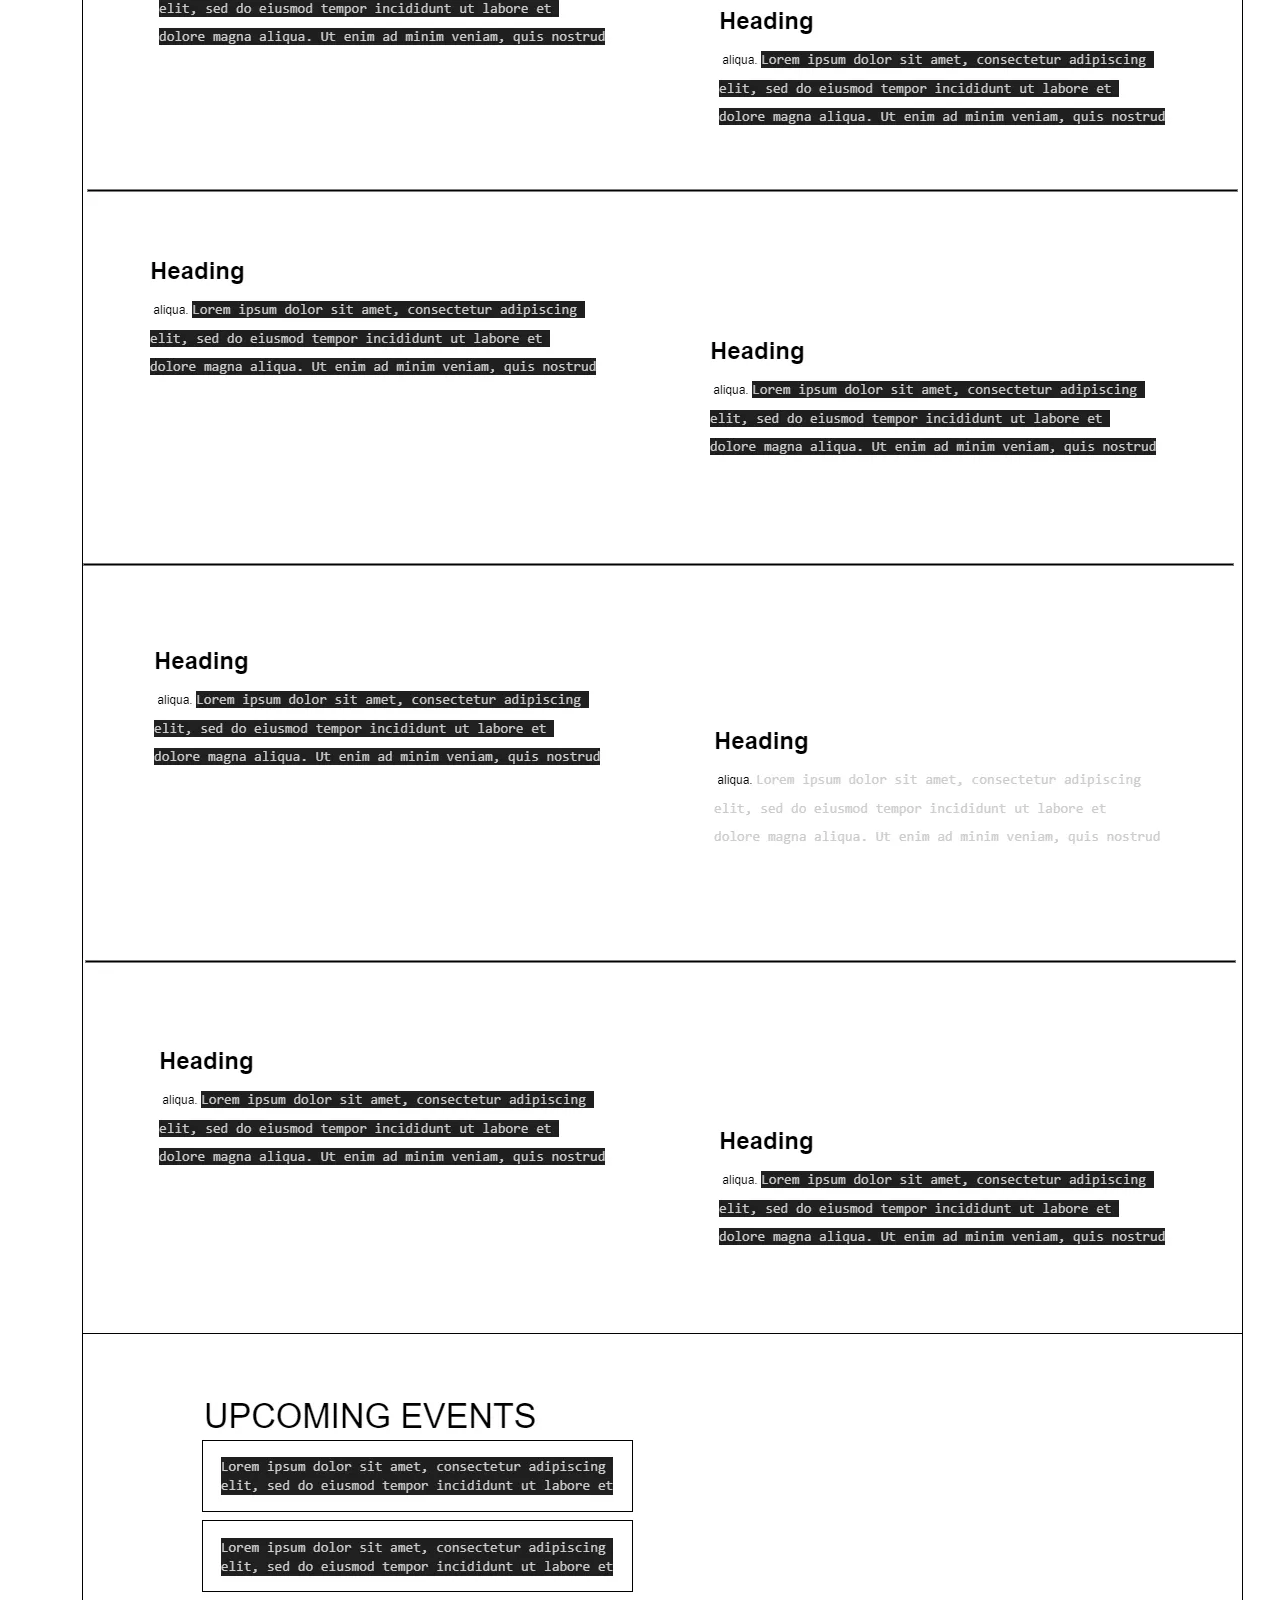
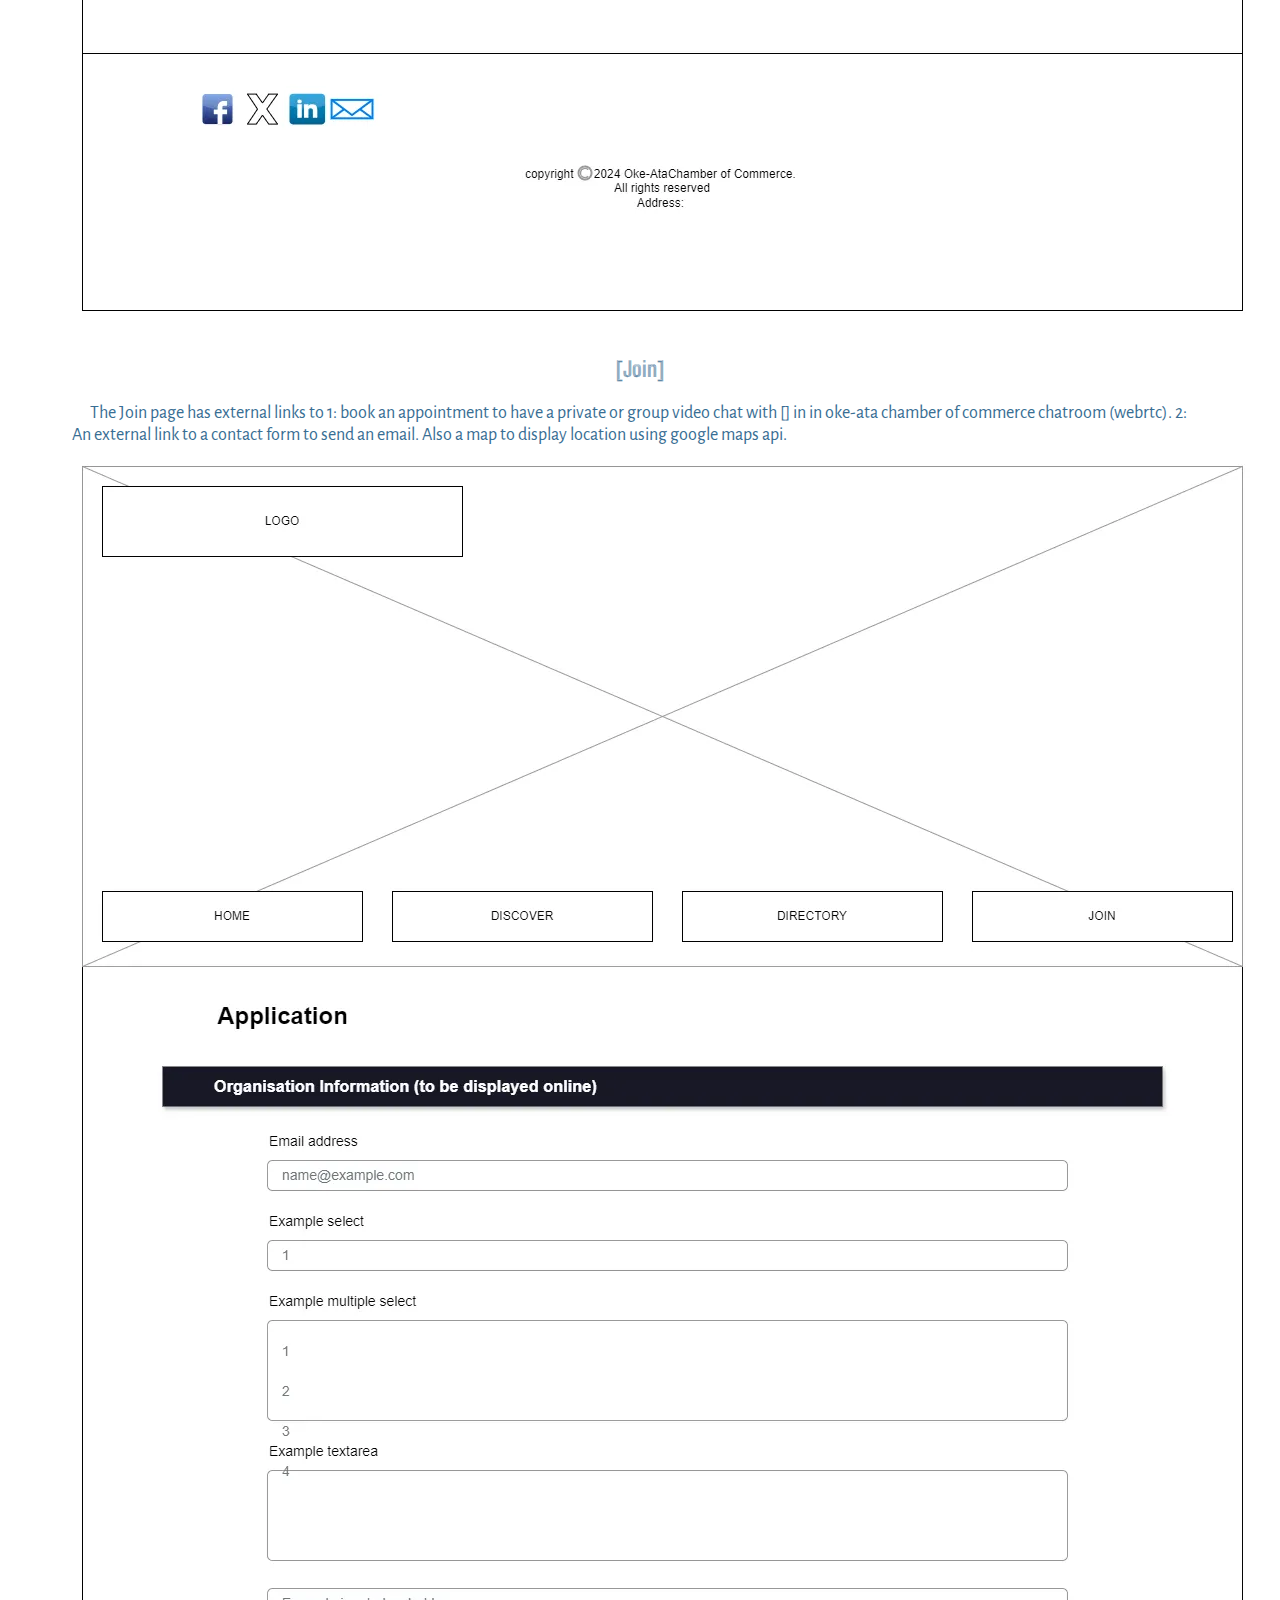
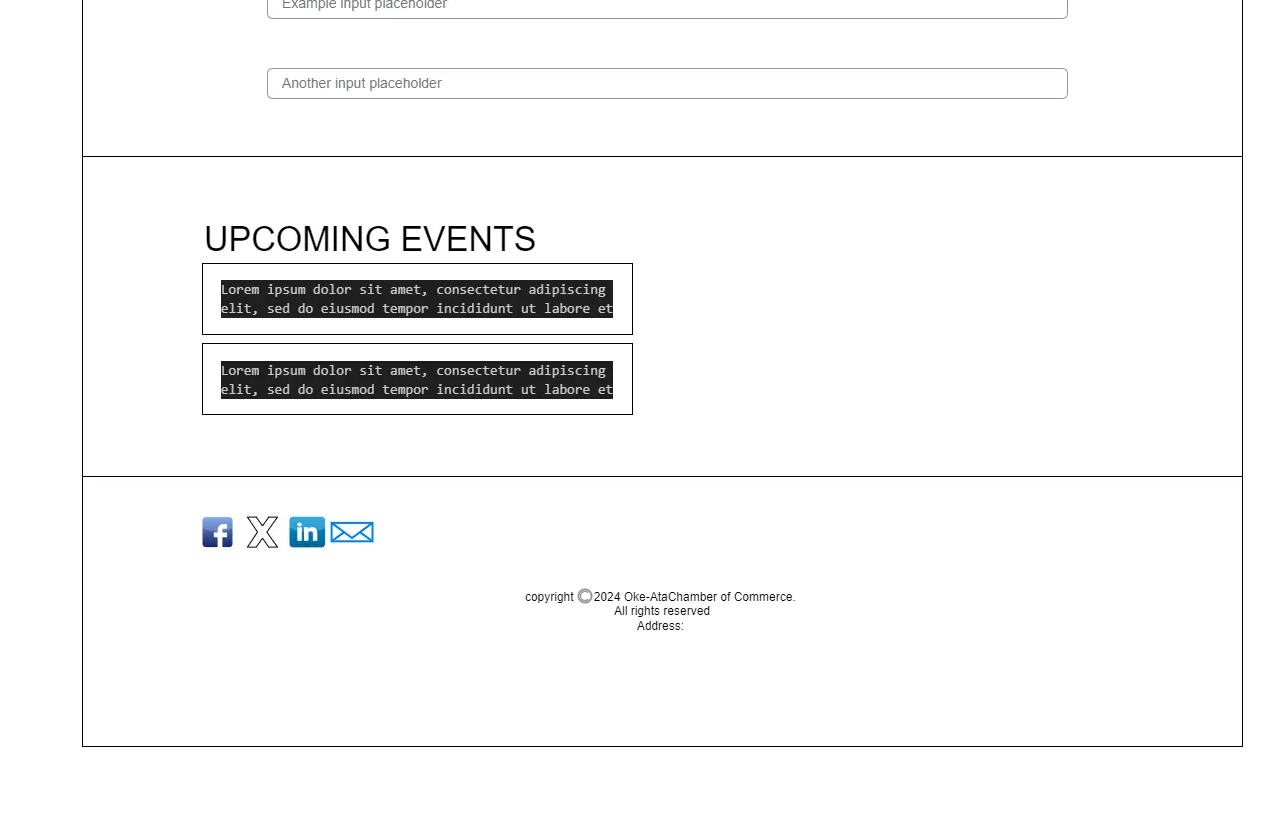
==== commit 40ea69bb: "minor corrections" ====
--- a/week01/chamber-site-plan.html
+++ b/week01/chamber-site-plan.html
@@ -188,7 +188,6 @@
 
 
         <h3>[Directory]</h3>
-        <h3> </h3>
          
          <h4>Lorem, ipsum.</h4>
         <p>Lorem ipsum dolor sit amet consectetur adipisicing elit. Minus suscipit animi autem quae inventore eligendi nostrum sit in saepe veniam, totam corporis dolores distinctio ipsa fugit possimus, perspiciatis delectus reiciendis. Lorem ipsum dolor sit amet consectetur adipisicing elit. Dolores aliquam eligendi minima, atque corporis adipisci quasi dolore? Doloremque officiis quod itaque distinctio velit at est in, reiciendis deleniti magnam ducimus asperiores eum maxime blanditiis ab cumque quia cum possimus dicta! Dolor, in! Porro ex aliquam fuga tempore ipsum unde illo earum, perferendis voluptate, inventore eligendi possimus alias ad. Soluta obcaecati vel et dignissimos modi distinctio voluptas odio excepturi reiciendis, nesciunt, illo enim eaque ad dicta optio molestiae laborum tempore. Odit beatae harum facilis, dolore, veniam assumenda quia, non omnis deleniti natus reprehenderit quisquam dolorum. Aliquid magnam perferendis earum? Nisi iusto neque repellendus ad, enim optio adipisci sit voluptas debitis aut tempora numquam veniam suscipit blanditiis similique ducimus atque doloribus libero minima unde! Omnis quam debitis adipisci fugiat ad fugit soluta eveniet. Omnis, labore nostrum quam quia error distinctio nobis. Minus mollitia vel illo culpa possimus cum ad error libero accusantium fuga quas inventore laboriosam totam quasi iusto in aperiam eligendi asperiores iure officiis omnis est, autem expedita iste. Culpa tempora odit numquam est minima, recusandae exercitationem! Obcaecati iste delectus accusantium doloribus quia inventore corporis aperiam, deleniti nulla quisquam facere, nesciunt vero? Earum distinctio aut modi quam, excepturi facere tempora illum.</p>
@@ -219,8 +218,8 @@
         <h4>Lorem, ipsum.</h4>
            
         <h4>Images for Discover page</h4>
-        <img src="img/busy-snack.jpg" alt="Busy Snack">
-        <img src="img/computer-of-things.jpeg" alt="Computer of things">
+        <!-- <img src="" alt=""> -->
+        <!-- <img src="" alt=""> -->
 
         <h3>[Join]</h3>
         <p>Lorem ipsum dolor sit amet consectetur, adipisicing elit. Eum velit dolorum, iure expedita maxime ipsum quasi. Ut voluptates magnam sunt debitis officiis blanditiis modi et velit non. Perferendis architecto rem quis laboriosam nesciunt, quos ipsum! Totam omnis repellat sequi provident nihil rem! Laborum commodi laudantium officia, totam corrupti illum quibusdam odit asperiores atque assumenda saepe neque repellendus labore fugit, provident impedit aliquam consectetur quae iste qui! Ex praesentium eos repudiandae sed hic, culpa perspiciatis soluta libero voluptates voluptatum velit, sint voluptatem. Repellat, corporis aut! Aspernatur distinctio maxime pariatur mollitia, doloribus commodi repellat omnis rem, numquam aliquid enim id dolores quae?</p>
@@ -270,7 +269,7 @@
         <p>
             [Any additional details about 'home' that the wireframe does not make clear]
         </p>
-        <img src="images/OkeAta-CC-Home.png" alt="Home page wireframe">
+        <img src="images/" alt="Home page wireframe">
 
         <h3>[Directory]</h3>
         <p>
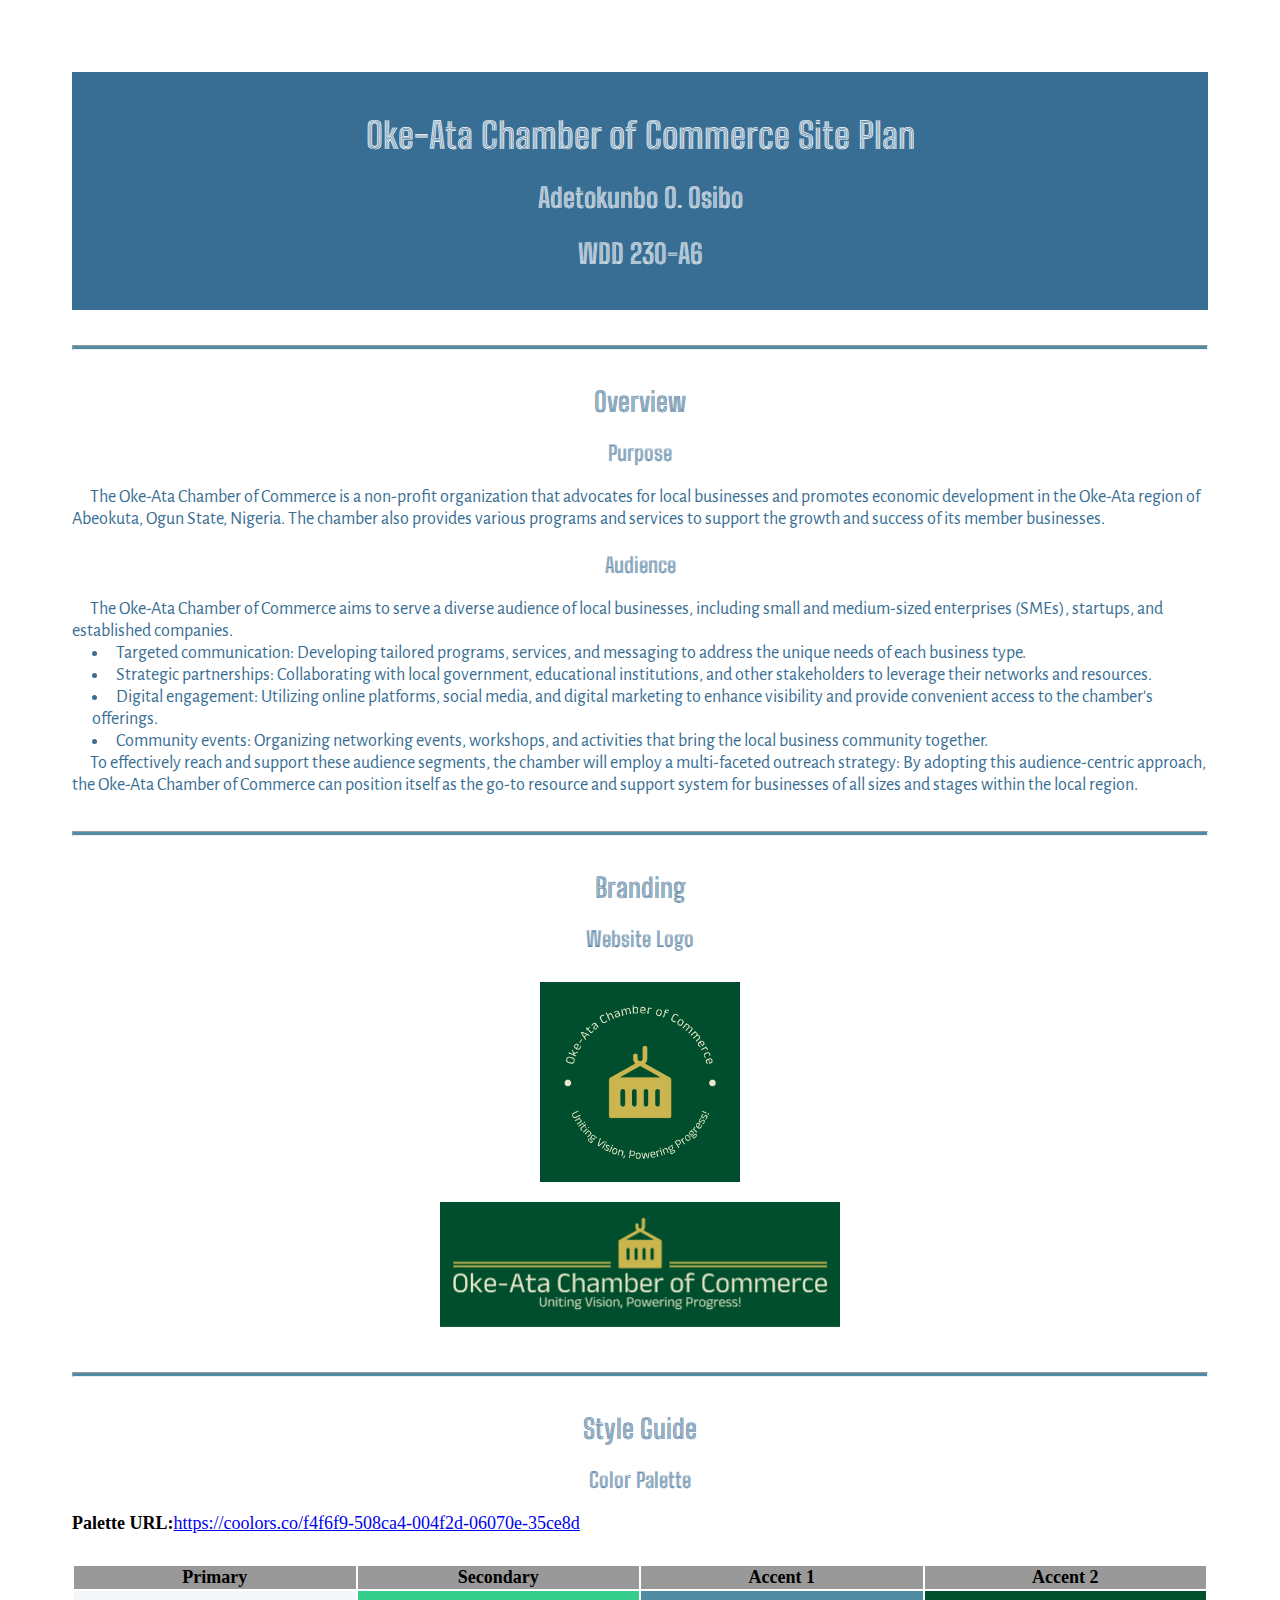
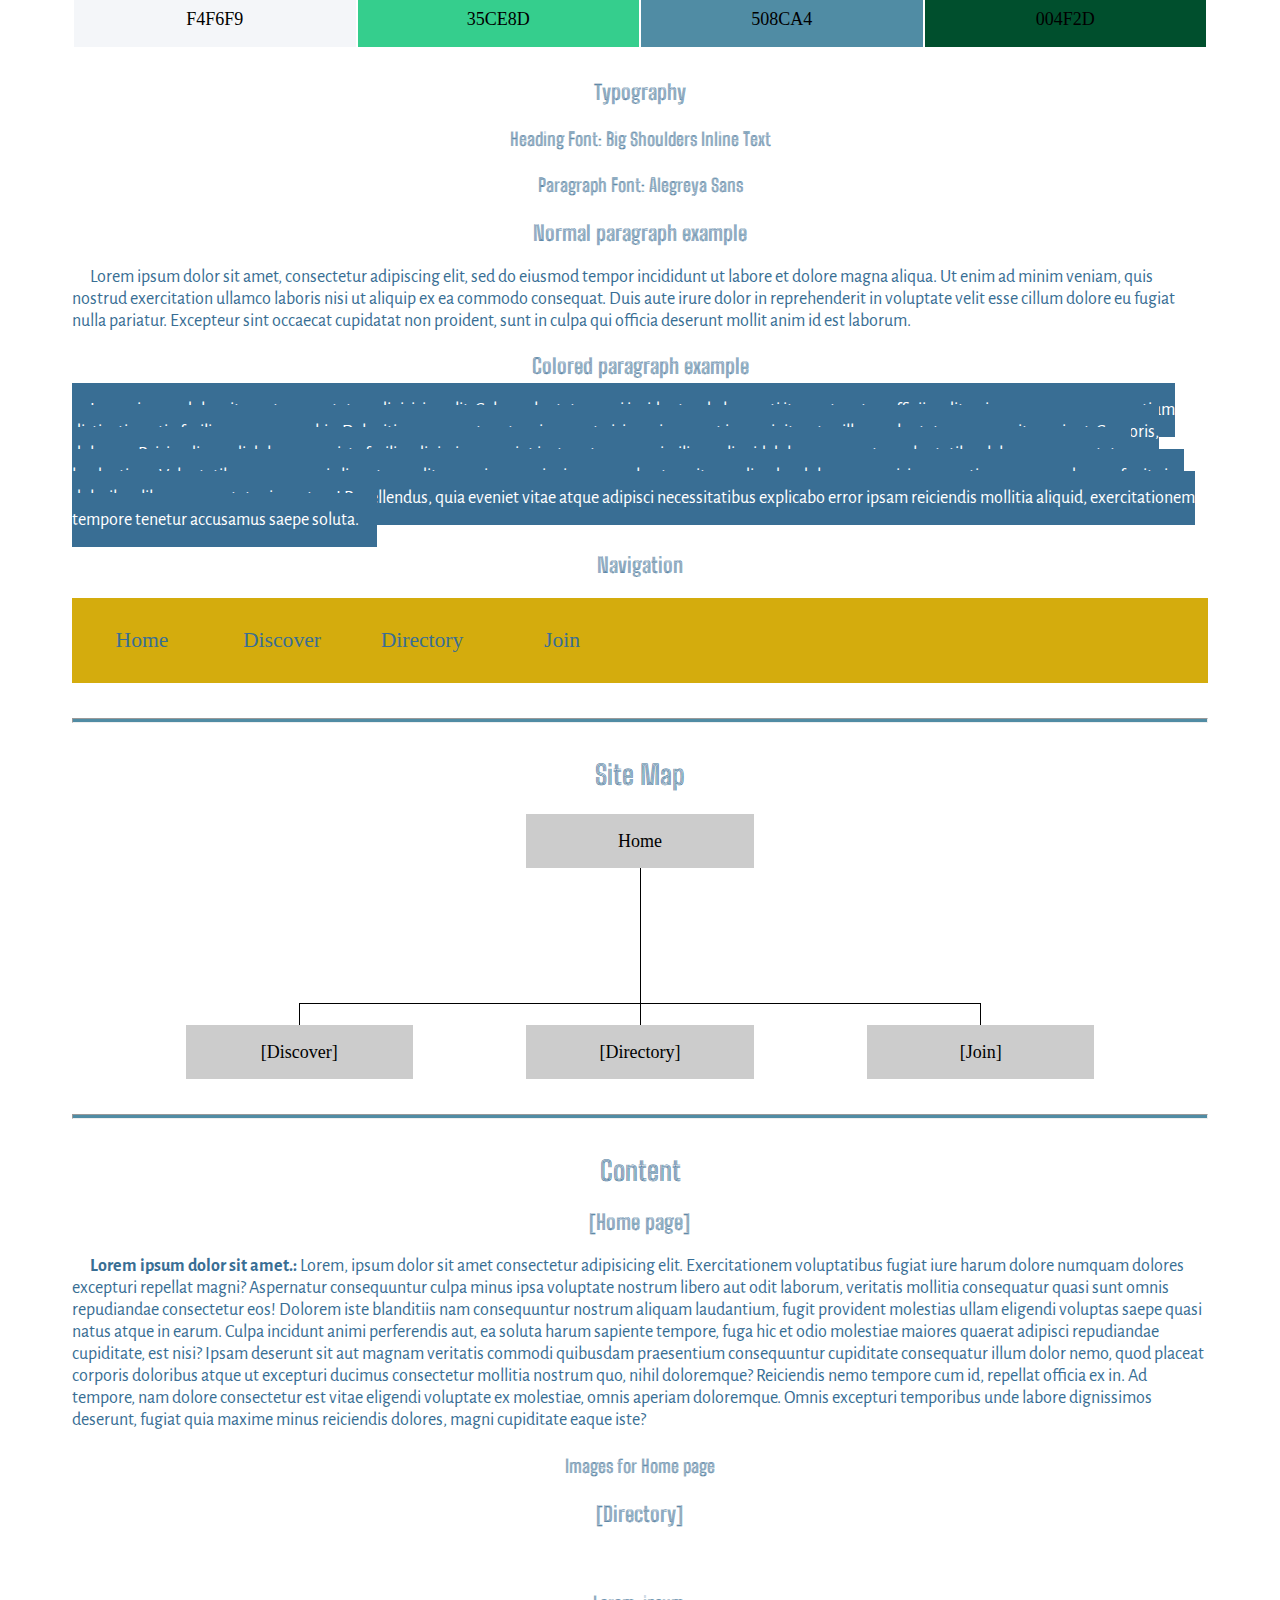
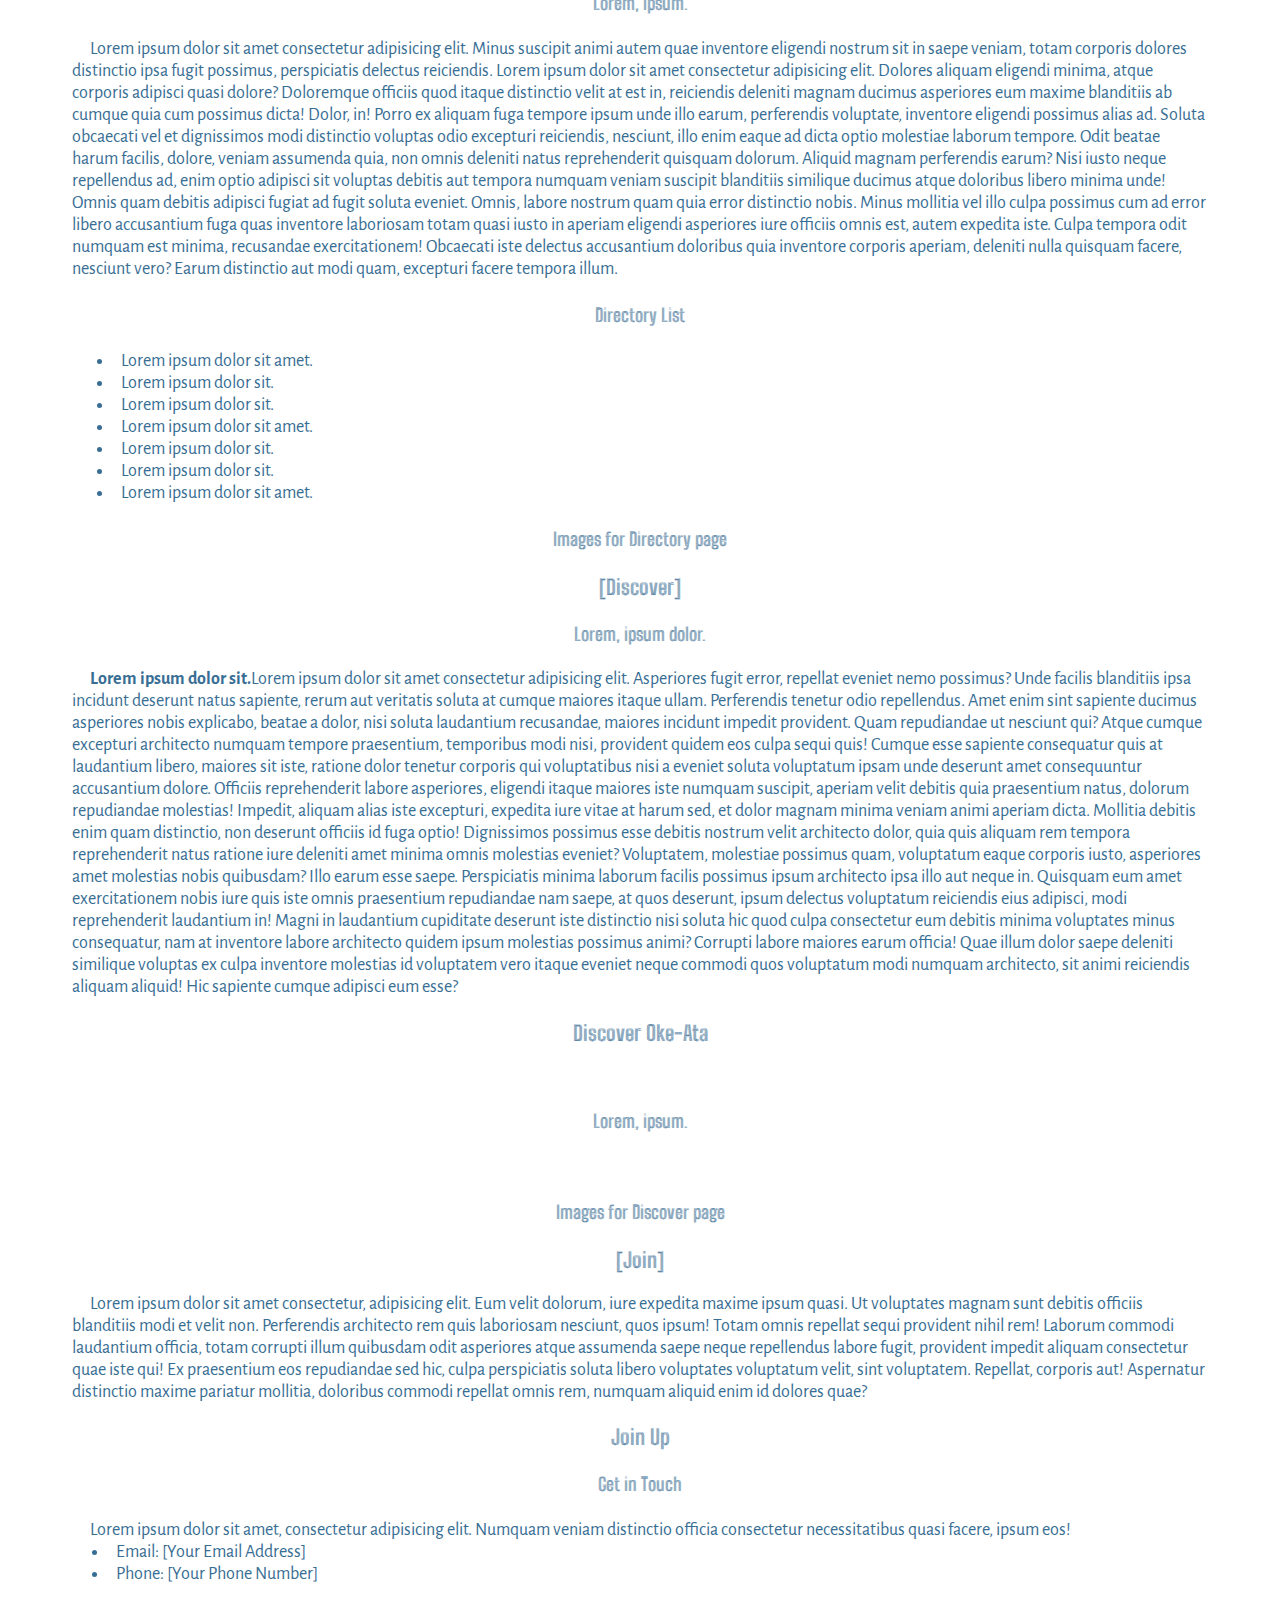
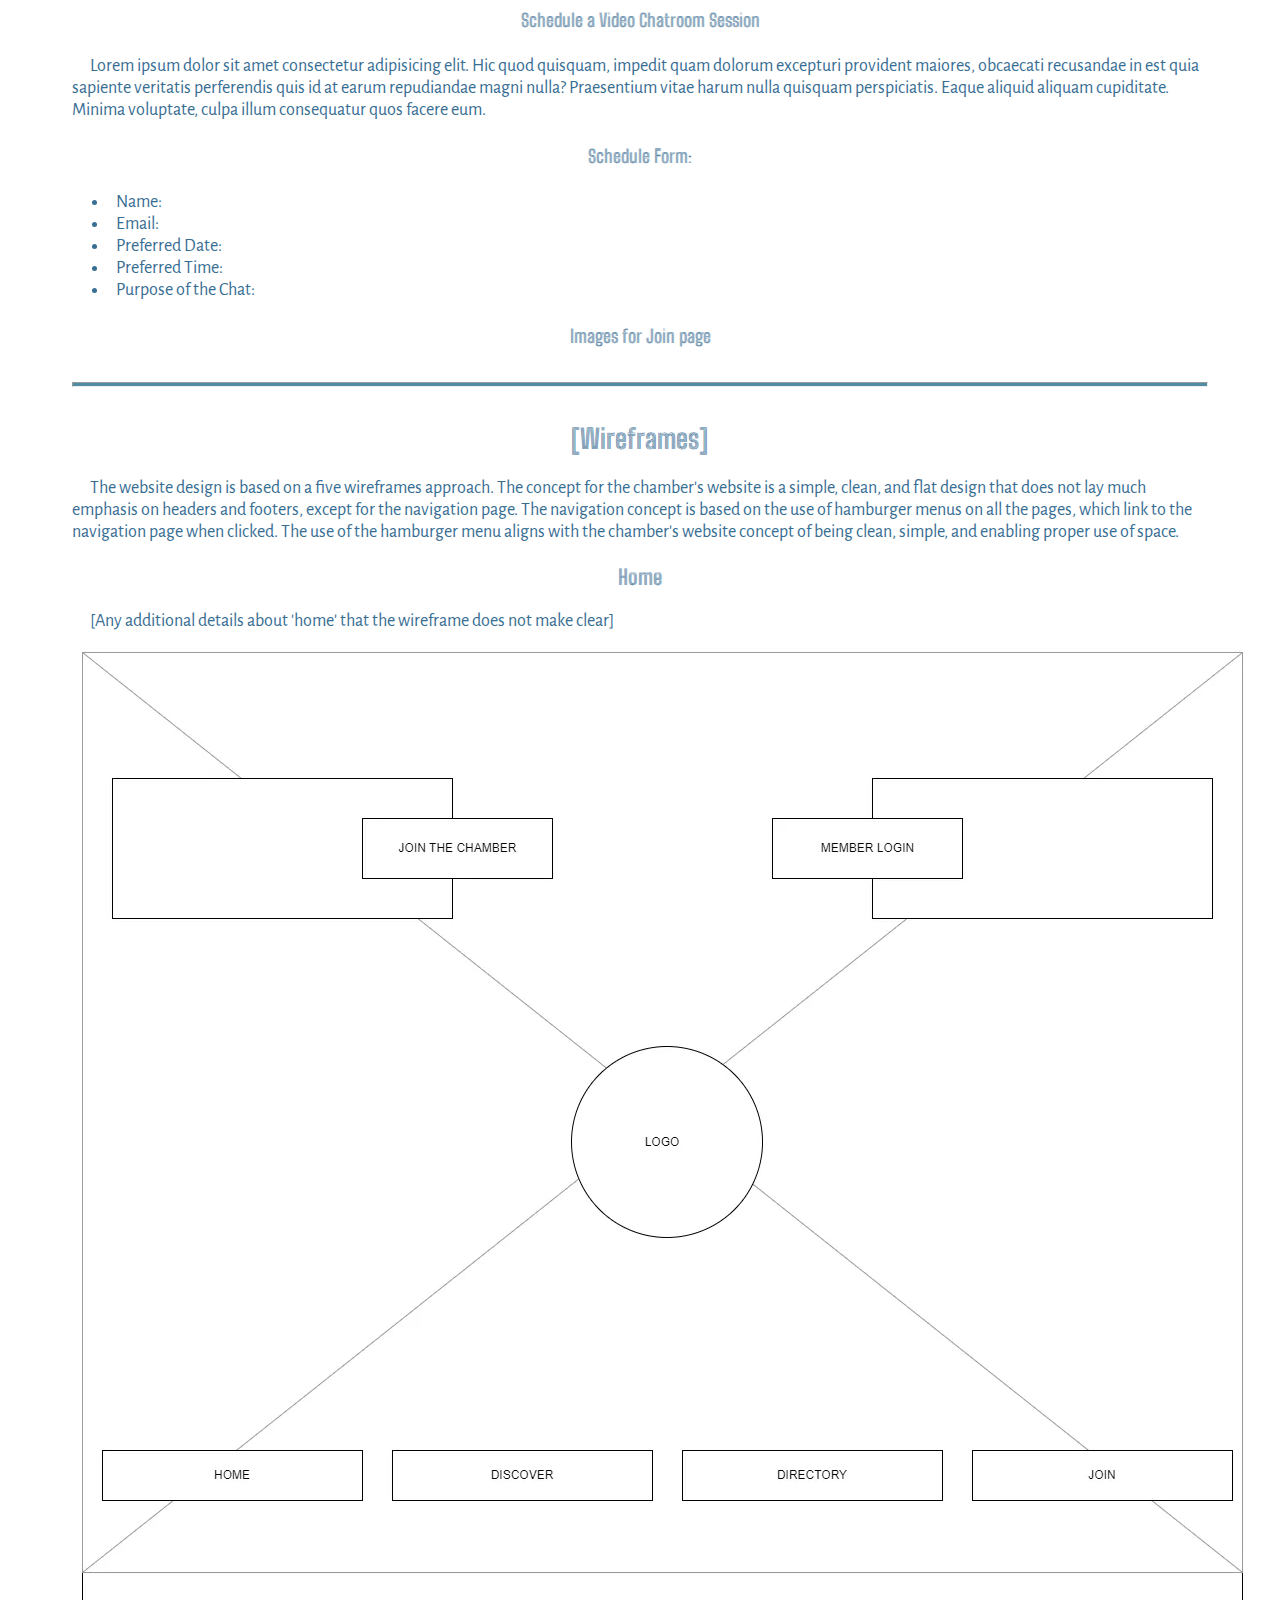
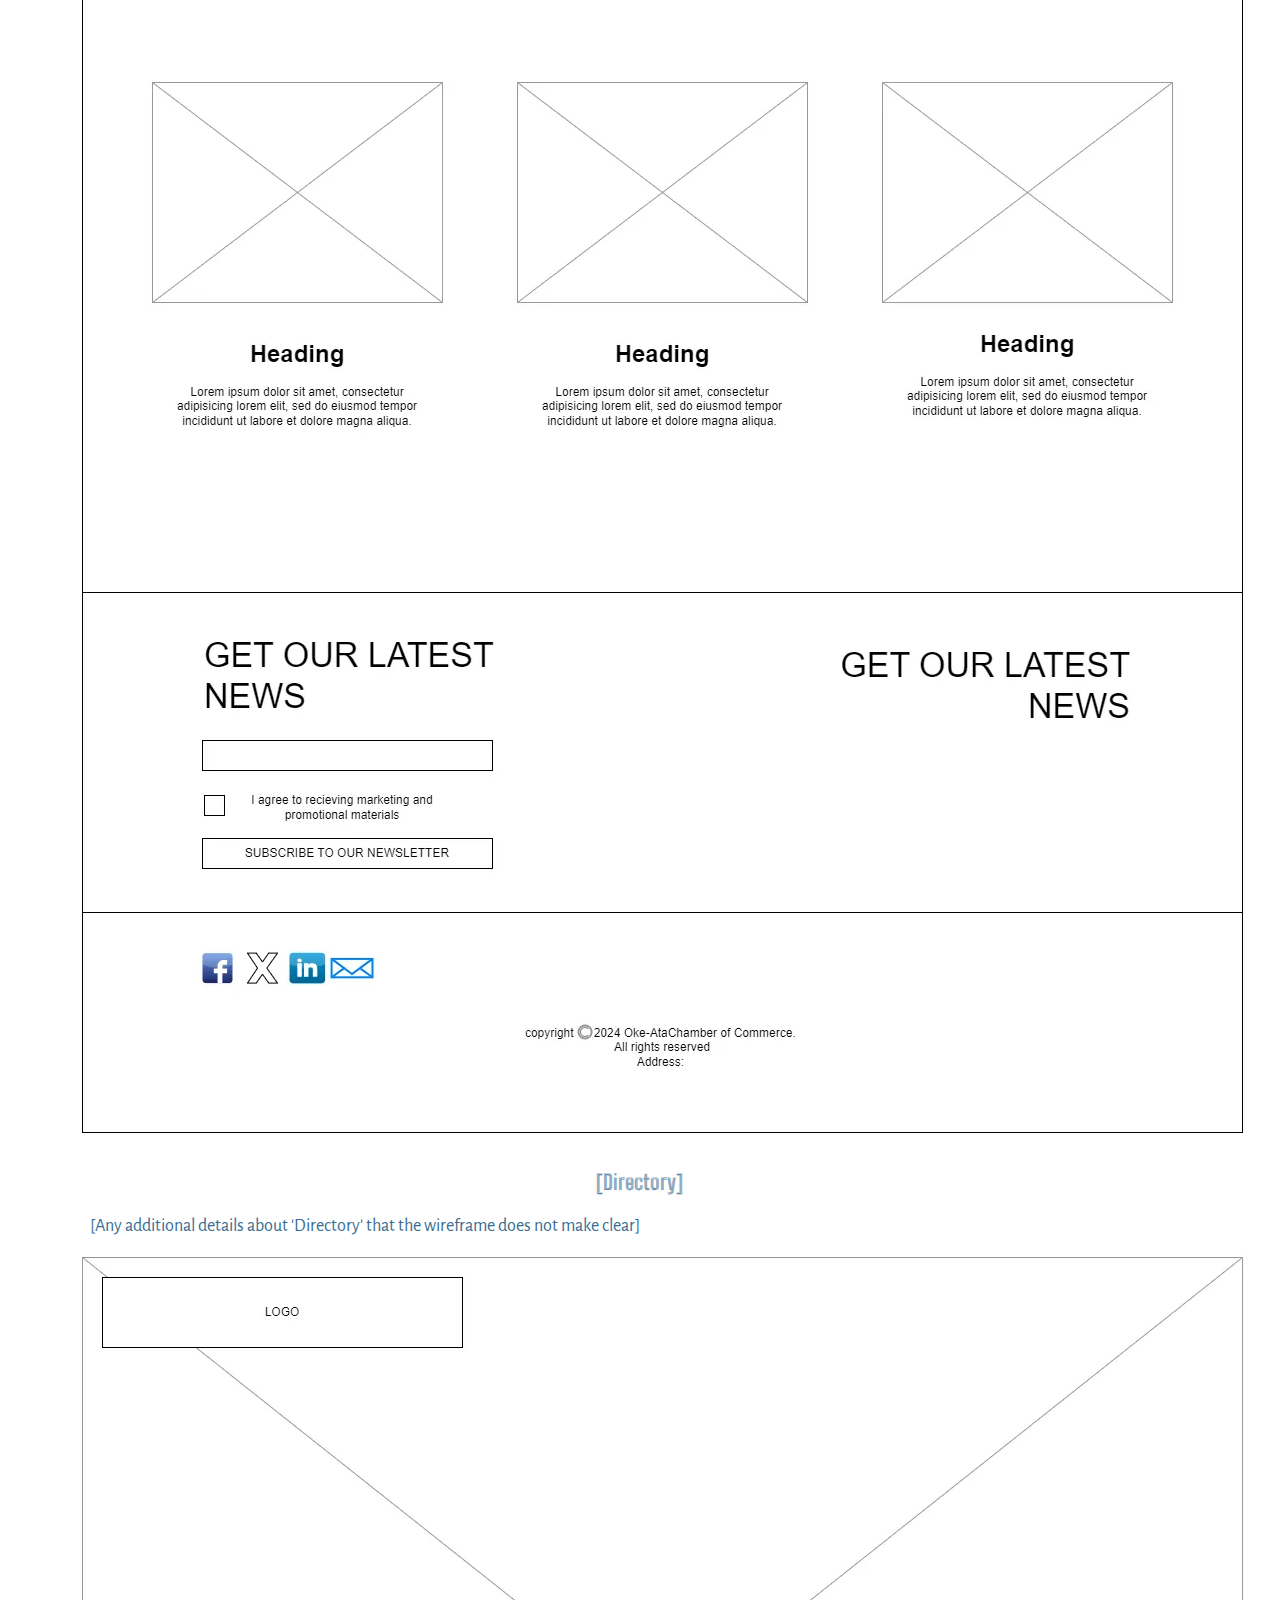
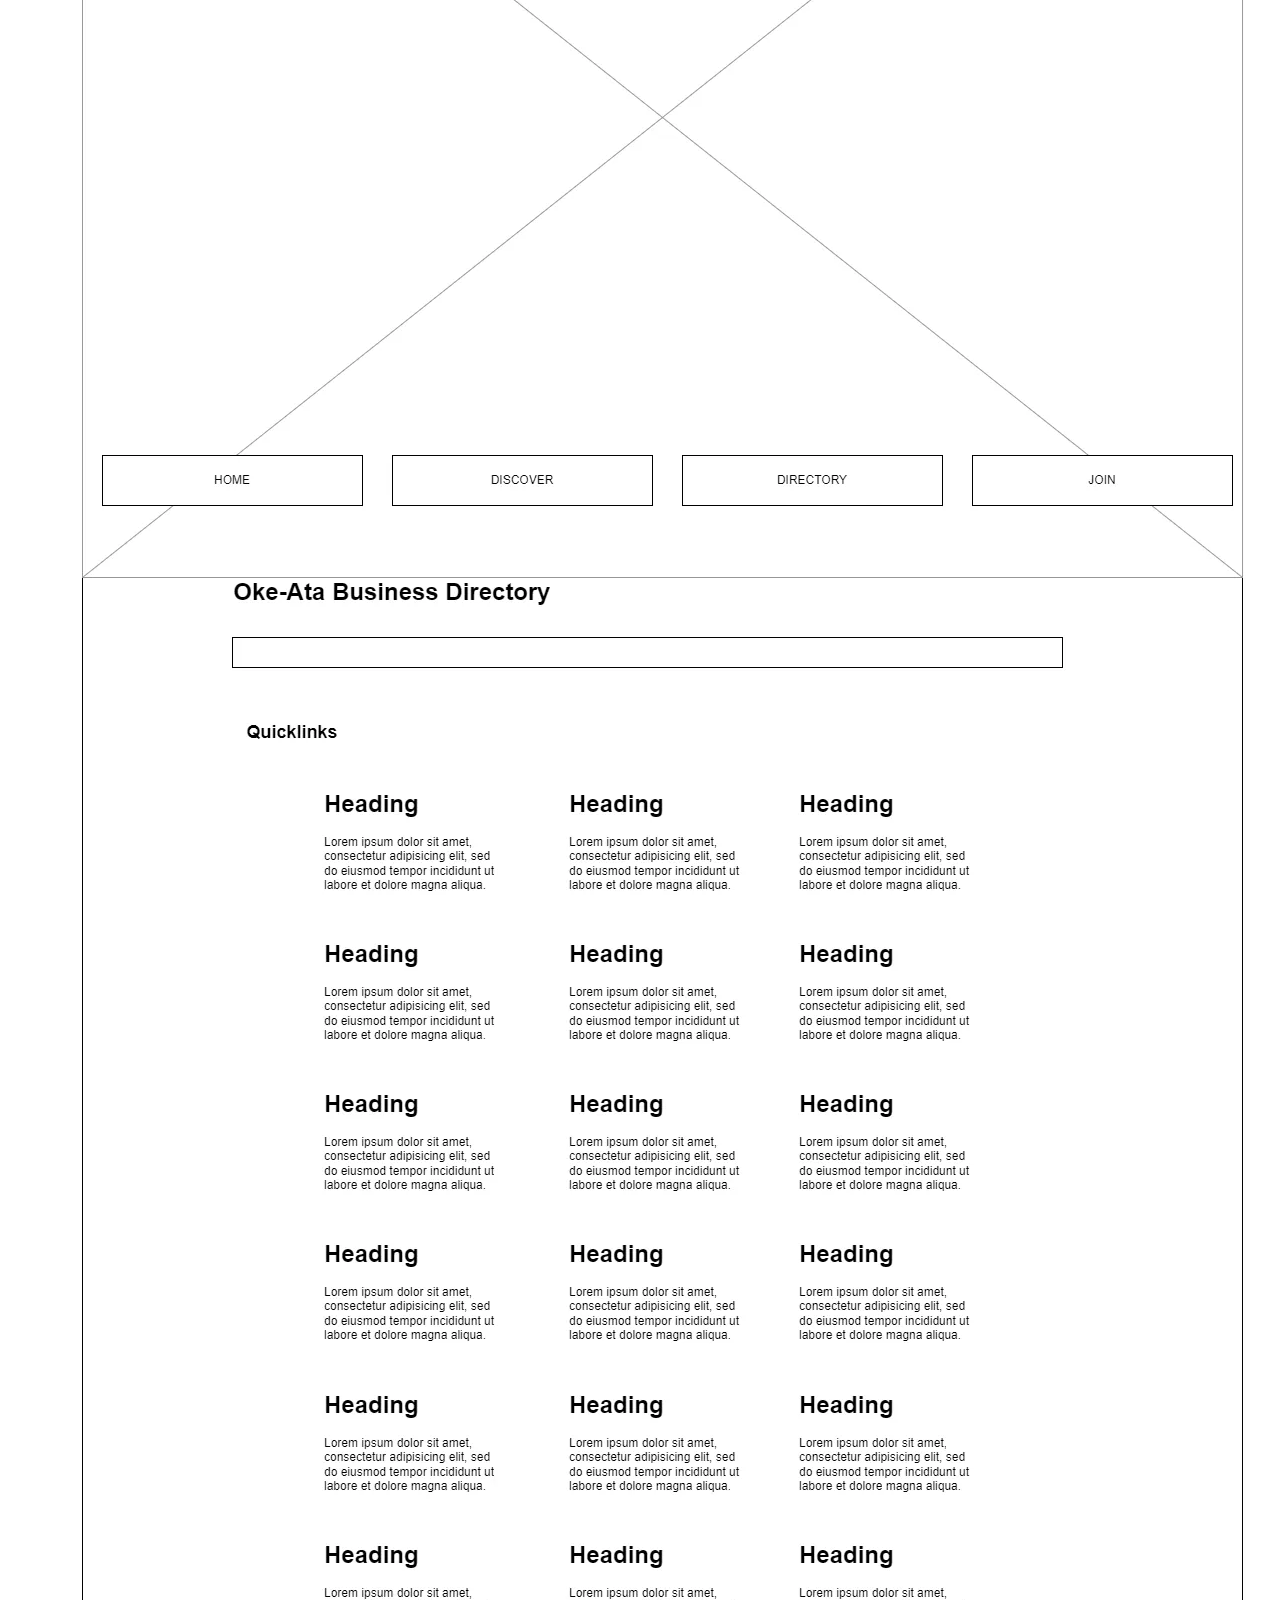
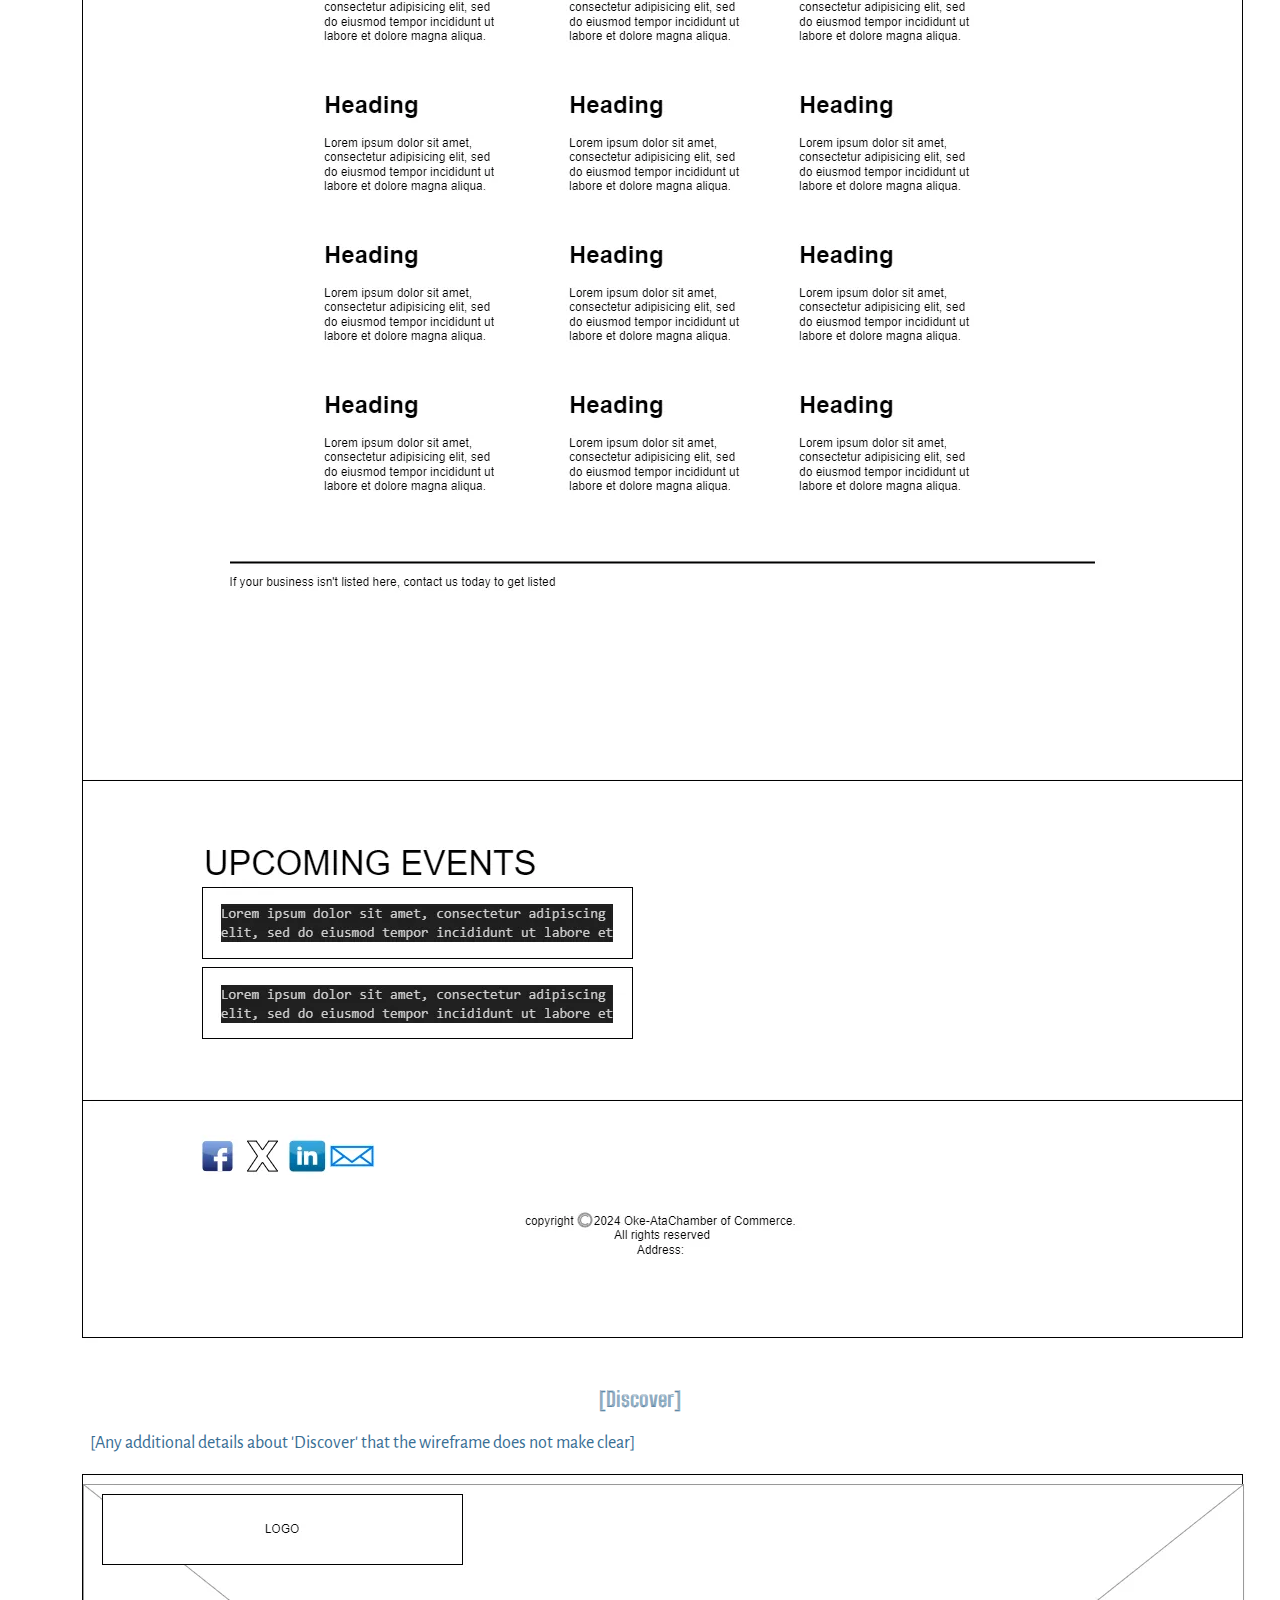
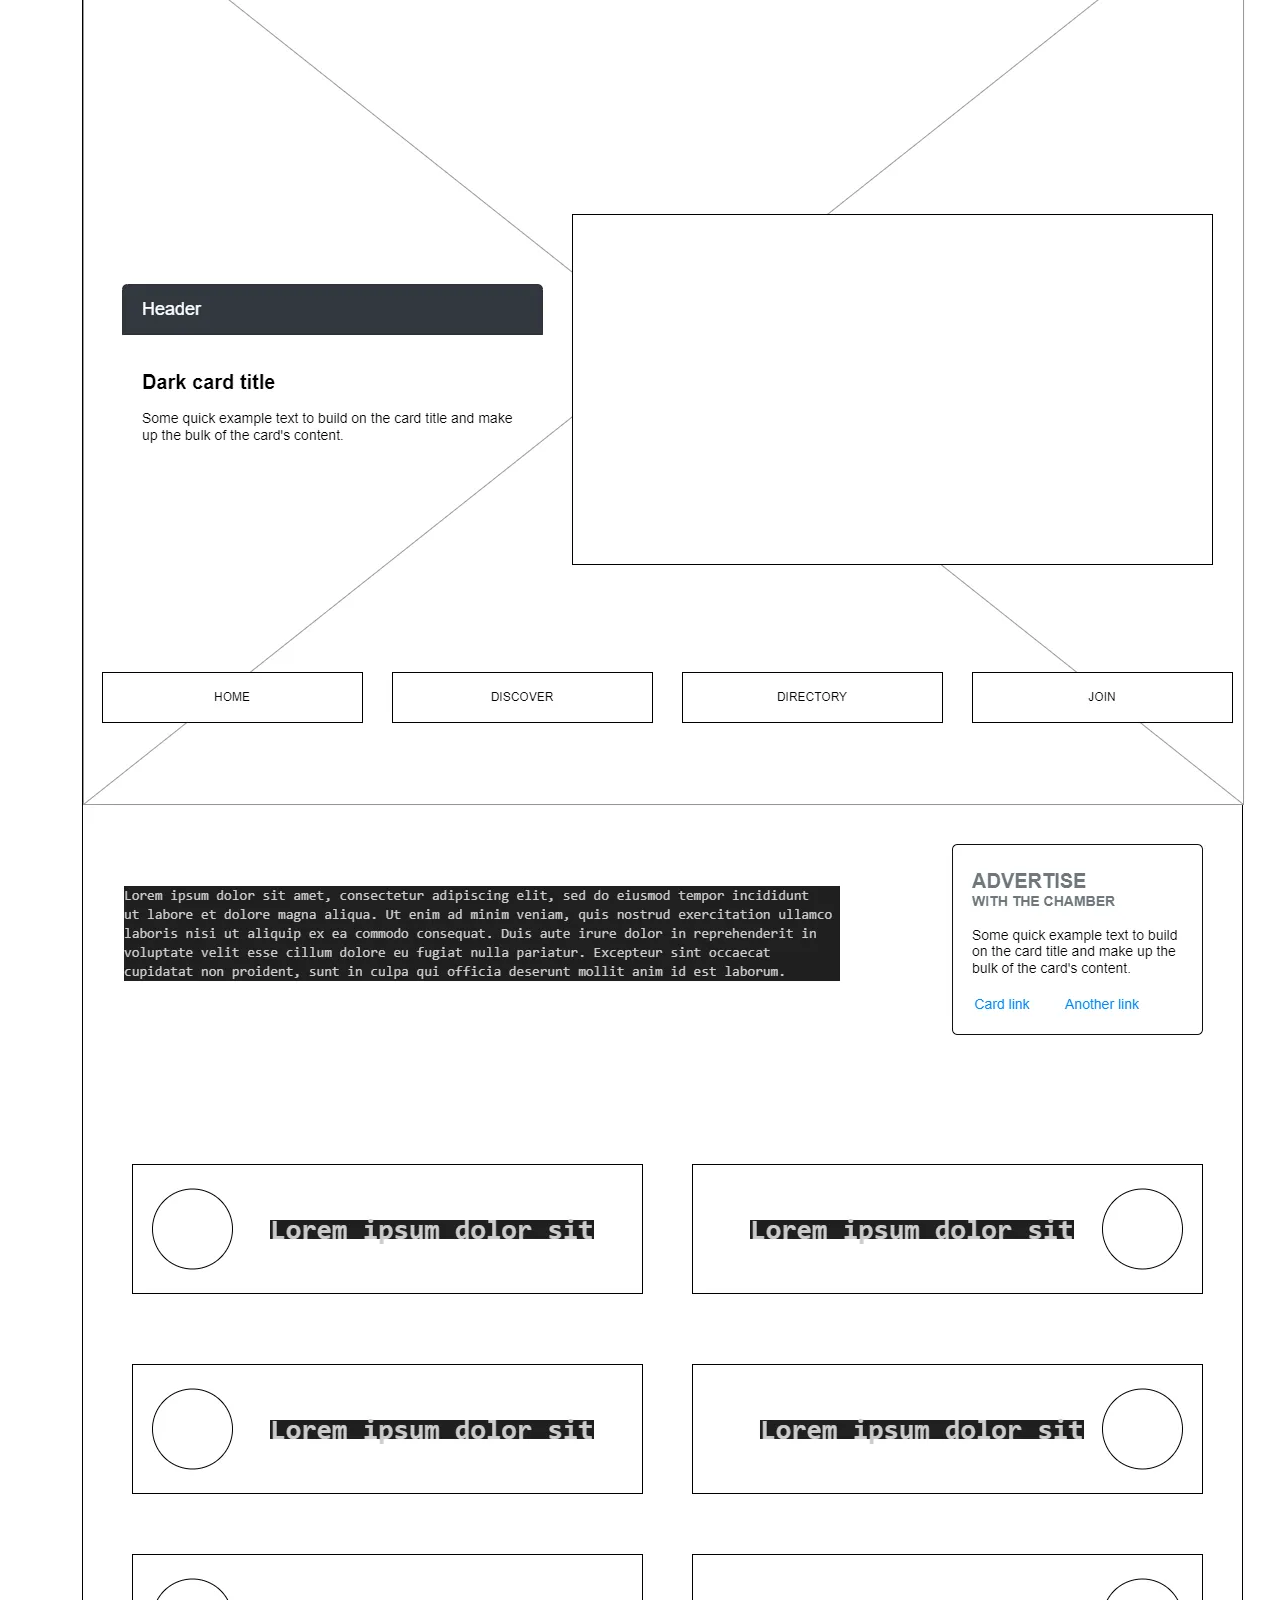
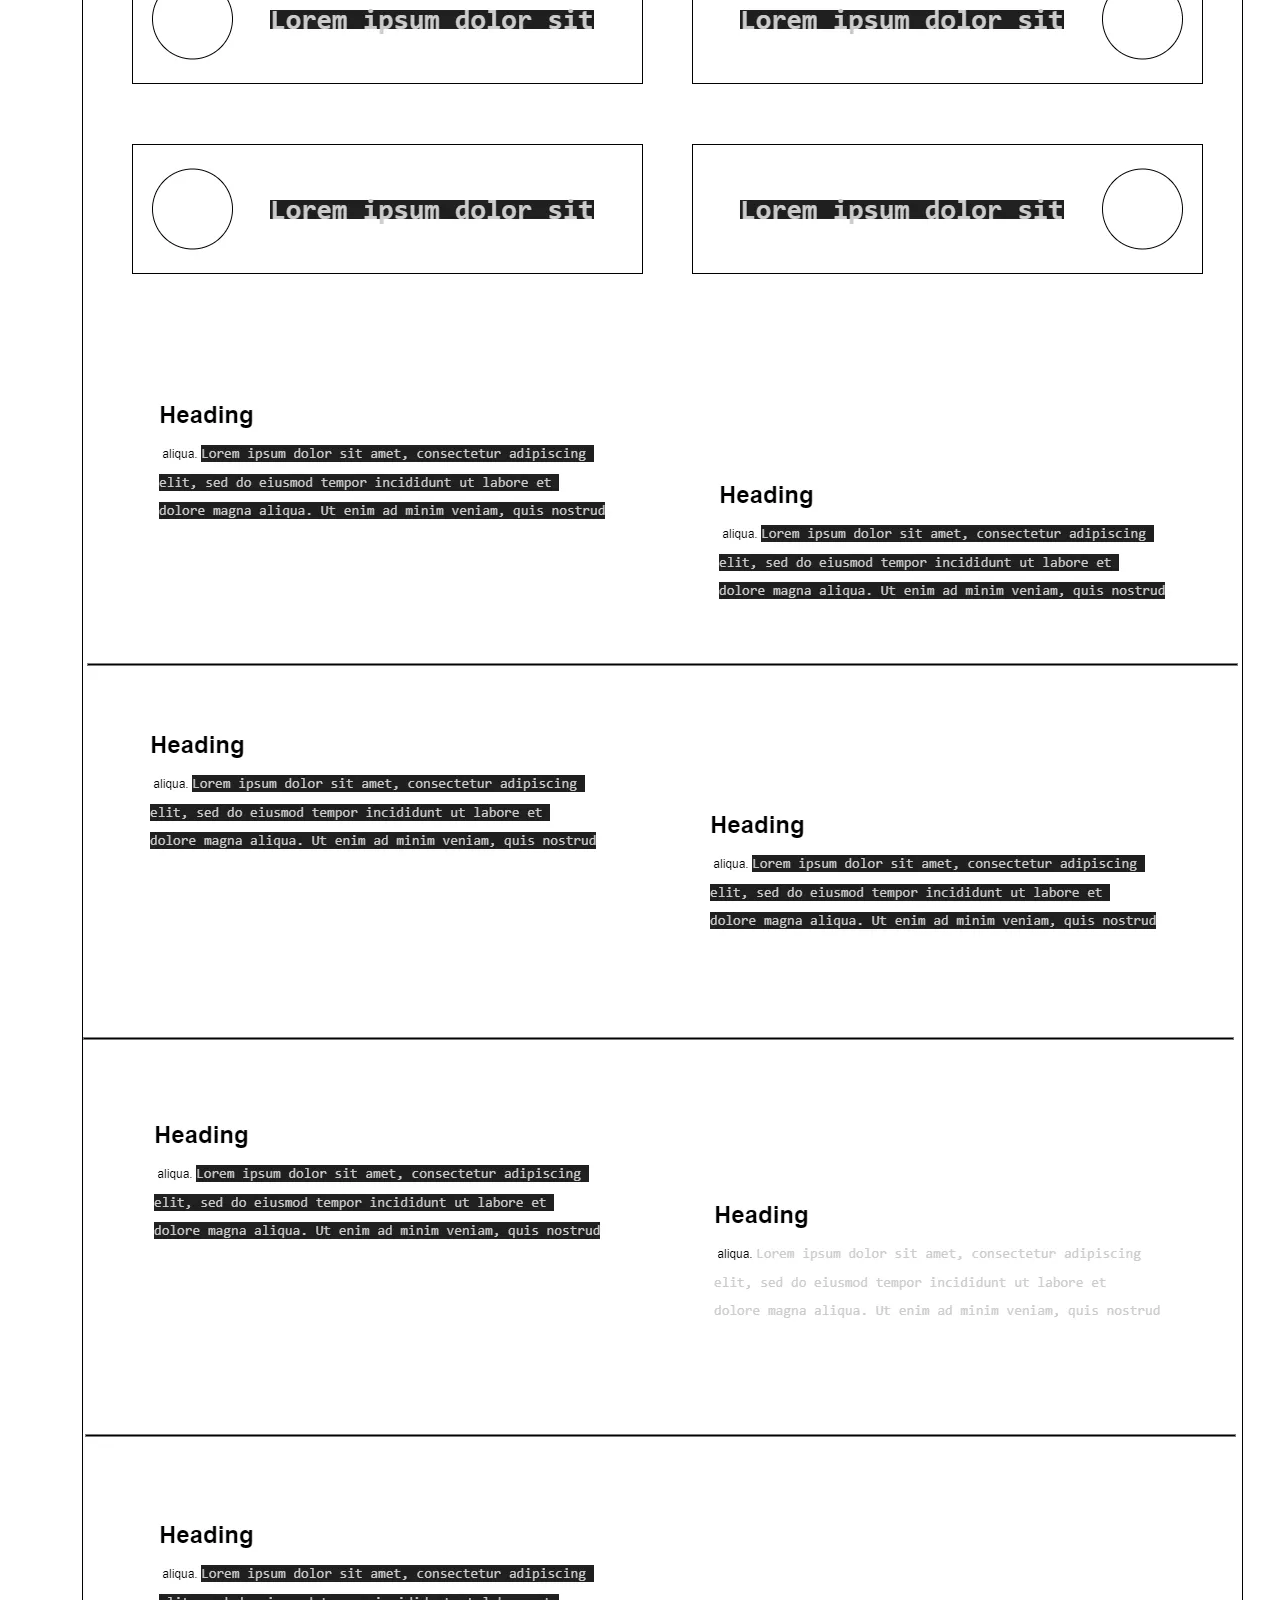
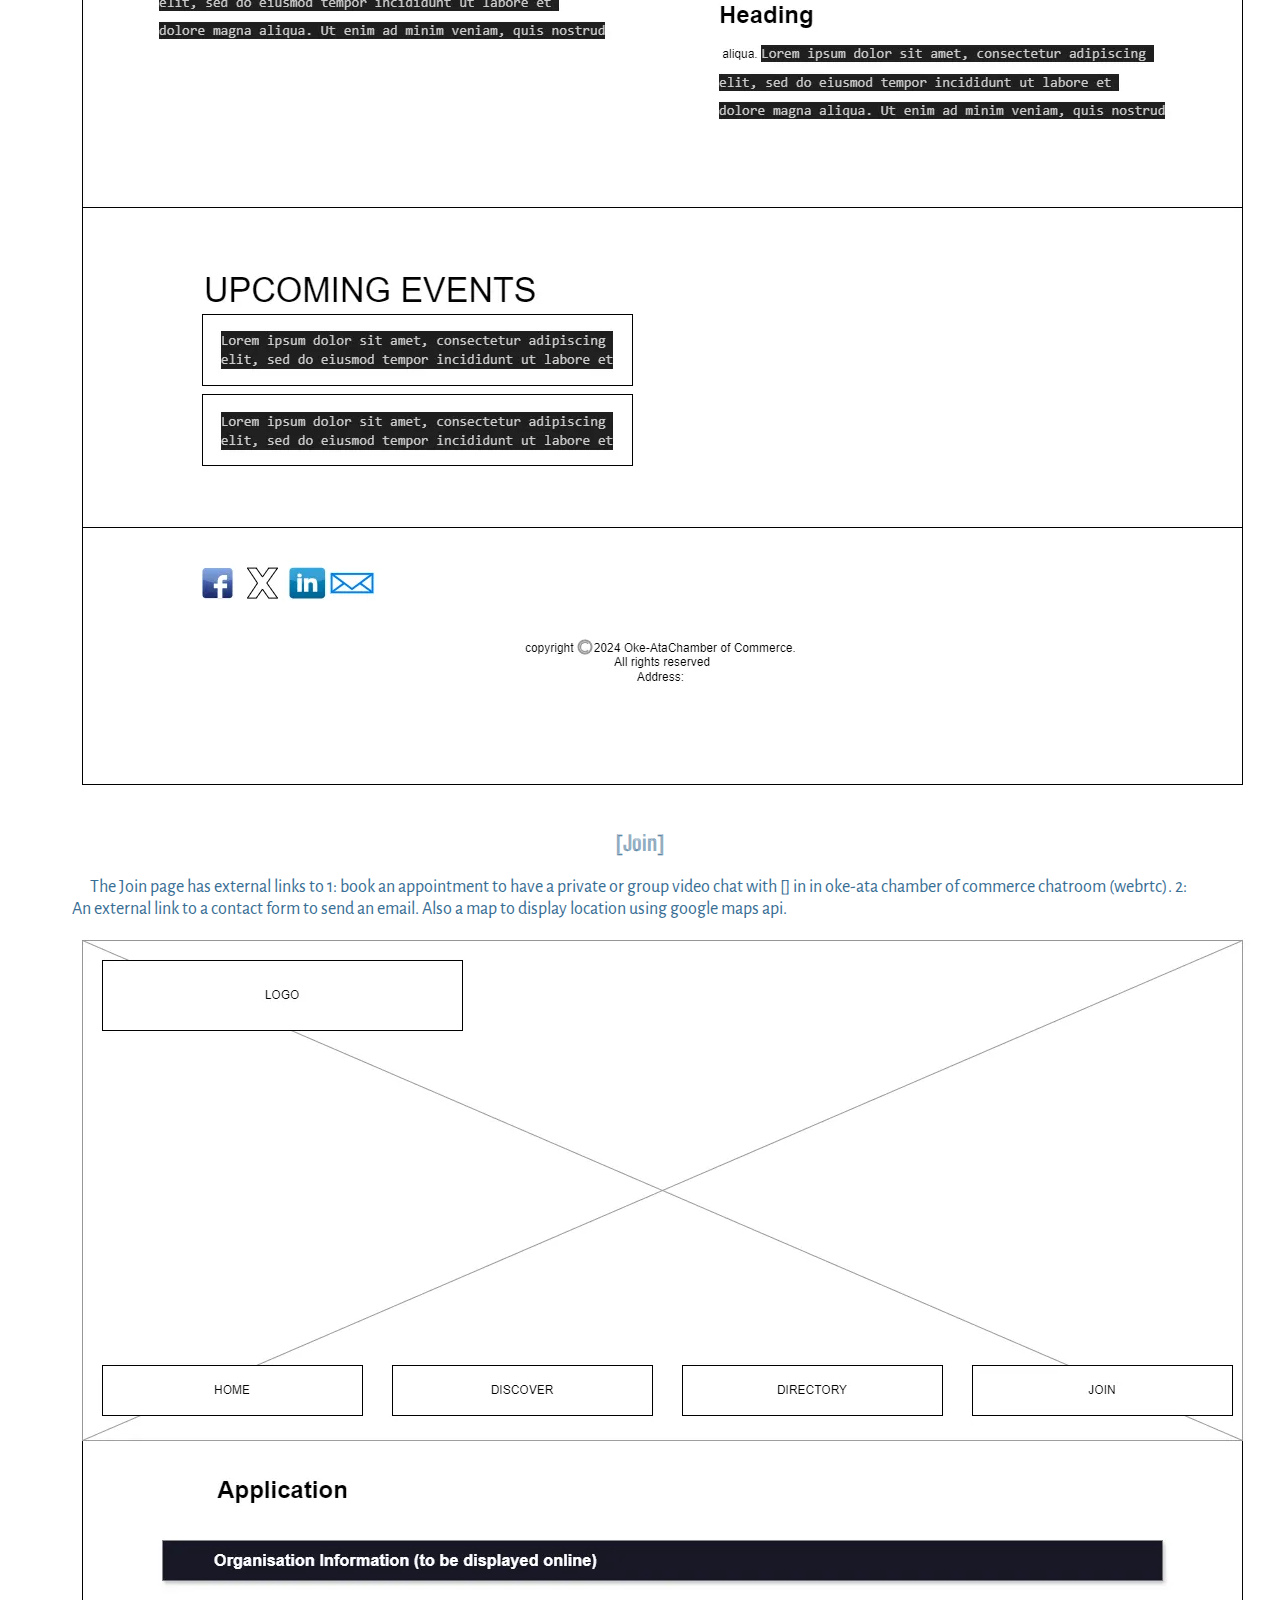
==== commit ac94ac73: "updated home image" ====
--- a/week01/chamber-site-plan.html
+++ b/week01/chamber-site-plan.html
@@ -269,7 +269,7 @@
         <p>
             [Any additional details about 'home' that the wireframe does not make clear]
         </p>
-        <img src="images/" alt="Home page wireframe">
+        <img src="images/OkeAta-CC-Home.webp" alt="Home page wireframe">
 
         <h3>[Directory]</h3>
         <p>
